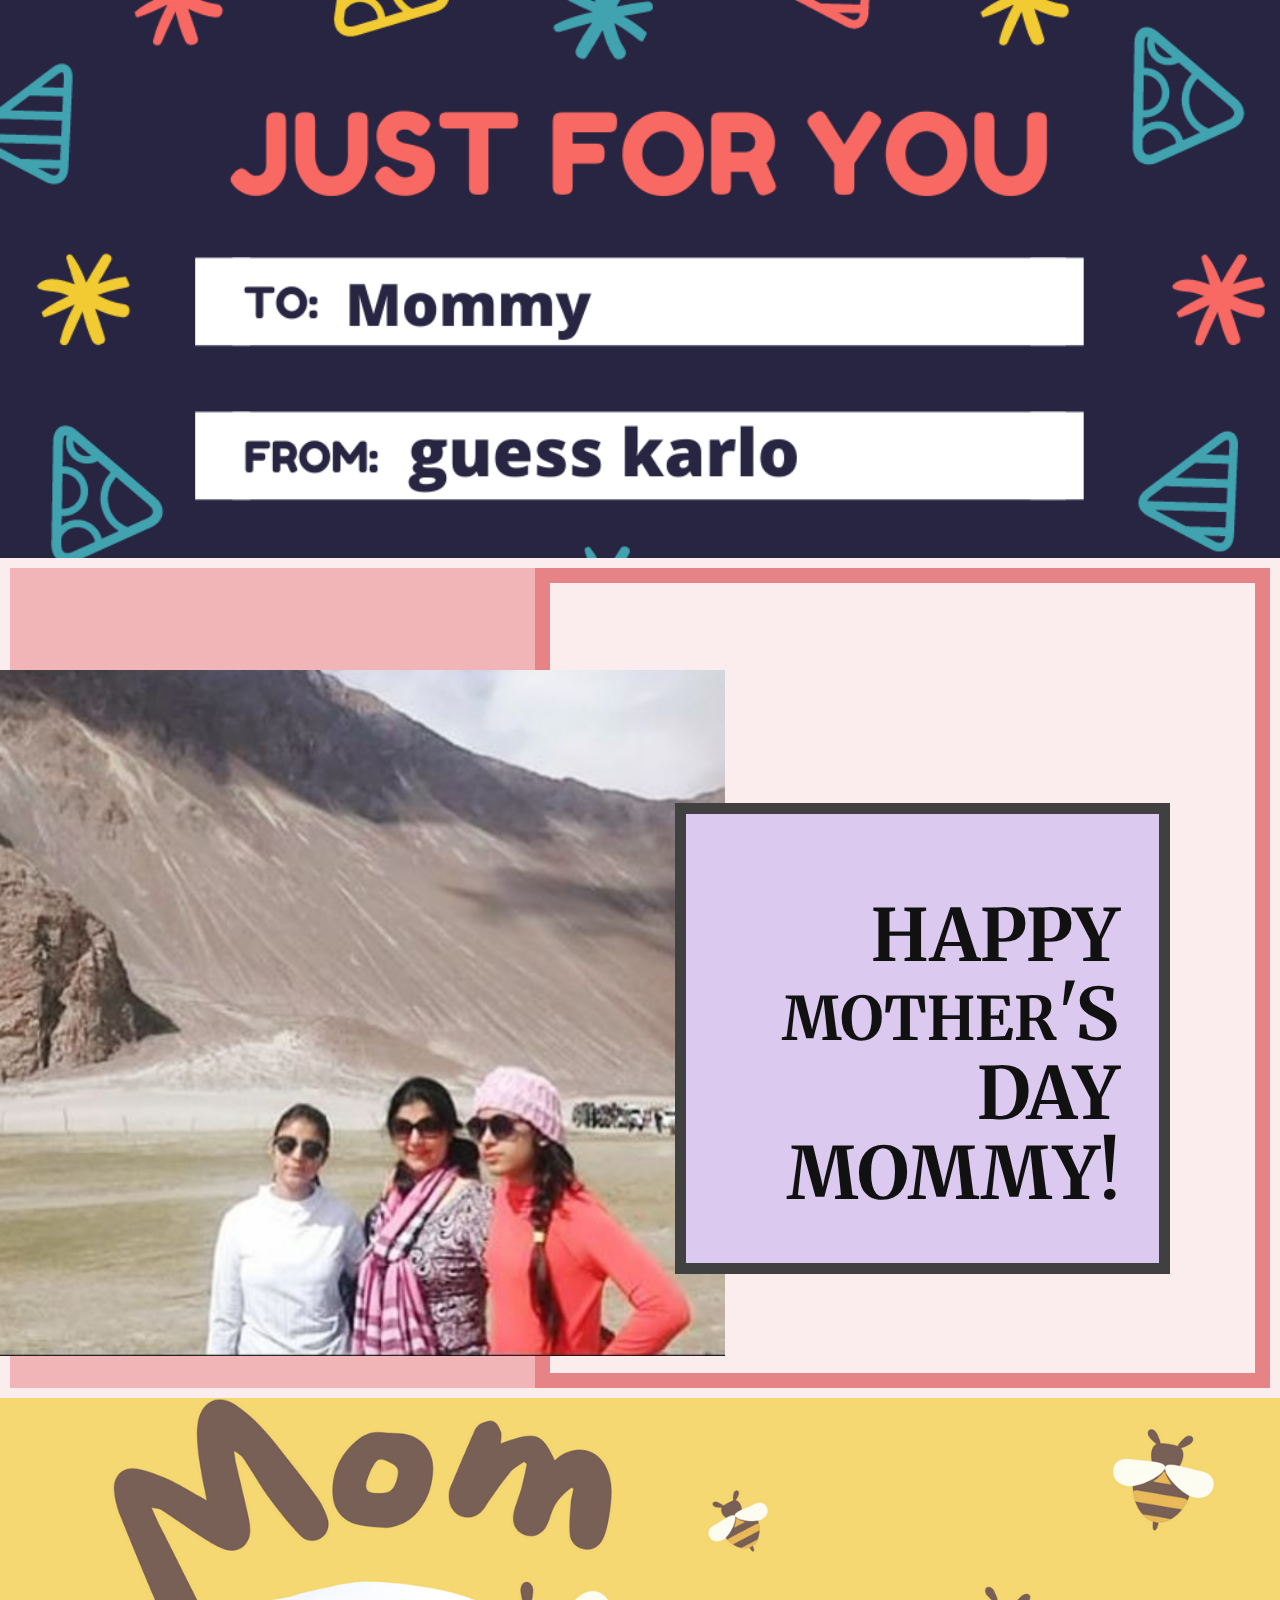
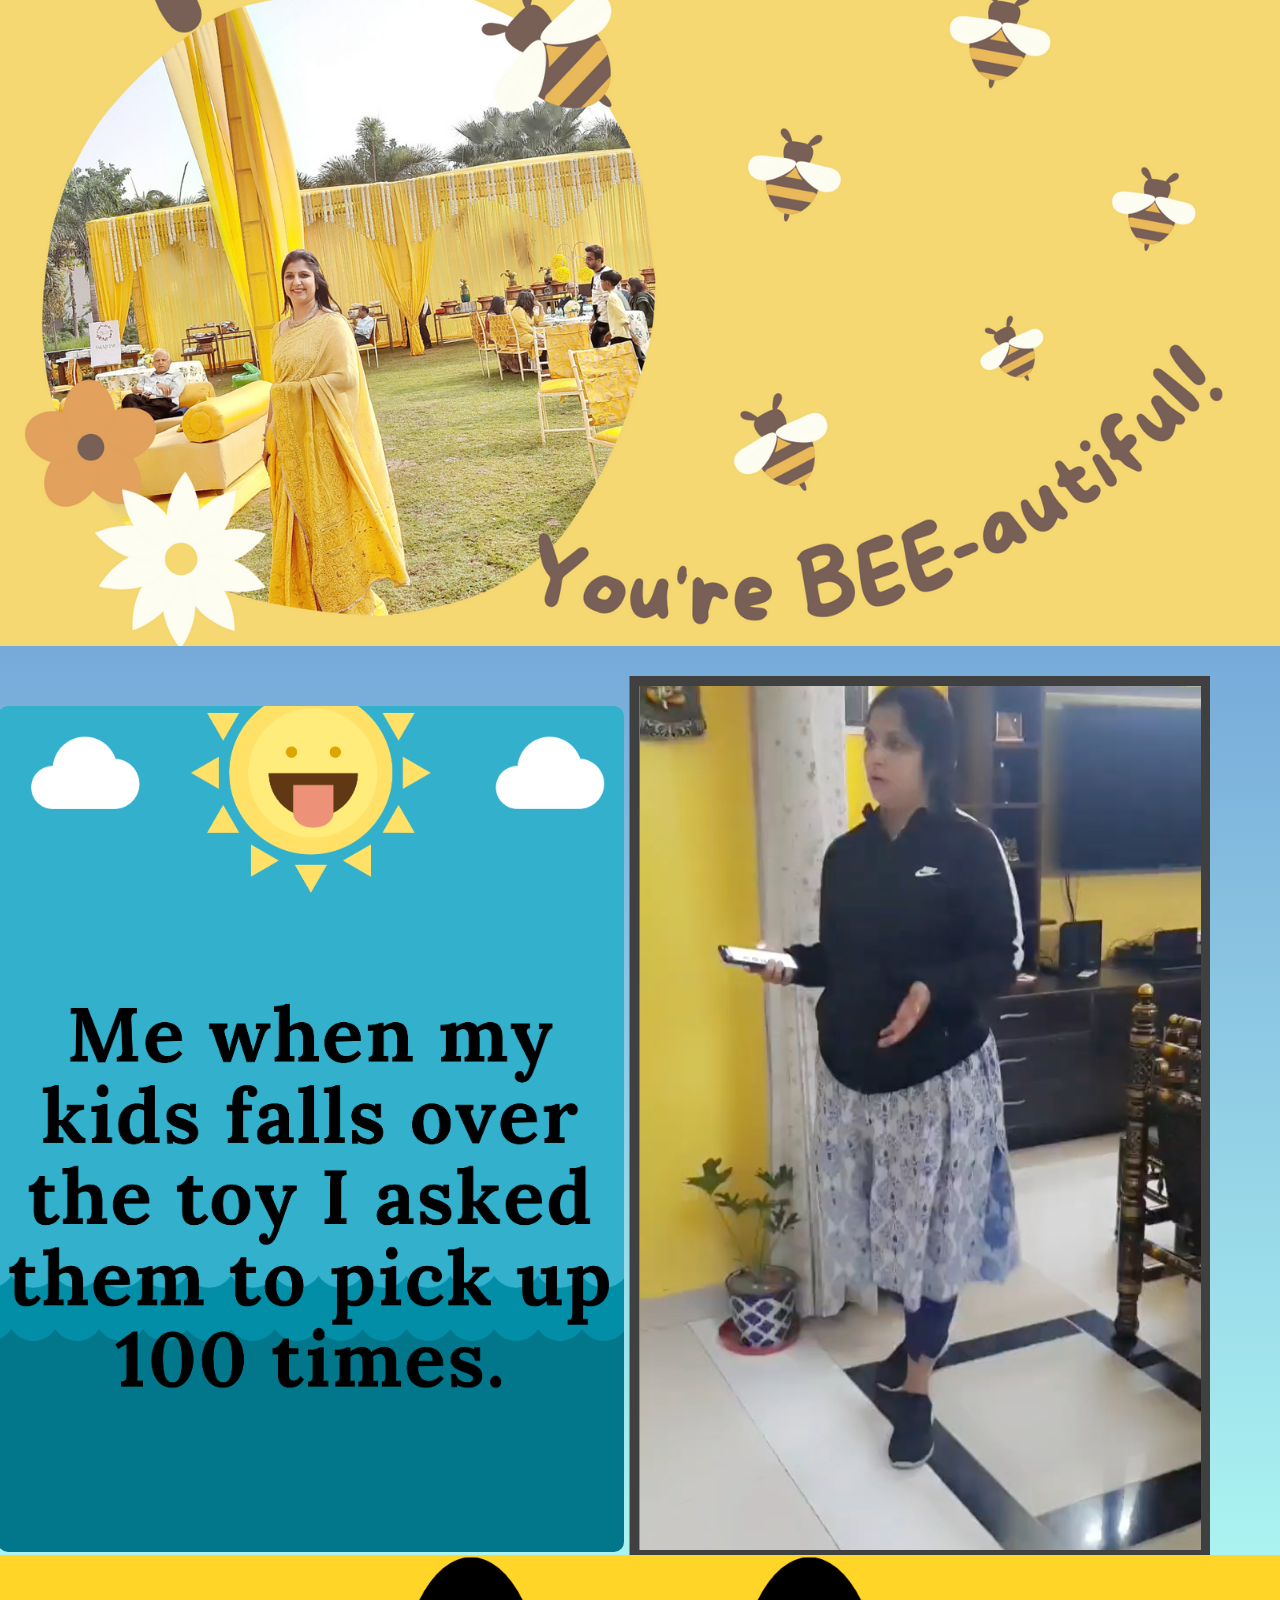
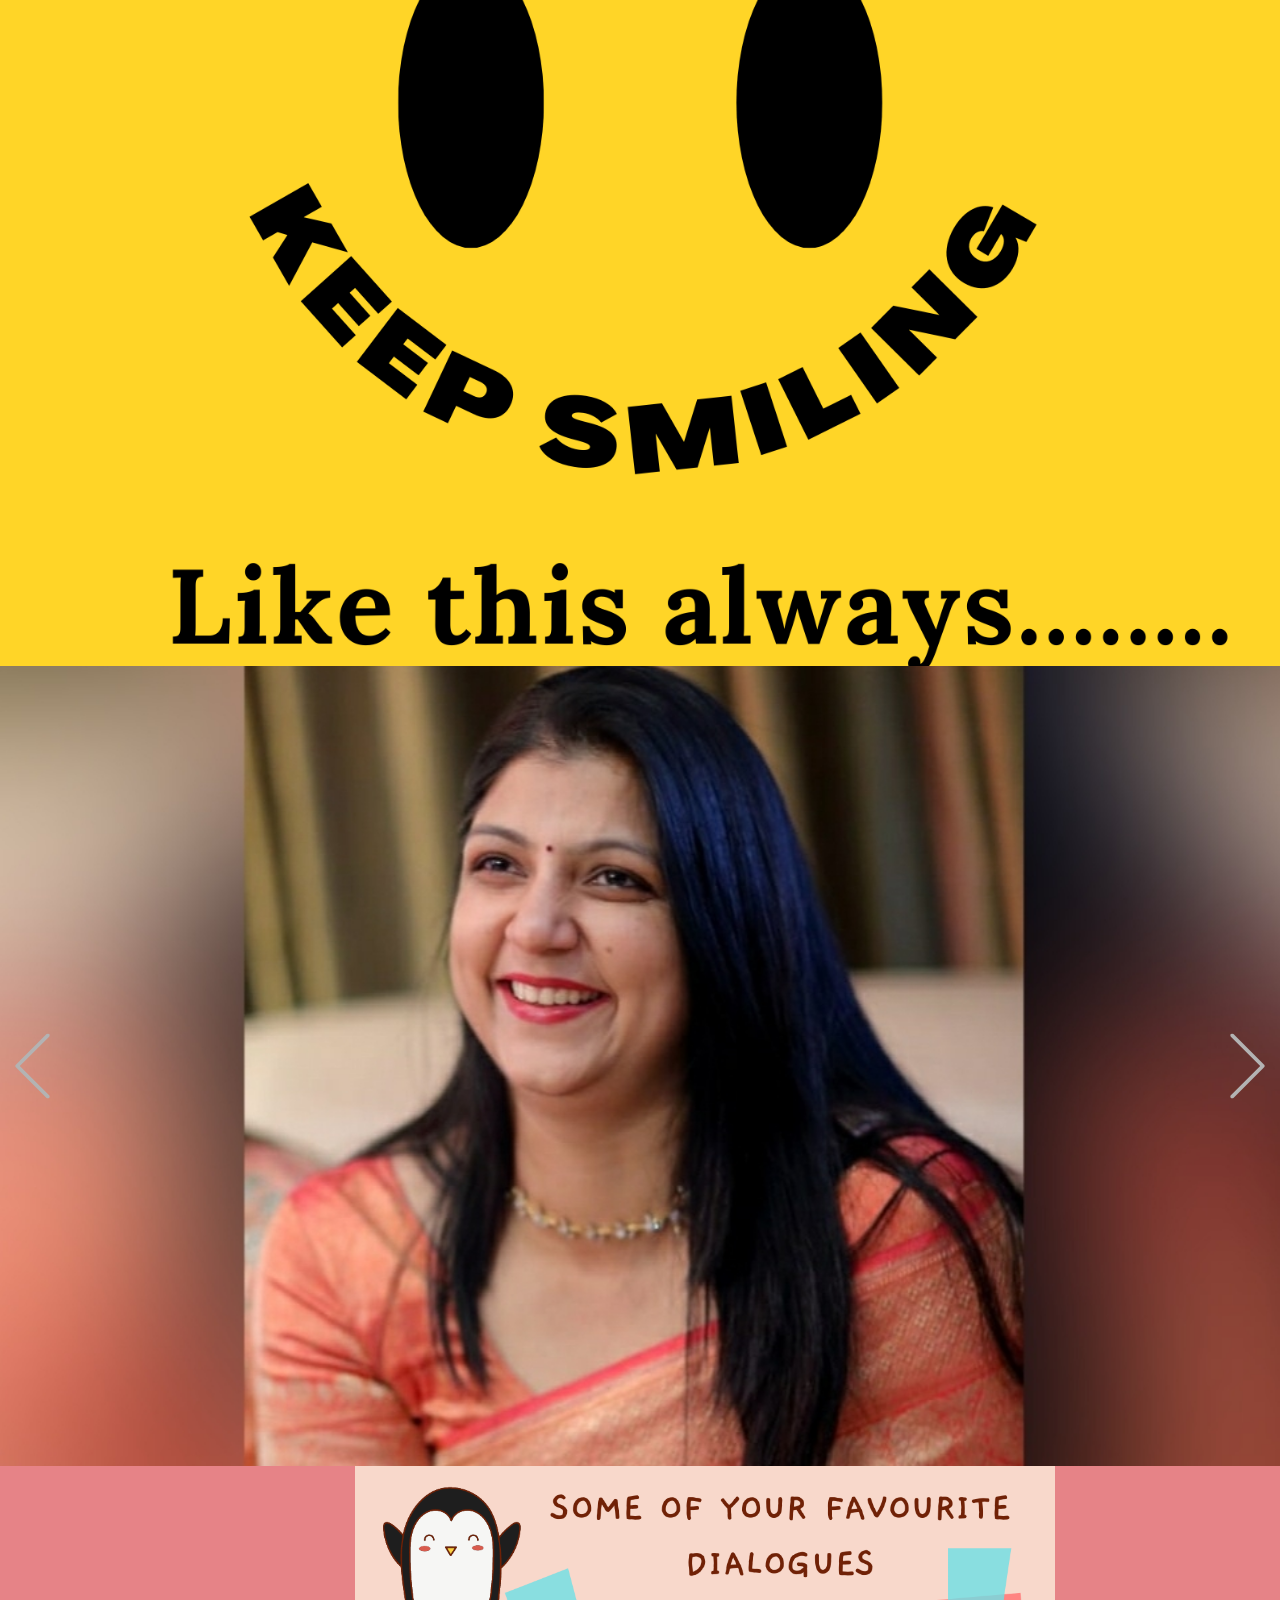
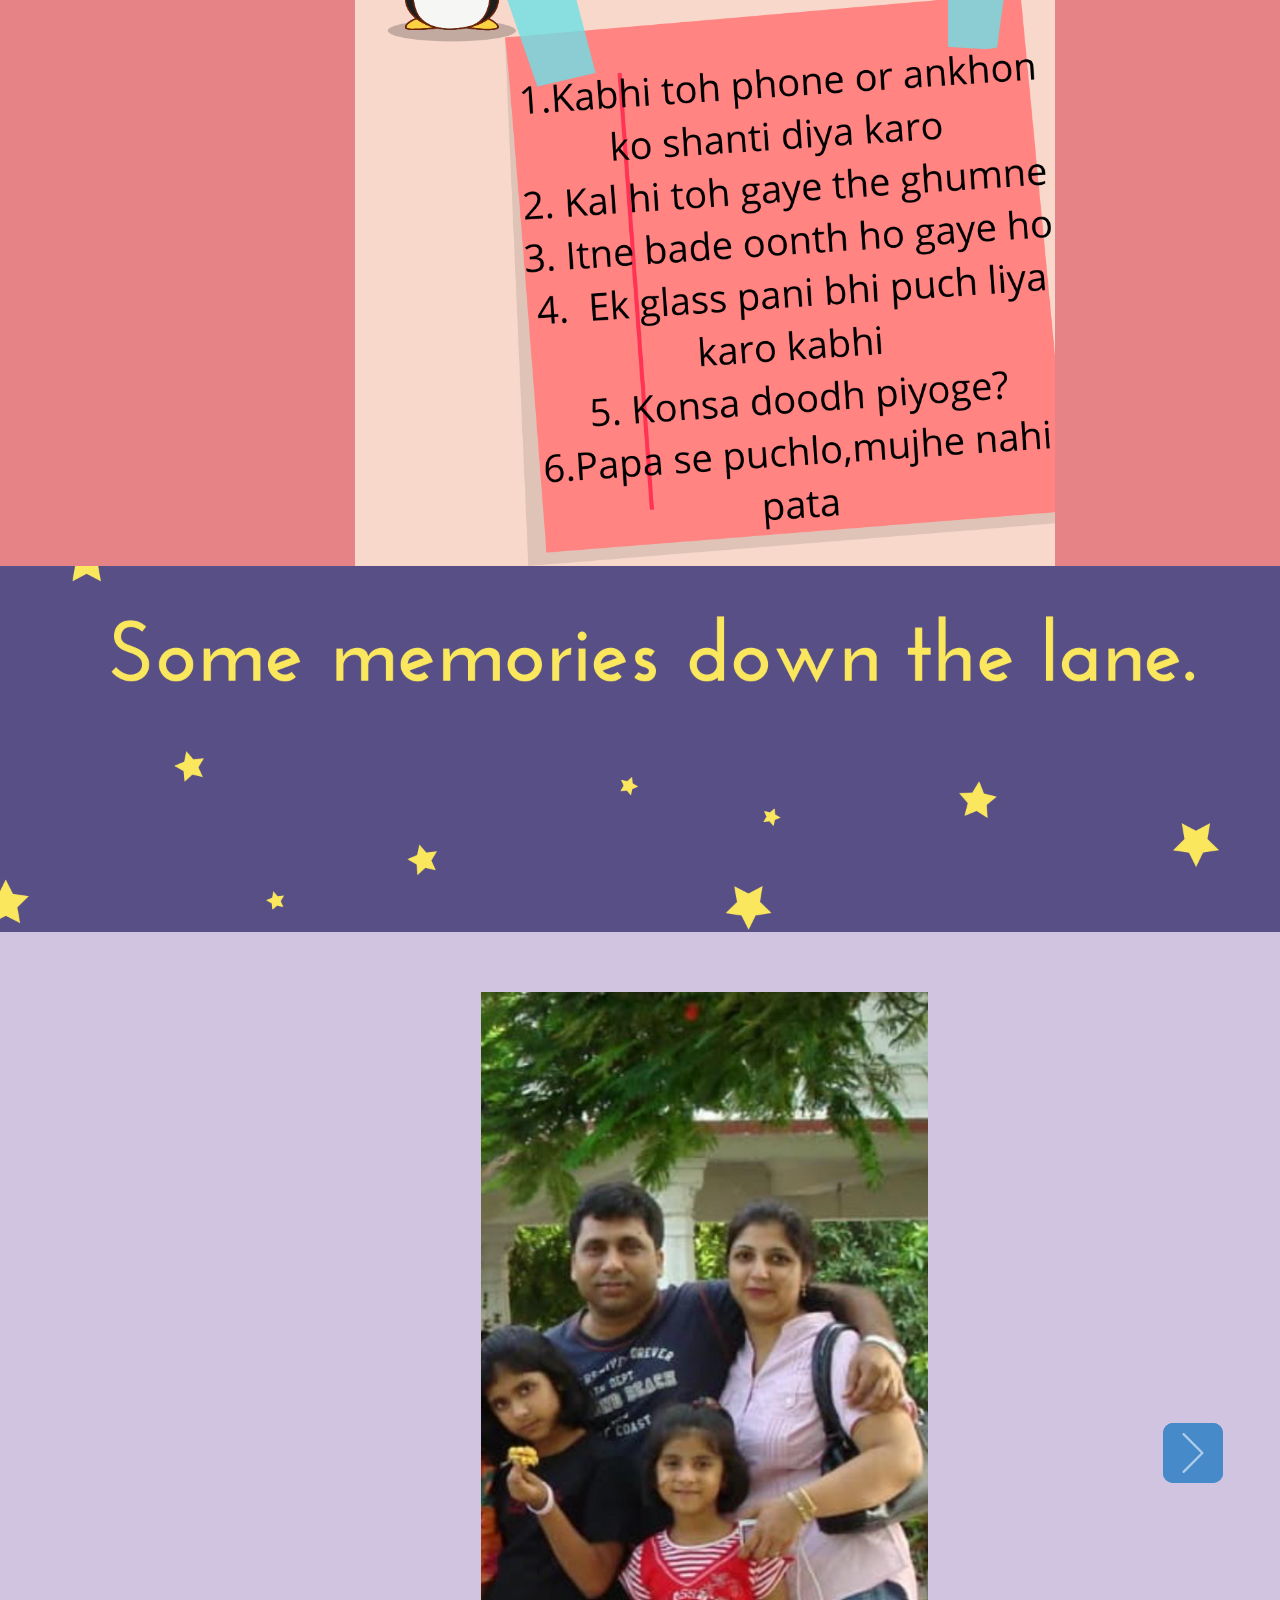
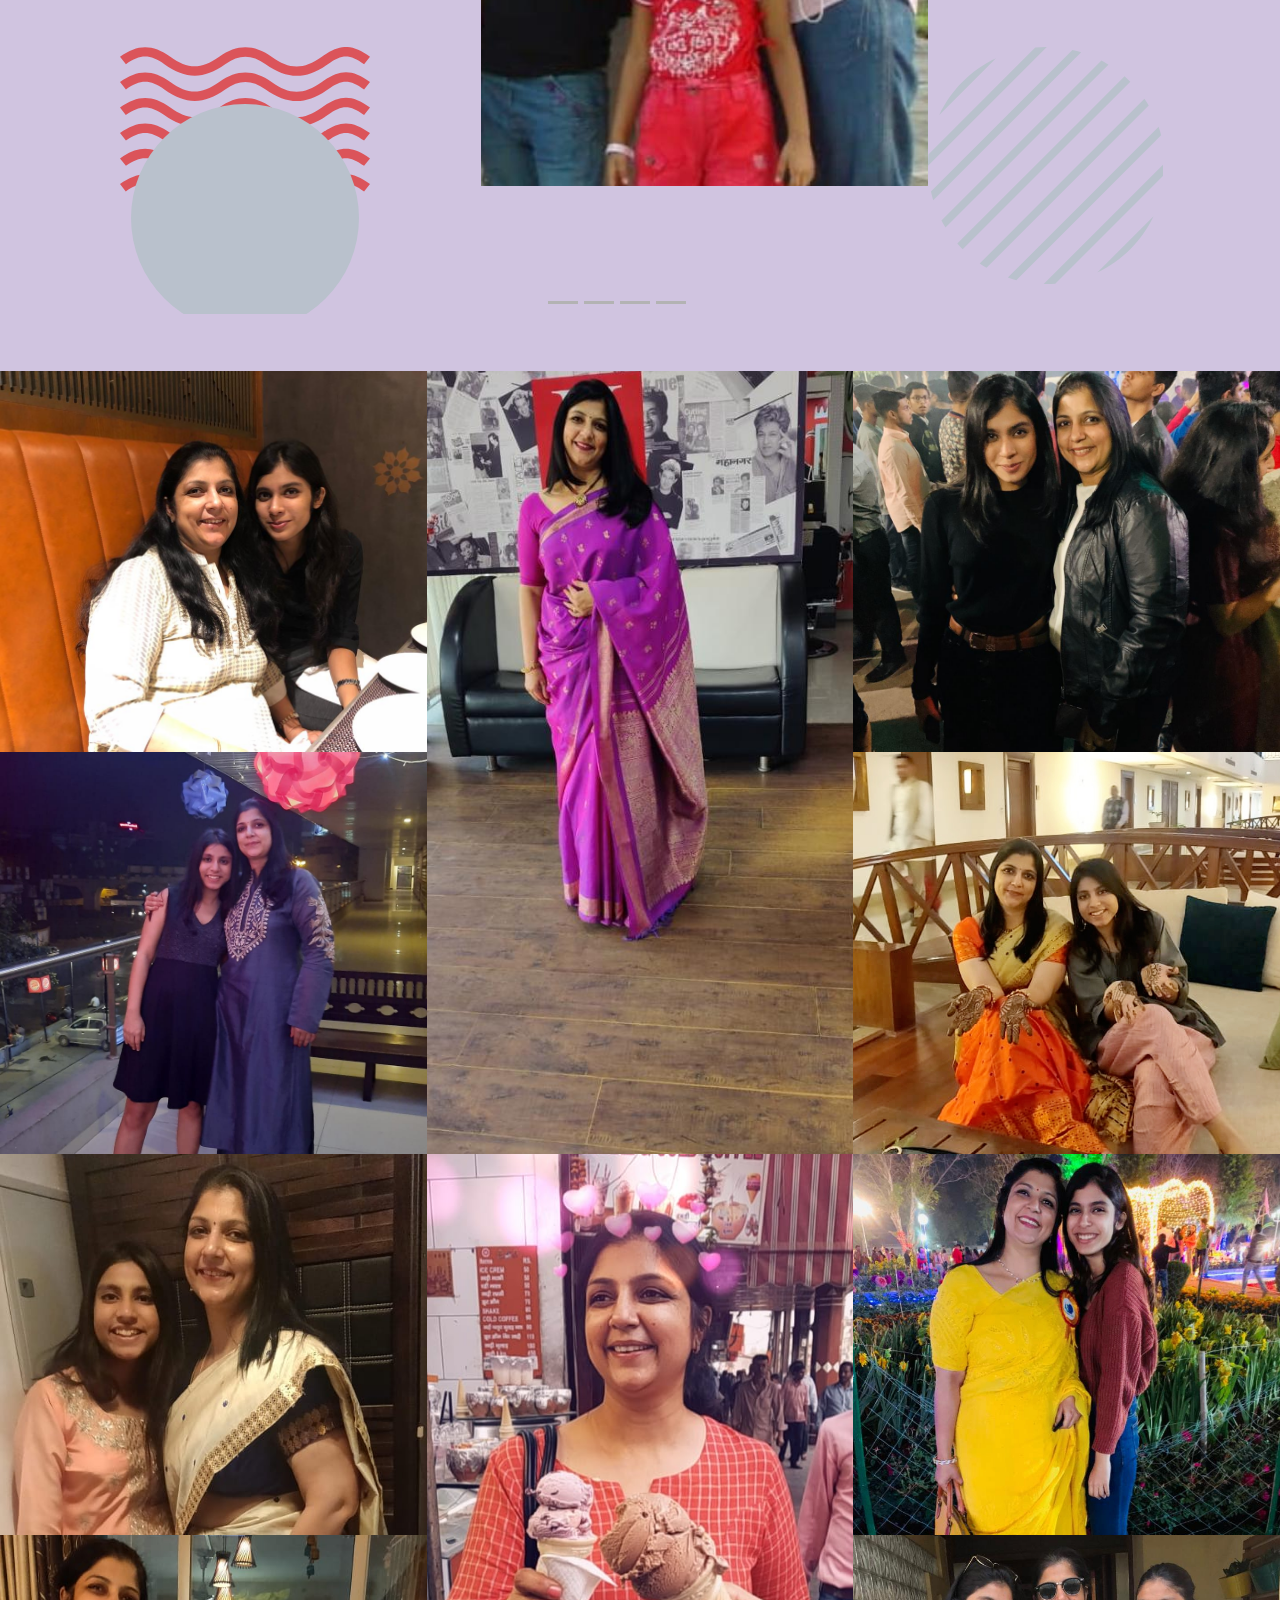
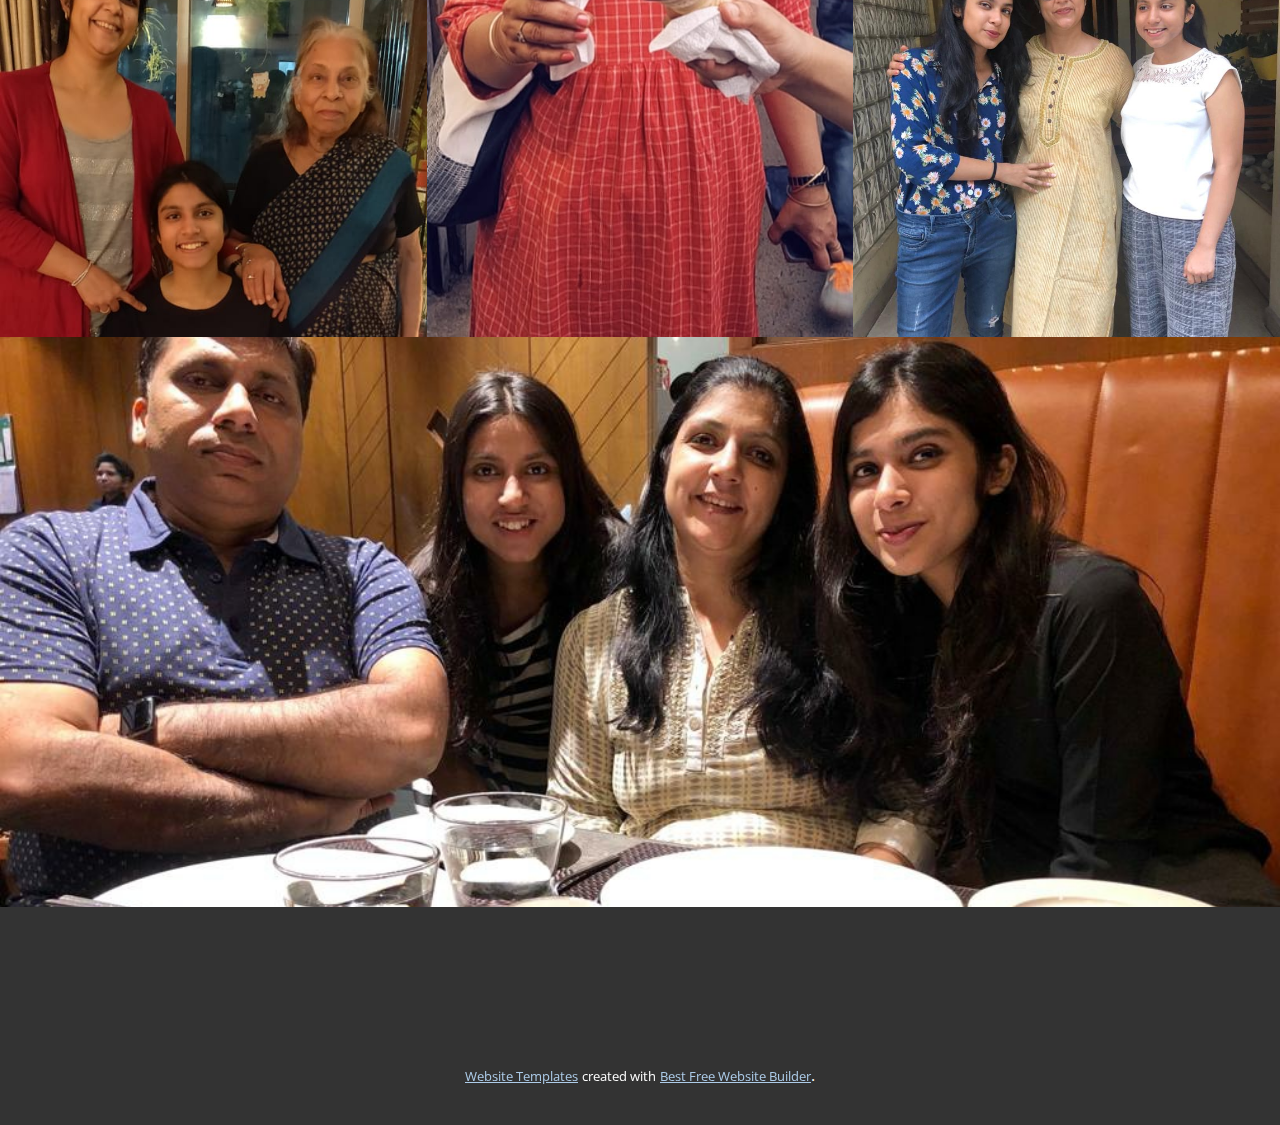
==== Page-5.html @ 74b34f94 "Added new files" ====
<!DOCTYPE html>
<html style="font-size: 16px;">
  <head>
    <meta name="viewport" content="width=device-width, initial-scale=1.0">
    <meta charset="utf-8">
    <meta name="keywords" content="Fashion Trends 2021, The best looks, trends, inspiration, and shopping picks, Fashion's past of uniquely drawing trends from Fashion Weeks, New Emotions, 15 ways to be more stylish, Candy-Colored Palettes, Contact Us">
    <meta name="description" content="">
    <meta name="page_type" content="np-template-header-footer-from-plugin">
    <title>Page 5</title>
    <link rel="stylesheet" href="nicepage.css" media="screen">
<link rel="stylesheet" href="Page-5.css" media="screen">
    <script class="u-script" type="text/javascript" src="jquery.js" defer=""></script>
    <script class="u-script" type="text/javascript" src="nicepage.js" defer=""></script>
    <meta name="generator" content="Nicepage 3.9.0, nicepage.com">
    
    
    
    
    
    
    
    
    
    
    <link id="u-theme-google-font" rel="stylesheet" href="https://fonts.googleapis.com/css?family=Roboto:100,100i,300,300i,400,400i,500,500i,700,700i,900,900i|Open+Sans:300,300i,400,400i,600,600i,700,700i,800,800i">
    <link id="u-page-google-font" rel="stylesheet" href="https://fonts.googleapis.com/css?family=Merriweather:300,300i,400,400i,700,700i,900,900i">
    
    
    
    
    
    
    
    
    
    
    
    
    
    <script type="application/ld+json">{
		"@context": "http://schema.org",
		"@type": "Organization",
		"name": "",
		"url": "index.html",
		"logo": "images/default-logo.png"
}</script>
    <meta property="og:title" content="Page 5">
    <meta property="og:type" content="website">
    <meta name="theme-color" content="#478ac9">
    <link rel="canonical" href="index.html">
    <meta property="og:url" content="index.html">
  </head>
  <body class="u-body"><header class="u-clearfix u-header u-header" id="sec-1806"><div class="u-clearfix u-sheet u-sheet-1">
        <a href="https://nicepage.com" class="u-image u-logo u-image-1">
          <img src="images/default-logo.png" class="u-logo-image u-logo-image-1">
        </a>
        <nav class="u-menu u-menu-dropdown u-offcanvas u-menu-1">
          <div class="menu-collapse" style="font-size: 1rem; letter-spacing: 0px;">
            <a class="u-button-style u-custom-left-right-menu-spacing u-custom-padding-bottom u-custom-top-bottom-menu-spacing u-nav-link u-text-active-palette-1-base u-text-hover-palette-2-base" href="#">
              <svg><use xmlns:xlink="http://www.w3.org/1999/xlink" xlink:href="#menu-hamburger"></use></svg>
              <svg version="1.1" xmlns="http://www.w3.org/2000/svg" xmlns:xlink="http://www.w3.org/1999/xlink"><defs><symbol id="menu-hamburger" viewBox="0 0 16 16" style="width: 16px; height: 16px;"><rect y="1" width="16" height="2"></rect><rect y="7" width="16" height="2"></rect><rect y="13" width="16" height="2"></rect>
</symbol>
</defs></svg>
            </a>
          </div>
          <div class="u-nav-container">
            <ul class="u-nav u-unstyled u-nav-1"><li class="u-nav-item"><a class="u-button-style u-nav-link u-text-active-palette-1-base u-text-hover-palette-2-base" href="Page-5.html" style="padding: 10px 20px;">Page 5</a>
</li></ul>
          </div>
          <div class="u-nav-container-collapse">
            <div class="u-black u-container-style u-inner-container-layout u-opacity u-opacity-95 u-sidenav">
              <div class="u-sidenav-overflow">
                <div class="u-menu-close"></div>
                <ul class="u-align-center u-nav u-popupmenu-items u-unstyled u-nav-2"><li class="u-nav-item"><a class="u-button-style u-nav-link" href="Page-5.html">Page 5</a>
</li></ul>
              </div>
            </div>
            <div class="u-black u-menu-overlay u-opacity u-opacity-70"></div>
          </div>
        </nav>
      </div></header>
    <section class="u-clearfix u-valign-bottom u-section-1" id="sec-6999">
      <img src="images/PinkBlueCuteColorfulGiftTag.png" alt="" class="u-expanded-width u-image u-image-default u-image-1" data-image-width="1004" data-image-height="591">
    </section>
    <section class="u-border-10 u-border-palette-2-light-3 u-clearfix u-palette-2-light-2 u-valign-middle-md u-section-2" id="carousel_8121">
      <div class="u-border-15 u-border-palette-2-light-1 u-expanded-height-lg u-expanded-height-xl u-expanded-width-md u-expanded-width-sm u-expanded-width-xs u-palette-2-light-3 u-shape u-shape-rectangle u-shape-1"></div>
      <img class="u-image u-image-1" src="images/IMG-20200510-WA0012.jpg" data-image-width="1080" data-image-height="602">
      <div class="u-align-center-md u-align-center-sm u-align-center-xs u-align-right-lg u-align-right-xl u-border-11 u-border-grey-75 u-container-style u-custom-color-2 u-group u-shape-rectangle u-group-1">
        <div class="u-container-layout u-container-layout-1">
          <h2 class="u-text u-text-1">HAPPY<br>
            <span style="font-size: 3.75rem;">MOTHER</span>'S<br>DAY<br>MOMMY!
          </h2>
        </div>
      </div>
    </section>
    <section class="u-clearfix u-image u-valign-middle-xs u-section-3" id="carousel_3083" data-image-width="2000" data-image-height="1400">
      <div class="u-clearfix u-sheet u-sheet-1"></div>
    </section>
    <section class="u-align-center u-clearfix u-gradient u-section-4" id="sec-9c59">
      <div class="u-clearfix u-sheet u-valign-middle u-sheet-1">
        <div class="u-clearfix u-gutter-10 u-layout-wrap u-layout-wrap-1">
          <div class="u-layout">
            <div class="u-layout-row">
              <div class="u-container-style u-layout-cell u-size-30 u-layout-cell-1">
                <div class="u-container-layout u-valign-top-xl u-container-layout-1">
                  <img src="images/MewhenmykidsfallsoverthetoyIaskedthemtopickup100times..png" alt="" class="u-image u-image-round u-image-1" data-image-width="1587" data-image-height="2245">
                </div>
              </div>
              <div class="u-container-style u-layout-cell u-size-30 u-uploaded-video u-video u-video-1">
                <div style="" class="u-absolute-hcenter u-align-left u-background-video u-border-10 u-border-grey-75 u-expanded">
                  <div class="embed-responsive">
                    <video class="embed-responsive-item" loop="" muted="" autoplay="autoplay" playsinline="">
                      <source src="files/WhatsAppVideo2021-05-08at18.45.18.mp4" type="video/mp4">
                      <p>Your browser does not support HTML5 video.</p>
                    </video>
                  </div>
                </div>
                <div class="u-container-layout u-container-layout-2"></div>
              </div>
            </div>
          </div>
        </div>
      </div>
    </section>
    <section class="u-clearfix u-section-5" id="sec-b0a2">
      <img src="images/YellowSmileyRetroStickersCurvedTextQuotePoster.png" alt="" class="u-expanded-width u-image u-image-default u-image-1" data-image-width="1587" data-image-height="2245">
    </section>
    <section class="u-carousel u-slide u-block-2c2e-1" id="carousel_f5cf" data-interval="1500" data-u-ride="carousel" data-pause="false">
      <ol class="u-absolute-hcenter u-carousel-indicators u-block-2c2e-2">
        <li data-u-target="#carousel_f5cf" class="u-active" data-u-slide-to="0"></li>
        <li data-u-target="#carousel_f5cf" data-u-slide-to="1"></li>
        <li data-u-target="#carousel_f5cf" data-u-slide-to="2"></li>
        <li data-u-target="#carousel_f5cf" data-u-slide-to="3"></li>
        <li data-u-target="#carousel_f5cf" data-u-slide-to="4"></li>
      </ol>
      <div class="u-carousel-inner" role="listbox">
        <div class="u-active u-align-left u-carousel-item u-clearfix u-image u-section-6-1" data-image-width="956" data-image-height="1223">
          <div class="u-clearfix u-sheet u-sheet-1"></div>
        </div>
        <div class="u-align-left u-carousel-item u-clearfix u-image u-shading u-section-6-2" src="" data-image-width="1080" data-image-height="2340">
          <div class="u-clearfix u-sheet u-sheet-1"></div>
        </div>
        <div class="u-carousel-item u-clearfix u-image u-section-6-3" data-image-width="576" data-image-height="1280">
          <div class="u-clearfix u-sheet u-sheet-1"></div>
        </div>
        <div class="u-carousel-item u-clearfix u-image u-section-6-4" data-image-width="738" data-image-height="1600">
          <div class="u-clearfix u-sheet u-sheet-1"></div>
        </div>
        <div class="u-carousel-item u-clearfix u-image u-section-6-5" data-image-width="864" data-image-height="1152">
          <div class="u-clearfix u-sheet u-sheet-1"></div>
        </div>
        <div class="u-carousel-item u-clearfix u-image u-section-6-6" data-image-width="1080" data-image-height="2340">
          <div class="u-clearfix u-sheet u-sheet-1"></div>
        </div>
      </div>
      <a class="u-absolute-vcenter u-carousel-control u-carousel-control-prev u-text-grey-30 u-block-2c2e-3" href="#carousel_f5cf" role="button" data-u-slide="prev">
        <span aria-hidden="true">
          <svg viewBox="0 0 477.175 477.175"><path d="M145.188,238.575l215.5-215.5c5.3-5.3,5.3-13.8,0-19.1s-13.8-5.3-19.1,0l-225.1,225.1c-5.3,5.3-5.3,13.8,0,19.1l225.1,225
                    c2.6,2.6,6.1,4,9.5,4s6.9-1.3,9.5-4c5.3-5.3,5.3-13.8,0-19.1L145.188,238.575z"></path></svg>
        </span>
        <span class="sr-only">Previous</span>
      </a>
      <a class="u-absolute-vcenter u-carousel-control u-carousel-control-next u-text-grey-30 u-block-2c2e-4" href="#carousel_f5cf" role="button" data-u-slide="next">
        <span aria-hidden="true">
          <svg viewBox="0 0 477.175 477.175"><path d="M360.731,229.075l-225.1-225.1c-5.3-5.3-13.8-5.3-19.1,0s-5.3,13.8,0,19.1l215.5,215.5l-215.5,215.5
                    c-5.3,5.3-5.3,13.8,0,19.1c2.6,2.6,6.1,4,9.5,4c3.4,0,6.9-1.3,9.5-4l225.1-225.1C365.931,242.875,365.931,234.275,360.731,229.075z"></path></svg>
        </span>
        <span class="sr-only">Next</span>
      </a>
    </section>
    <section class="u-clearfix u-palette-2-light-1 u-section-7" id="sec-d41f">
      <div class="u-clearfix u-sheet u-sheet-1">
        <img src="images/PinkPenguinCuteMotivationalSquareOptionalMeme2.png" alt="" class="u-expanded-height u-image u-image-default u-preserve-proportions u-image-1" data-image-width="1080" data-image-height="1080">
      </div>
    </section>
    <section class="u-clearfix u-image u-section-8" id="sec-5fba" data-image-width="1920" data-image-height="1080"></section>
    <section class="u-clearfix u-custom-color-1 u-section-9" id="carousel_01a8">
      <div class="u-clearfix u-sheet u-valign-middle u-sheet-1">
        <div id="carousel-924a" data-interval="5000" data-u-ride="carousel" class="u-carousel u-slider u-slider-1">
          <ol class="u-absolute-hcenter u-carousel-indicators u-carousel-indicators-1">
            <li data-u-target="#carousel-924a" class="u-active u-grey-30" data-u-slide-to="0"></li>
            <li data-u-target="#carousel-924a" class="u-grey-30" data-u-slide-to="1"></li>
            <li data-u-target="#carousel-924a" class="u-grey-30" data-u-slide-to="2"></li>
            <li data-u-target="#carousel-924a" class="u-grey-30" data-u-slide-to="3"></li>
          </ol>
          <div class="u-carousel-inner" role="listbox">
            <div class="u-active u-carousel-item u-container-style u-slide">
              <div class="u-container-layout u-container-layout-1">
                <img src="images/IMG-20190804-WA0001.jpg" alt="" class="u-image u-image-default u-image-1" data-image-width="576" data-image-height="1024">
                <div class="u-shape u-shape-svg u-text-palette-2-base u-shape-1">
                  <svg class="u-svg-link" preserveAspectRatio="none" viewBox="0 0 160 100" style=""><use xmlns:xlink="http://www.w3.org/1999/xlink" xlink:href="#svg-17f8"></use></svg>
                  <svg xmlns="http://www.w3.org/2000/svg" xmlns:xlink="http://www.w3.org/1999/xlink" version="1.1" xml:space="preserve" class="u-svg-content" viewBox="0 0 160 100" x="0px" y="0px" id="svg-17f8"><path d="M133,27.2c-13.9,9.9-25.8,9.9-39.8,0c-9.1-6.4-16.8-6.4-25.9,0c-13.8,9.8-25.1,9.8-38.9,0c-9.2-6.5-15.4-6.5-24.6,0L0,22.4
	c11.2-8,20.6-8.3,32.2,0c11,7.8,19,8.7,31.3,0c11.6-8.3,22.4-7.9,33.5,0c11.4,8.2,20.3,8.5,32.2,0c11.6-8.3,19.2-8.3,30.8,0
	l-3.8,4.8C146.9,20.6,142.3,20.6,133,27.2z M133,11c-13.9,9.9-25.8,9.9-39.8,0c-9.1-6.4-16.8-6.4-25.9,0c-13.8,9.8-25.1,9.8-38.9,0
	C19.2,4.5,13,4.5,3.8,11L0,6.2c11.2-8,20.6-8.3,32.2,0c11,7.8,19,8.7,31.3,0c11.6-8.3,22.4-7.9,33.5,0c11.4,8.2,20.3,8.5,32.2,0
	c11.6-8.3,19.2-8.3,30.8,0l-3.8,4.8C146.9,4.4,142.3,4.4,133,11z M32.2,38.8c11,7.8,19,8.7,31.3,0c11.6-8.3,22.4-7.9,33.5,0
	c11.4,8.2,20.3,8.5,32.2,0c11.6-8.3,19.2-8.3,30.8,0l-3.8,4.8c-9.3-6.6-13.9-6.6-23.3,0c-13.9,9.9-25.8,9.9-39.8,0
	c-9.1-6.4-16.8-6.4-25.9,0c-13.8,9.8-25.1,9.8-38.9,0c-9.2-6.5-15.4-6.5-24.6,0L0,38.8C11.2,30.8,20.6,30.5,32.2,38.8z M133,76.2
	c-13.9,9.9-25.8,9.9-39.8,0c-9.1-6.4-16.8-6.4-25.9,0c-13.8,9.8-25.1,9.8-38.9,0c-9.2-6.5-15.4-6.5-24.6,0L0,71.4
	c11.2-8,20.6-8.3,32.2,0c11,7.8,19,8.7,31.3,0c11.6-8.3,22.4-7.9,33.5,0c11.4,8.2,20.3,8.5,32.2,0c11.6-8.3,19.2-8.3,30.8,0
	l-3.8,4.8C146.9,69.6,142.3,69.6,133,76.2z M133,60c-13.9,9.9-25.8,9.9-39.8,0c-9.1-6.4-16.8-6.4-25.9,0c-13.8,9.8-25.1,9.8-38.9,0
	c-9.2-6.5-15.4-6.5-24.6,0L0,55.2c11.2-8,20.6-8.3,32.2,0c11,7.8,19,8.7,31.3,0c11.6-8.3,22.4-7.9,33.5,0c11.4,8.2,20.3,8.5,32.2,0
	c11.6-8.3,19.2-8.3,30.8,0l-3.8,4.8C146.9,53.4,142.3,53.4,133,60z M32.2,87.8c11,7.8,19,8.7,31.3,0c11.6-8.3,22.4-7.9,33.5,0
	c11.4,8.2,20.3,8.5,32.2,0c11.6-8.3,19.2-8.3,30.8,0l-3.8,4.8c-9.3-6.6-13.9-6.6-23.3,0c-13.9,9.9-25.8,9.9-39.8,0
	c-9.1-6.4-16.8-6.4-25.9,0c-13.8,9.8-25.1,9.8-38.9,0c-9.2-6.5-15.4-6.5-24.6,0L0,87.8C11.2,79.8,20.6,79.5,32.2,87.8z"></path></svg>
                </div>
                <div class="u-shape u-shape-svg u-text-palette-5-base u-shape-2">
                  <svg class="u-svg-link" preserveAspectRatio="none" viewBox="0 0 160 160" style=""><use xmlns:xlink="http://www.w3.org/1999/xlink" xlink:href="#svg-db78"></use></svg>
                  <svg xmlns="http://www.w3.org/2000/svg" xmlns:xlink="http://www.w3.org/1999/xlink" version="1.1" xml:space="preserve" class="u-svg-content" viewBox="0 0 160 160" x="0px" y="0px" id="svg-db78"><path d="M114.3,152.3l38-38C144.4,130.9,130.9,144.4,114.3,152.3z M117.1,9.1l-108,108c0.8,1.6,1.7,3.2,2.7,4.8l110-110
	C120.3,10.9,118.7,10,117.1,9.1z M97.5,2L2,97.5c0.4,2,1,4,1.5,5.9l99.9-99.9C101.5,2.9,99.5,2.4,97.5,2z M80,160c2,0,4-0.1,5.9-0.2
	l73.9-73.9c0.1-2,0.2-3.9,0.2-5.9c0-0.6,0-1.2,0-1.9L78.1,160C78.8,160,79.4,160,80,160z M34.9,146.1c1.5,1,3,2,4.6,2.9L149,39.5
	c-0.9-1.6-1.9-3.1-2.9-4.6L34.9,146.1z M132.7,19.8L19.8,132.7c1.2,1.3,2.3,2.6,3.6,3.9L136.6,23.4C135.3,22.2,134,21,132.7,19.8z
	 M59.6,157.4l97.8-97.8c-0.5-1.9-1.1-3.8-1.7-5.7L53.9,155.6C55.8,156.3,57.7,156.9,59.6,157.4z M7.6,45.9L45.9,7.6
	C29.1,15.5,15.5,29.1,7.6,45.9z M80,0c-2.6,0-5.1,0.1-7.6,0.4l-72,72C0.1,74.9,0,77.4,0,80c0,0.1,0,0.2,0,0.2L80.2,0
	C80.2,0,80.1,0,80,0z"></path></svg>
                </div>
                <div class="u-palette-5-base u-preserve-proportions u-shape u-shape-circle u-shape-3"></div>
              </div>
            </div>
            <div class="u-carousel-item u-container-style u-slide">
              <div class="u-container-layout u-container-layout-2">
                <img src="images/20200506_021944.jpg" alt="" class="u-image u-image-default u-image-2" data-image-width="3877" data-image-height="2480">
              </div>
            </div>
            <div class="test-slide u-carousel-item u-container-style u-image u-slide u-image-3" data-image-width="3247" data-image-height="2966">
              <div class="u-container-layout u-container-layout-3"></div>
            </div>
            <div class="test-slide u-carousel-item u-container-style u-image u-slide u-image-4" data-image-width="4000" data-image-height="3000">
              <div class="u-container-layout u-container-layout-4"></div>
            </div>
          </div>
          <a class="u-absolute-vcenter u-carousel-control u-carousel-control-prev u-icon-rounded u-palette-1-base u-radius-10 u-spacing-10 u-carousel-control-1" href="#carousel-924a" role="button" data-u-slide="prev">
            <span aria-hidden="true">
              <svg viewBox="0 0 477.175 477.175"><path d="M145.188,238.575l215.5-215.5c5.3-5.3,5.3-13.8,0-19.1s-13.8-5.3-19.1,0l-225.1,225.1c-5.3,5.3-5.3,13.8,0,19.1l225.1,225
                    c2.6,2.6,6.1,4,9.5,4s6.9-1.3,9.5-4c5.3-5.3,5.3-13.8,0-19.1L145.188,238.575z"></path></svg>
            </span>
            <span class="sr-only">Previous</span>
          </a>
          <a class="u-absolute-vcenter u-carousel-control u-carousel-control-next u-icon-rounded u-palette-1-base u-radius-10 u-spacing-10 u-carousel-control-2" href="#carousel-924a" role="button" data-u-slide="next">
            <span aria-hidden="true">
              <svg viewBox="0 0 477.175 477.175"><path d="M360.731,229.075l-225.1-225.1c-5.3-5.3-13.8-5.3-19.1,0s-5.3,13.8,0,19.1l215.5,215.5l-215.5,215.5
                    c-5.3,5.3-5.3,13.8,0,19.1c2.6,2.6,6.1,4,9.5,4c3.4,0,6.9-1.3,9.5-4l225.1-225.1C365.931,242.875,365.931,234.275,360.731,229.075z"></path></svg>
            </span>
            <span class="sr-only">Next</span>
          </a>
        </div>
      </div>
    </section>
    <section class="u-clearfix u-section-10" id="sec-1906">
      <div class="u-clearfix u-expanded-width u-gutter-0 u-layout-wrap u-layout-wrap-1">
        <div class="u-gutter-0 u-layout">
          <div class="u-layout-row">
            <div class="u-size-20 u-size-30-md">
              <div class="u-layout-col">
                <div class="u-container-style u-image u-layout-cell u-left-cell u-size-30 u-image-1" data-image-width="1024" data-image-height="768">
                  <div class="u-container-layout u-container-layout-1"></div>
                </div>
                <div class="u-container-style u-image u-layout-cell u-left-cell u-size-30 u-image-2" data-image-width="960" data-image-height="1280">
                  <div class="u-container-layout u-container-layout-2"></div>
                </div>
              </div>
            </div>
            <div class="u-size-20 u-size-30-md">
              <div class="u-layout-col">
                <div class="u-container-style u-image u-layout-cell u-size-60 u-image-3" data-image-width="466" data-image-height="1024">
                  <div class="u-container-layout u-container-layout-3"></div>
                </div>
              </div>
            </div>
            <div class="u-size-20 u-size-60-md">
              <div class="u-layout-col">
                <div class="u-align-left u-container-style u-image u-layout-cell u-right-cell u-size-30 u-image-4" data-image-width="960" data-image-height="1280">
                  <div class="u-container-layout u-container-layout-4"></div>
                </div>
                <div class="u-container-style u-image u-layout-cell u-right-cell u-size-30 u-image-5" data-image-width="1152" data-image-height="544">
                  <div class="u-container-layout u-valign-middle u-container-layout-5"></div>
                </div>
              </div>
            </div>
          </div>
        </div>
      </div>
    </section>
    <section class="u-clearfix u-valign-middle u-section-11" id="carousel_f4cb">
      <div class="u-clearfix u-expanded-width u-gutter-0 u-layout-wrap u-layout-wrap-1">
        <div class="u-gutter-0 u-layout">
          <div class="u-layout-row">
            <div class="u-size-20 u-size-30-md">
              <div class="u-layout-col">
                <div class="u-container-style u-image u-layout-cell u-left-cell u-size-30 u-image-1" data-image-width="544" data-image-height="1152">
                  <div class="u-container-layout u-container-layout-1"></div>
                </div>
                <div class="u-container-style u-image u-layout-cell u-left-cell u-size-30 u-image-2" data-image-width="544" data-image-height="1152">
                  <div class="u-container-layout u-container-layout-2"></div>
                </div>
              </div>
            </div>
            <div class="u-size-20 u-size-30-md">
              <div class="u-layout-col">
                <div class="u-container-style u-image u-layout-cell u-size-60 u-image-3" data-image-width="512" data-image-height="1024">
                  <div class="u-container-layout u-container-layout-3"></div>
                </div>
              </div>
            </div>
            <div class="u-size-20 u-size-60-md">
              <div class="u-layout-col">
                <div class="u-align-left u-container-style u-image u-layout-cell u-right-cell u-size-30 u-image-4" data-image-width="720" data-image-height="960">
                  <div class="u-container-layout u-container-layout-4"></div>
                </div>
                <div class="u-container-style u-image u-layout-cell u-right-cell u-size-30 u-image-5" data-image-width="768" data-image-height="1024">
                  <div class="u-container-layout u-valign-middle u-container-layout-5"></div>
                </div>
              </div>
            </div>
          </div>
        </div>
      </div>
    </section>
    <section class="u-clearfix u-image u-section-12" id="carousel_a9e4" data-image-width="1008" data-image-height="458">
      <div class="u-clearfix u-sheet u-sheet-1"></div>
    </section>
    
    
    <footer class="u-align-left u-clearfix u-footer u-grey-80 u-footer" id="sec-f430"><div class="u-clearfix u-sheet u-sheet-1"></div></footer>
    <section class="u-backlink u-clearfix u-grey-80">
      <a class="u-link" href="https://nicepage.com/website-templates" target="_blank">
        <span>Website Templates</span>
      </a>
      <p class="u-text">
        <span>created with</span>
      </p>
      <a class="u-link" href="https://nicepage.com/website-builder" target="_blank">
        <span>Best Free Website Builder</span>
      </a>. 
    </section>
  </body>
</html>
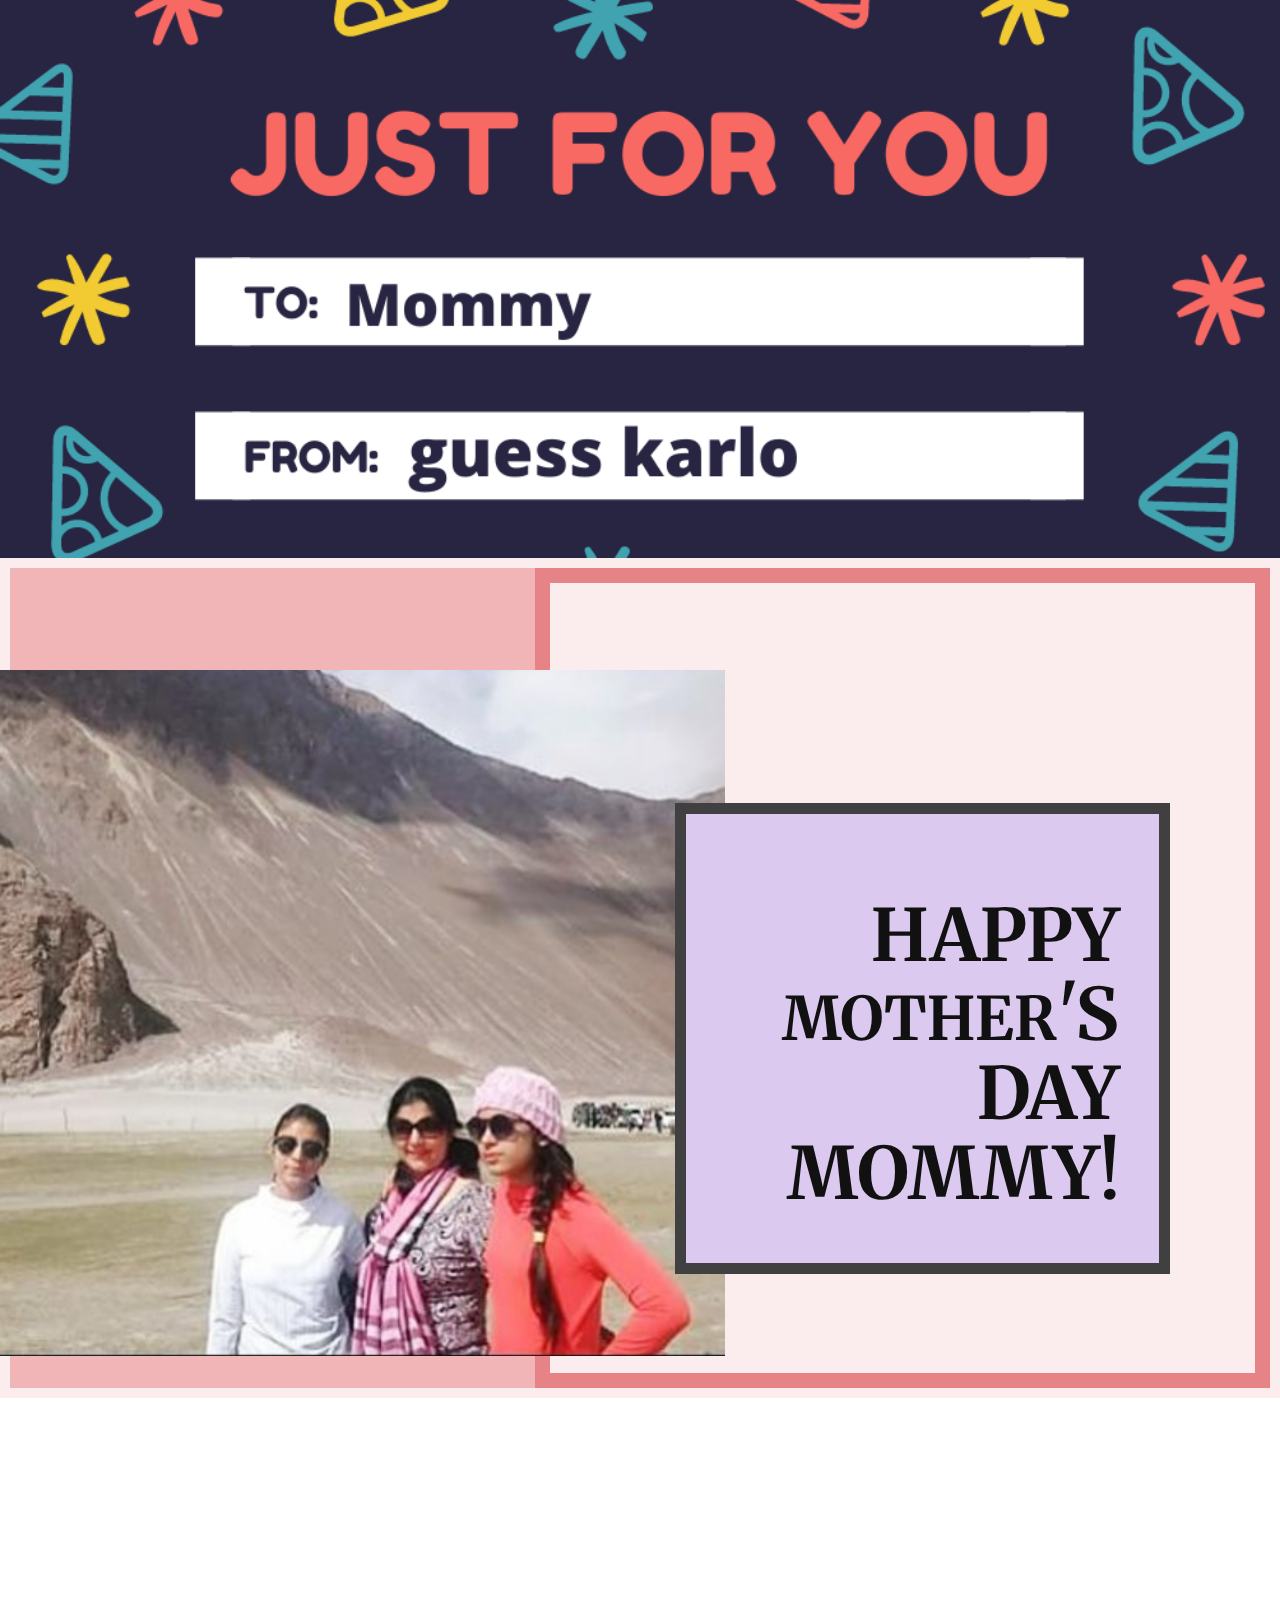
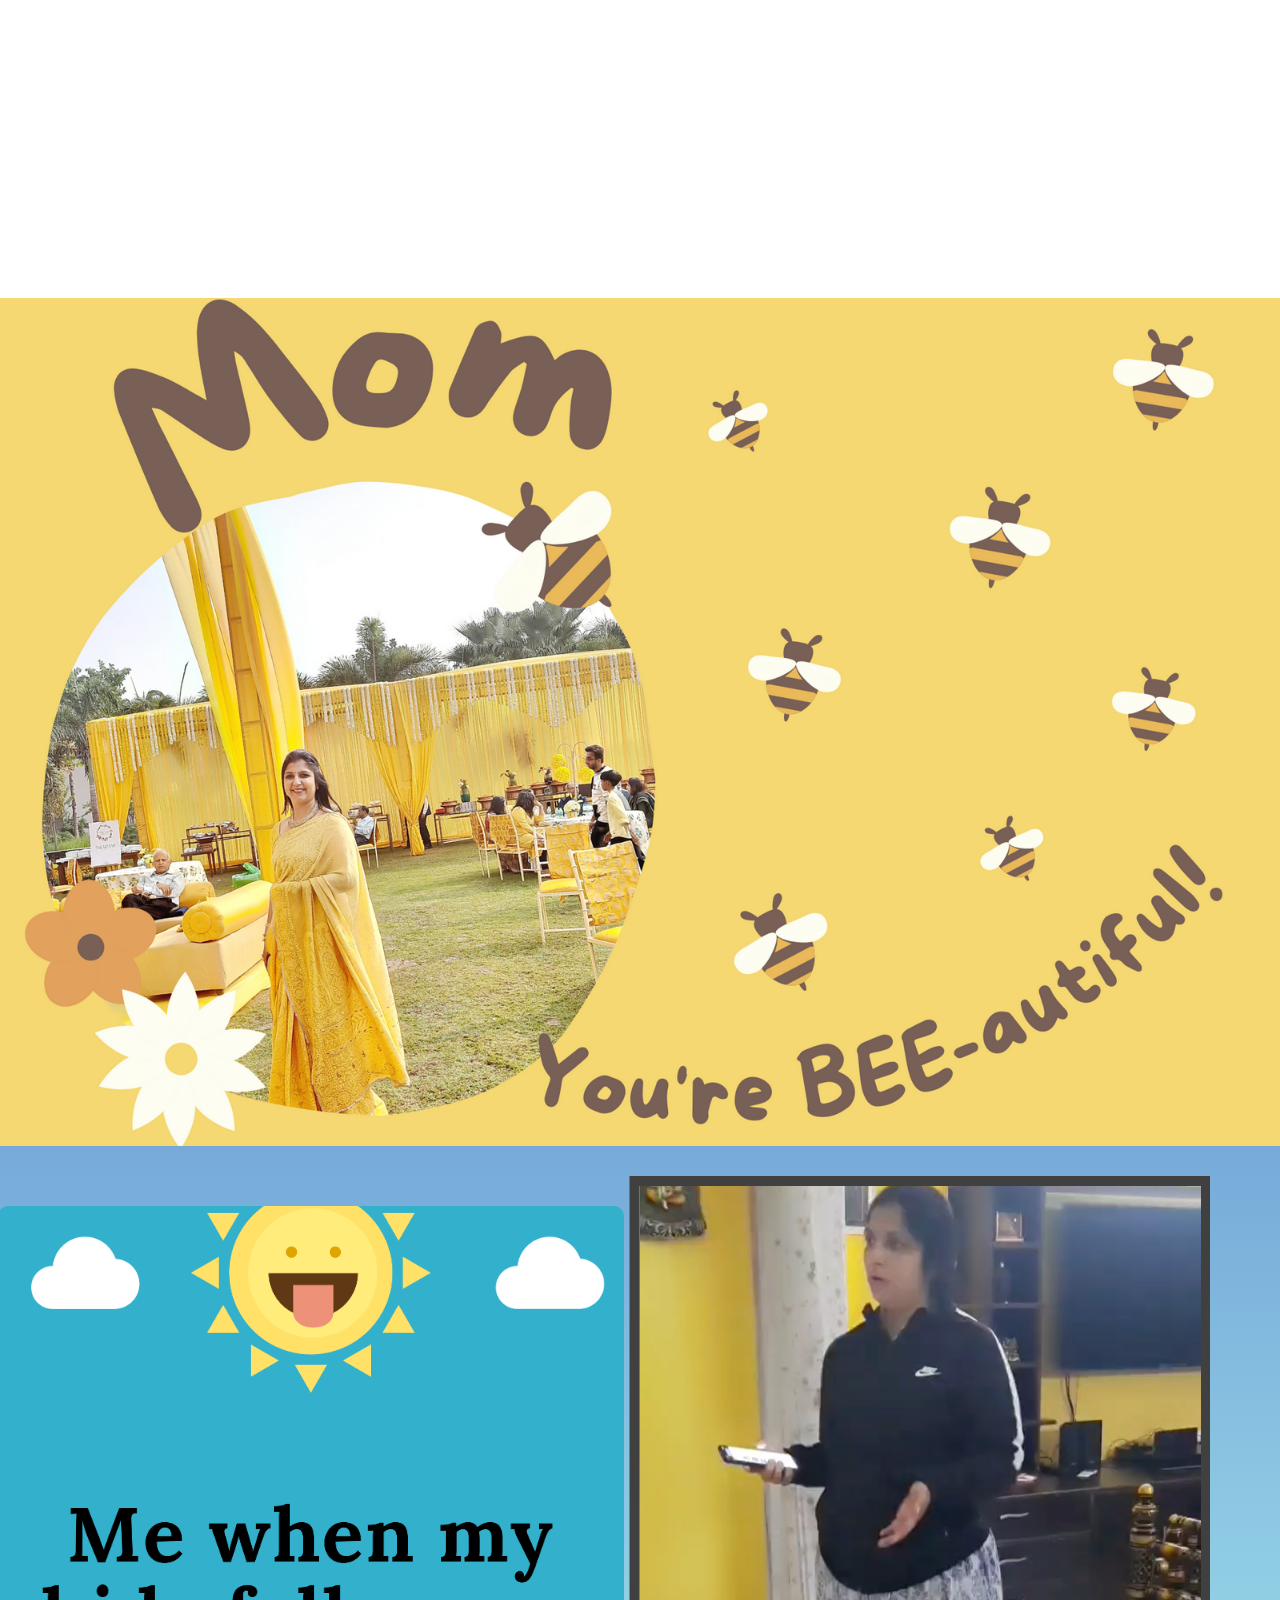
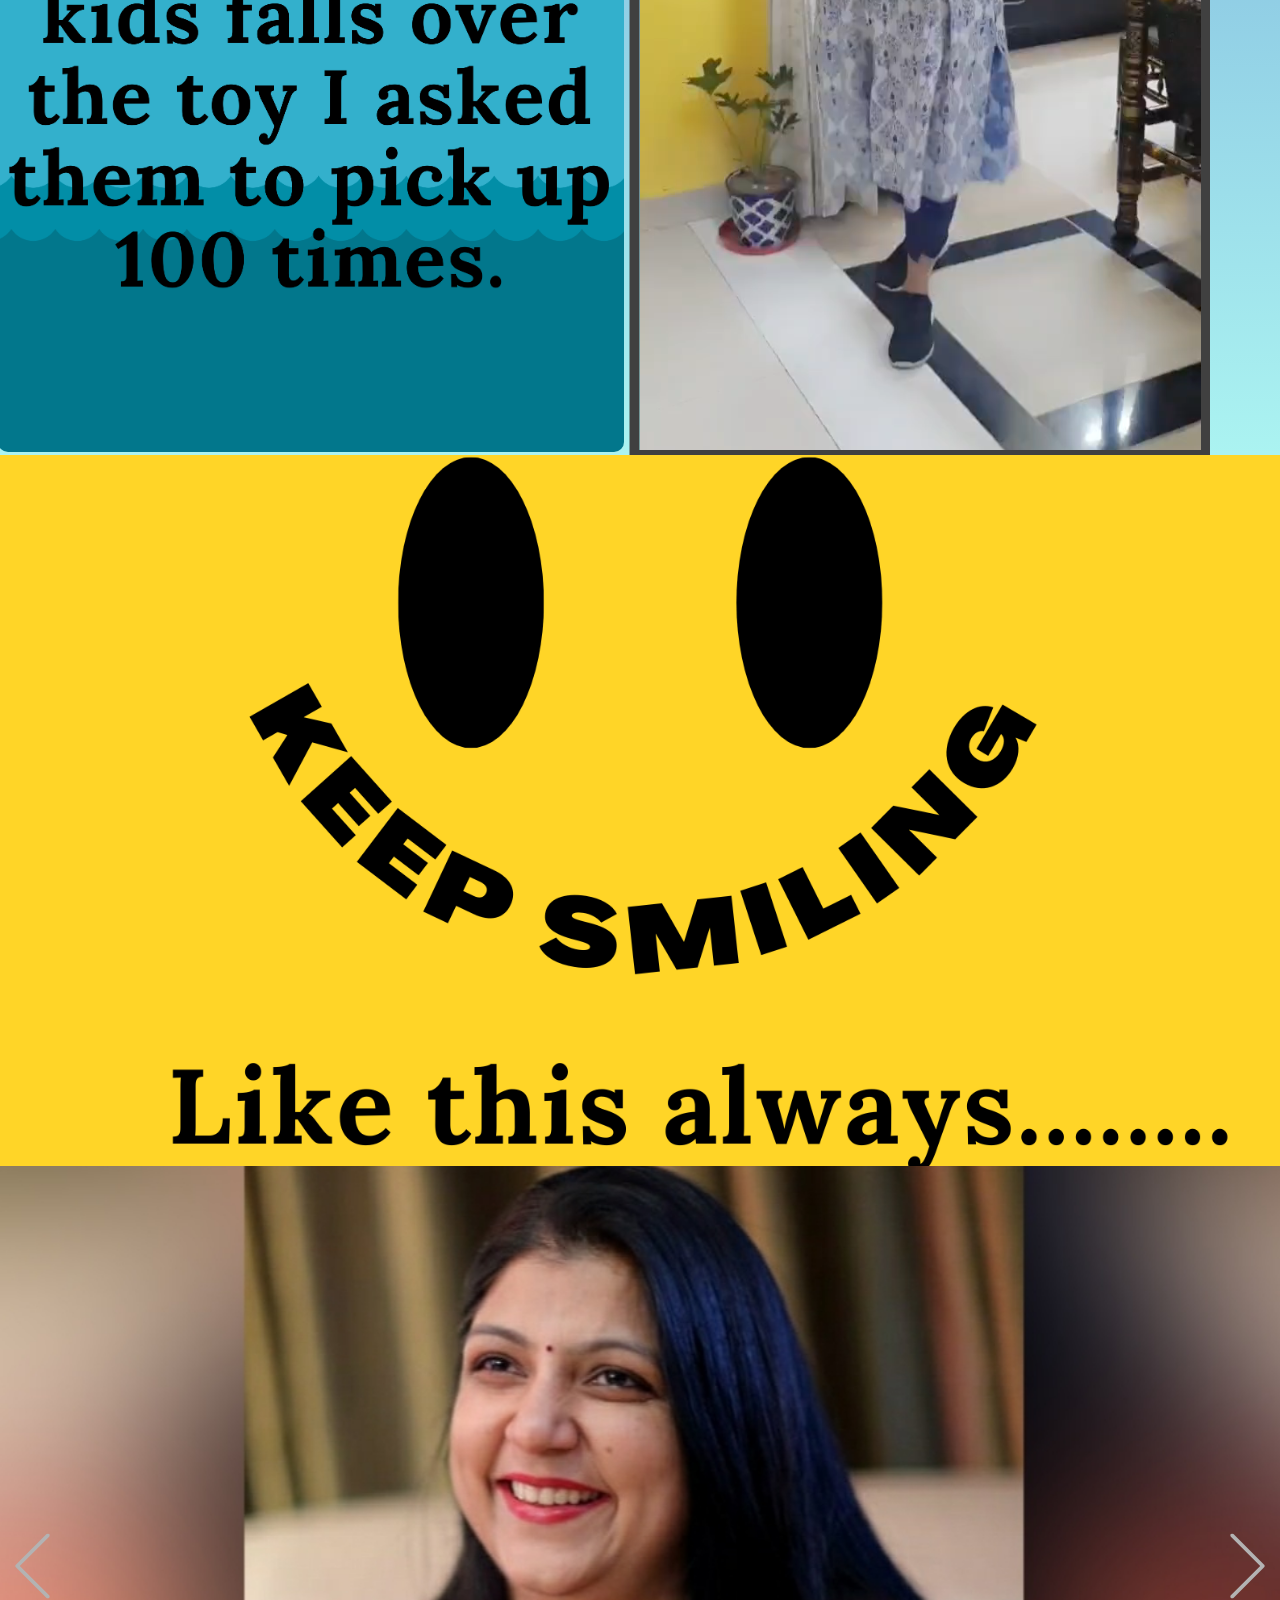
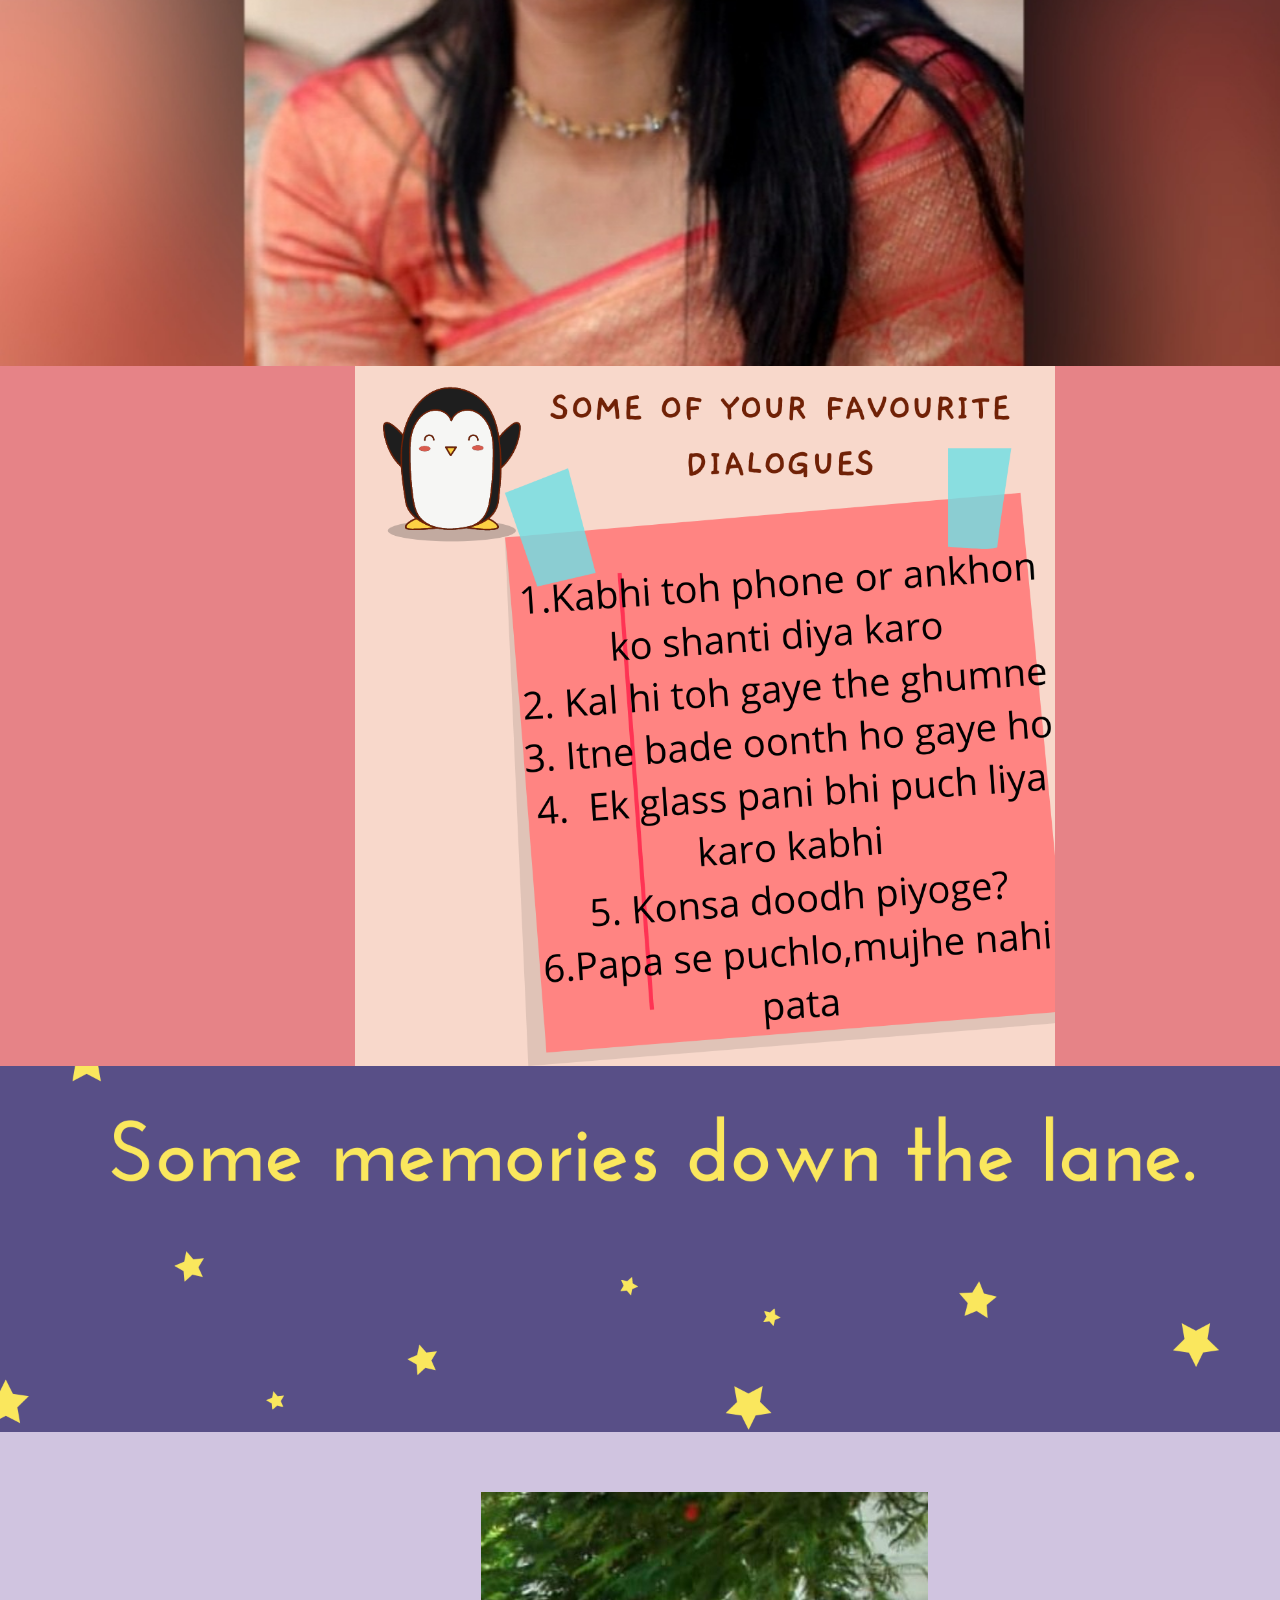
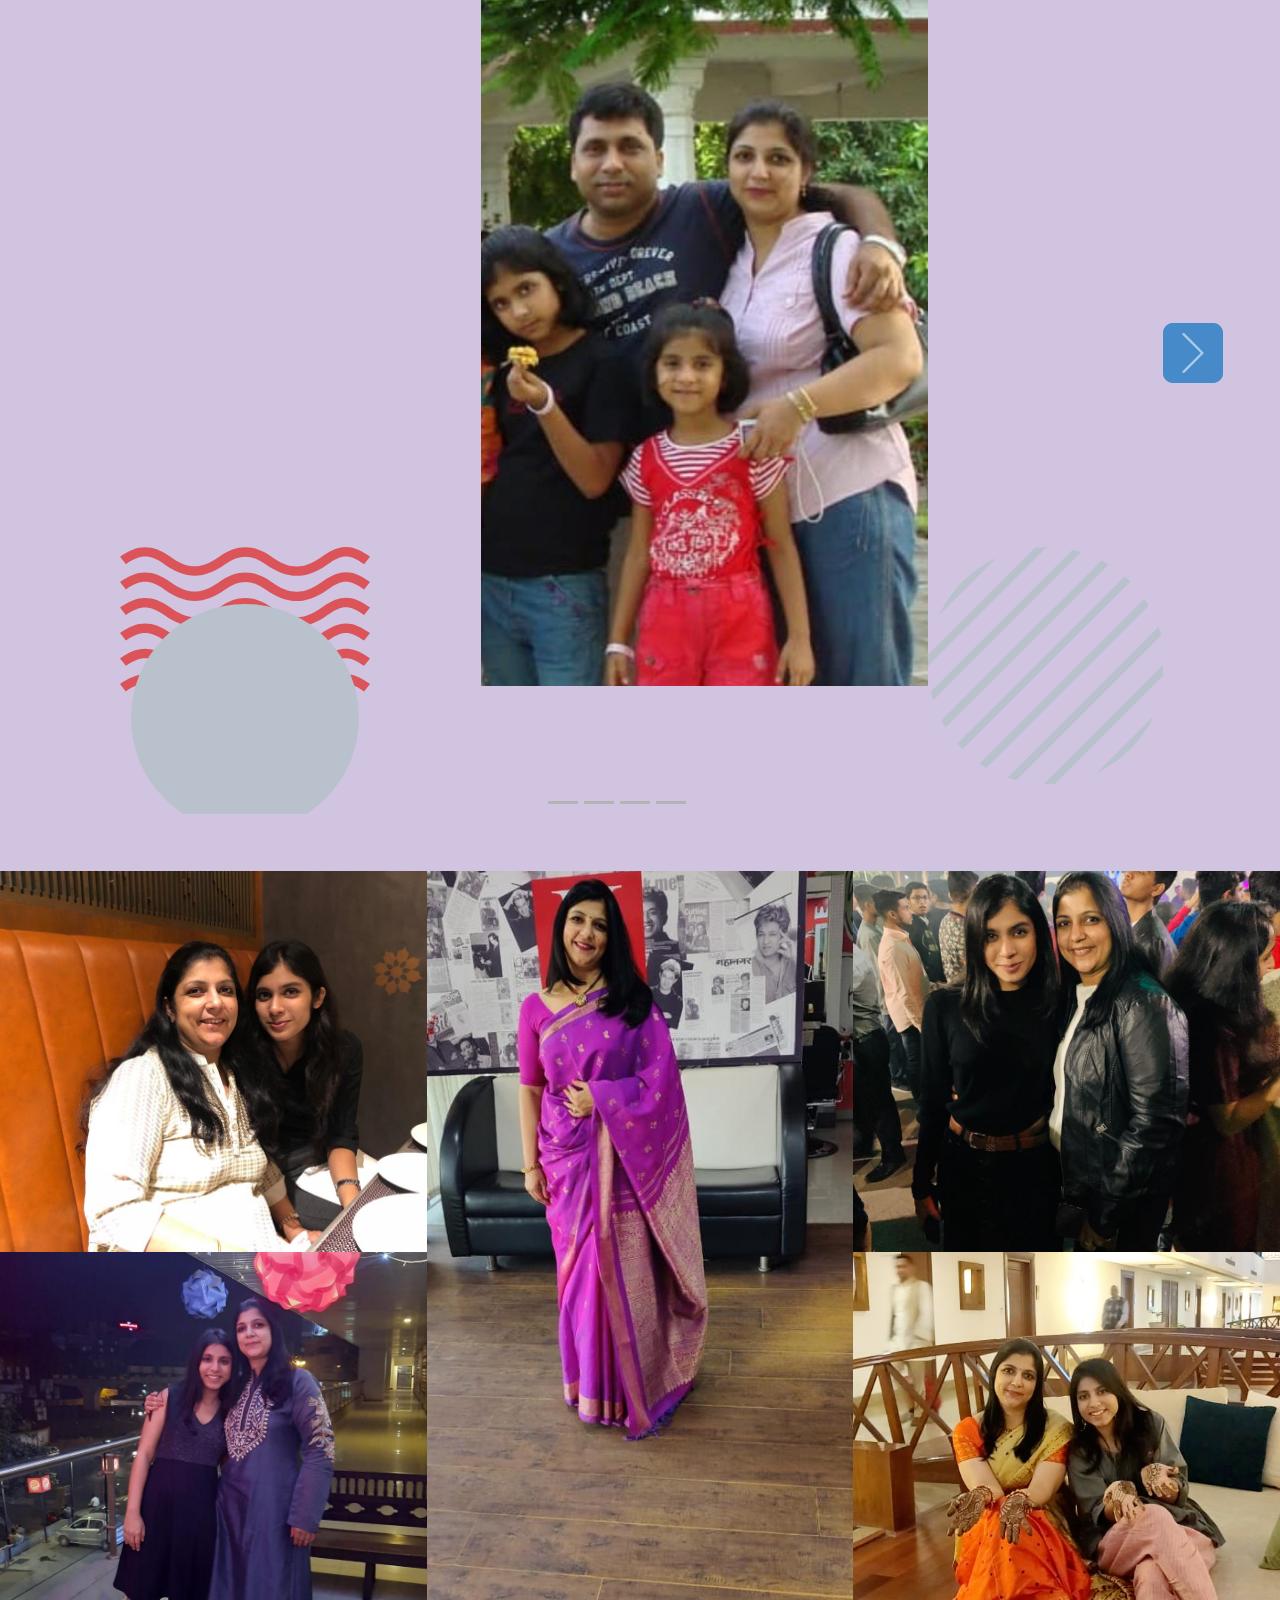
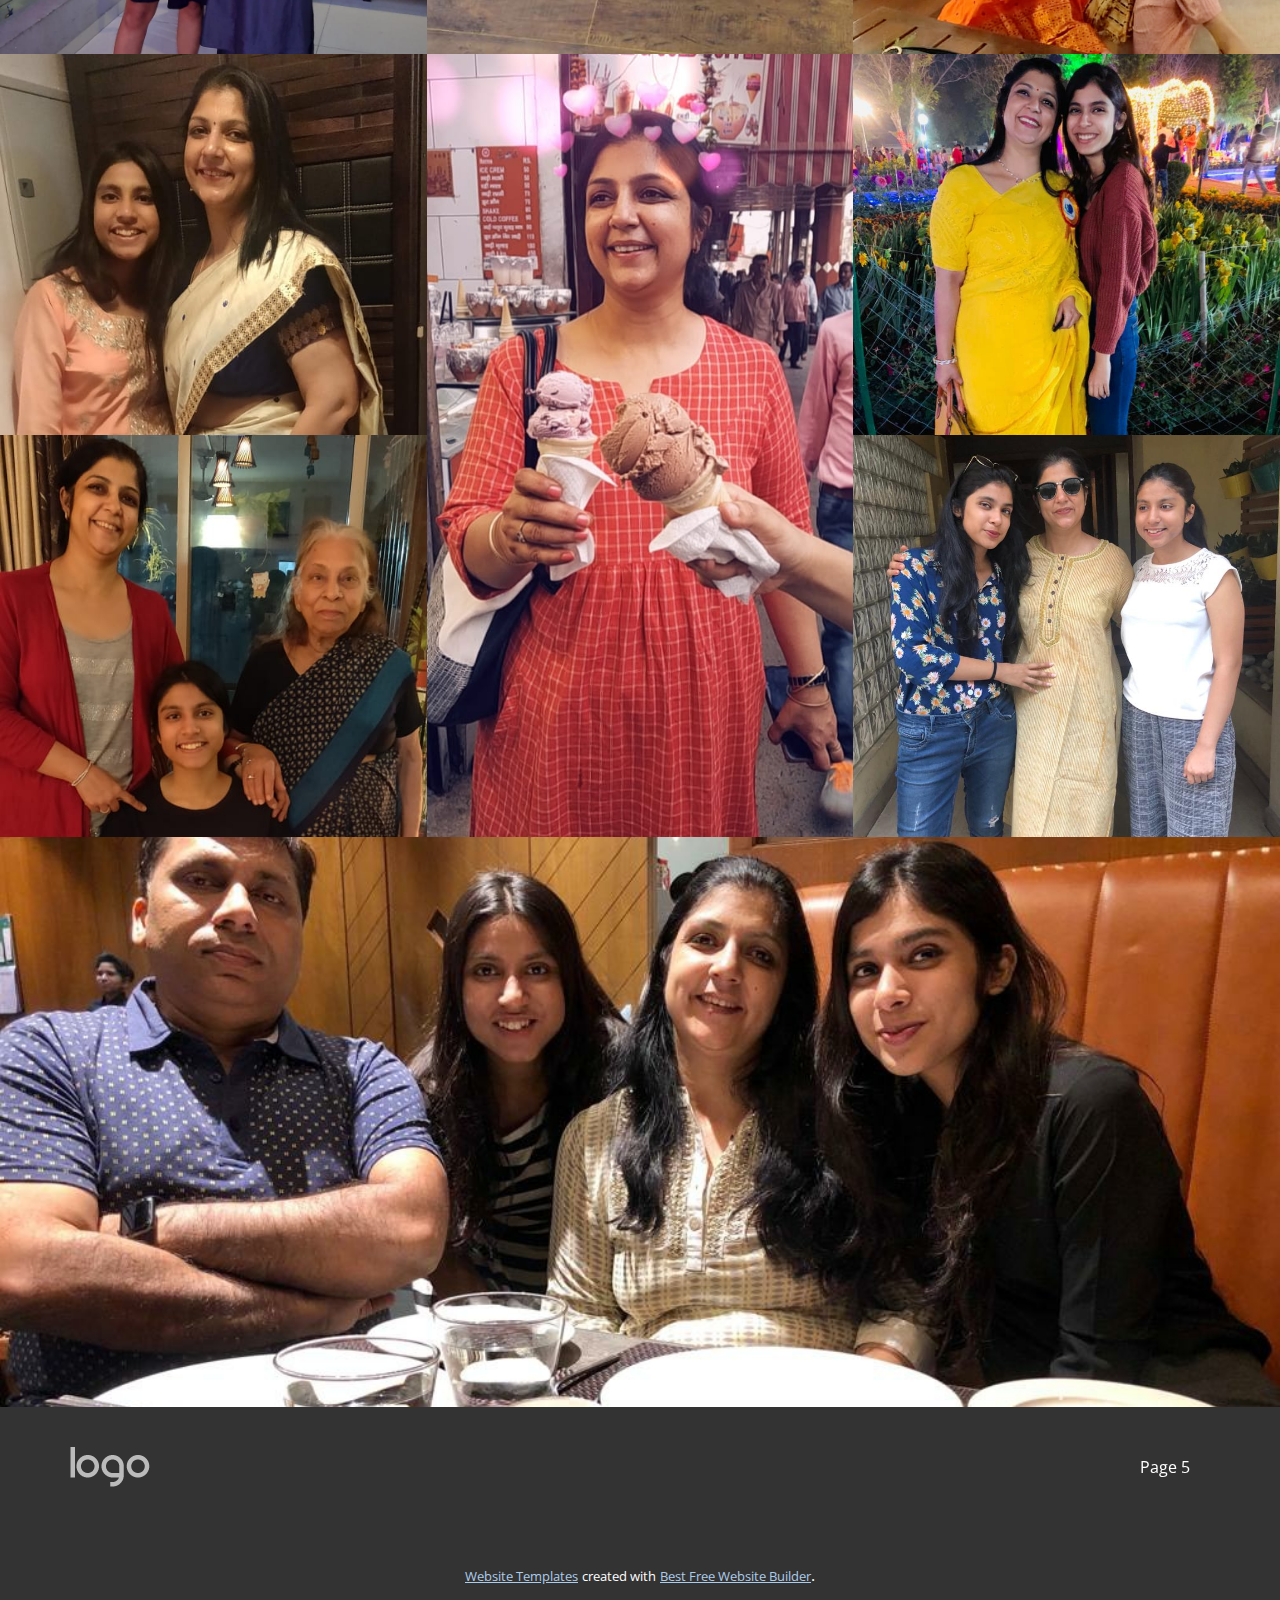
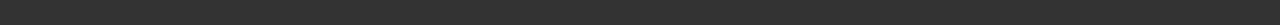
==== commit 6333357b: "added" ====
--- a/Page-5.html
+++ b/Page-5.html
@@ -24,6 +24,7 @@
     
     <link id="u-theme-google-font" rel="stylesheet" href="https://fonts.googleapis.com/css?family=Roboto:100,100i,300,300i,400,400i,500,500i,700,700i,900,900i|Open+Sans:300,300i,400,400i,600,600i,700,700i,800,800i">
     <link id="u-page-google-font" rel="stylesheet" href="https://fonts.googleapis.com/css?family=Merriweather:300,300i,400,400i,700,700i,900,900i">
+    
     
     
     
@@ -93,11 +94,23 @@
         </div>
       </div>
     </section>
-    <section class="u-clearfix u-image u-valign-middle-xs u-section-3" id="carousel_3083" data-image-width="2000" data-image-height="1400">
+    <section class="u-clearfix u-section-3" id="sec-f584">
+      <div class="u-clearfix u-sheet u-sheet-1">
+        <div class="u-expanded u-uploaded-video u-video">
+          <div class="embed-responsive">
+            <video class="embed-responsive-item" loop="" autoplay="autoplay" playsinline="">
+              <source src="files/WhatsAppVideo2021-05-09at14.24.20.mp4" type="video/mp4">
+              <p>Your browser does not support HTML5 video.</p>
+            </video>
+          </div>
+        </div>
+      </div>
+    </section>
+    <section class="u-clearfix u-image u-valign-middle-xs u-section-4" id="carousel_3083" data-image-width="2000" data-image-height="1400">
       <div class="u-clearfix u-sheet u-sheet-1"></div>
     </section>
-    <section class="u-align-center u-clearfix u-gradient u-section-4" id="sec-9c59">
-      <div class="u-clearfix u-sheet u-valign-middle u-sheet-1">
+    <section class="u-align-center u-clearfix u-gradient u-section-5" id="sec-9c59">
+      <div class="u-clearfix u-sheet u-valign-middle-xl u-sheet-1">
         <div class="u-clearfix u-gutter-10 u-layout-wrap u-layout-wrap-1">
           <div class="u-layout">
             <div class="u-layout-row">
@@ -122,7 +135,7 @@
         </div>
       </div>
     </section>
-    <section class="u-clearfix u-section-5" id="sec-b0a2">
+    <section class="u-clearfix u-section-6" id="sec-b0a2">
       <img src="images/YellowSmileyRetroStickersCurvedTextQuotePoster.png" alt="" class="u-expanded-width u-image u-image-default u-image-1" data-image-width="1587" data-image-height="2245">
     </section>
     <section class="u-carousel u-slide u-block-2c2e-1" id="carousel_f5cf" data-interval="1500" data-u-ride="carousel" data-pause="false">
@@ -134,22 +147,22 @@
         <li data-u-target="#carousel_f5cf" data-u-slide-to="4"></li>
       </ol>
       <div class="u-carousel-inner" role="listbox">
-        <div class="u-active u-align-left u-carousel-item u-clearfix u-image u-section-6-1" data-image-width="956" data-image-height="1223">
-          <div class="u-clearfix u-sheet u-sheet-1"></div>
-        </div>
-        <div class="u-align-left u-carousel-item u-clearfix u-image u-shading u-section-6-2" src="" data-image-width="1080" data-image-height="2340">
-          <div class="u-clearfix u-sheet u-sheet-1"></div>
-        </div>
-        <div class="u-carousel-item u-clearfix u-image u-section-6-3" data-image-width="576" data-image-height="1280">
-          <div class="u-clearfix u-sheet u-sheet-1"></div>
-        </div>
-        <div class="u-carousel-item u-clearfix u-image u-section-6-4" data-image-width="738" data-image-height="1600">
-          <div class="u-clearfix u-sheet u-sheet-1"></div>
-        </div>
-        <div class="u-carousel-item u-clearfix u-image u-section-6-5" data-image-width="864" data-image-height="1152">
-          <div class="u-clearfix u-sheet u-sheet-1"></div>
-        </div>
-        <div class="u-carousel-item u-clearfix u-image u-section-6-6" data-image-width="1080" data-image-height="2340">
+        <div class="u-active u-align-left u-carousel-item u-clearfix u-image u-section-7-1" data-image-width="956" data-image-height="1223">
+          <div class="u-clearfix u-sheet u-sheet-1"></div>
+        </div>
+        <div class="u-align-left u-carousel-item u-clearfix u-image u-shading u-section-7-2" src="" data-image-width="1080" data-image-height="2340">
+          <div class="u-clearfix u-sheet u-sheet-1"></div>
+        </div>
+        <div class="u-carousel-item u-clearfix u-image u-section-7-3" data-image-width="576" data-image-height="1280">
+          <div class="u-clearfix u-sheet u-sheet-1"></div>
+        </div>
+        <div class="u-carousel-item u-clearfix u-image u-section-7-4" data-image-width="738" data-image-height="1600">
+          <div class="u-clearfix u-sheet u-sheet-1"></div>
+        </div>
+        <div class="u-carousel-item u-clearfix u-image u-section-7-5" data-image-width="864" data-image-height="1152">
+          <div class="u-clearfix u-sheet u-sheet-1"></div>
+        </div>
+        <div class="u-carousel-item u-clearfix u-image u-section-7-6" data-image-width="1080" data-image-height="2340">
           <div class="u-clearfix u-sheet u-sheet-1"></div>
         </div>
       </div>
@@ -168,13 +181,13 @@
         <span class="sr-only">Next</span>
       </a>
     </section>
-    <section class="u-clearfix u-palette-2-light-1 u-section-7" id="sec-d41f">
+    <section class="u-clearfix u-palette-2-light-1 u-section-8" id="sec-d41f">
       <div class="u-clearfix u-sheet u-sheet-1">
         <img src="images/PinkPenguinCuteMotivationalSquareOptionalMeme2.png" alt="" class="u-expanded-height u-image u-image-default u-preserve-proportions u-image-1" data-image-width="1080" data-image-height="1080">
       </div>
     </section>
-    <section class="u-clearfix u-image u-section-8" id="sec-5fba" data-image-width="1920" data-image-height="1080"></section>
-    <section class="u-clearfix u-custom-color-1 u-section-9" id="carousel_01a8">
+    <section class="u-clearfix u-image u-section-9" id="sec-5fba" data-image-width="1920" data-image-height="1080"></section>
+    <section class="u-clearfix u-custom-color-1 u-section-10" id="carousel_01a8">
       <div class="u-clearfix u-sheet u-valign-middle u-sheet-1">
         <div id="carousel-924a" data-interval="5000" data-u-ride="carousel" class="u-carousel u-slider u-slider-1">
           <ol class="u-absolute-hcenter u-carousel-indicators u-carousel-indicators-1">
@@ -246,7 +259,7 @@
         </div>
       </div>
     </section>
-    <section class="u-clearfix u-section-10" id="sec-1906">
+    <section class="u-clearfix u-section-11" id="sec-1906">
       <div class="u-clearfix u-expanded-width u-gutter-0 u-layout-wrap u-layout-wrap-1">
         <div class="u-gutter-0 u-layout">
           <div class="u-layout-row">
@@ -281,7 +294,7 @@
         </div>
       </div>
     </section>
-    <section class="u-clearfix u-valign-middle u-section-11" id="carousel_f4cb">
+    <section class="u-clearfix u-valign-middle u-section-12" id="carousel_f4cb">
       <div class="u-clearfix u-expanded-width u-gutter-0 u-layout-wrap u-layout-wrap-1">
         <div class="u-gutter-0 u-layout">
           <div class="u-layout-row">
@@ -316,12 +329,40 @@
         </div>
       </div>
     </section>
-    <section class="u-clearfix u-image u-section-12" id="carousel_a9e4" data-image-width="1008" data-image-height="458">
+    <section class="u-clearfix u-image u-section-13" id="carousel_a9e4" data-image-width="1008" data-image-height="458">
       <div class="u-clearfix u-sheet u-sheet-1"></div>
     </section>
     
     
-    <footer class="u-align-left u-clearfix u-footer u-grey-80 u-footer" id="sec-f430"><div class="u-clearfix u-sheet u-sheet-1"></div></footer>
+    <footer class="u-clearfix u-footer u-grey-80" id="sec-f430"><div class="u-clearfix u-sheet u-valign-middle u-sheet-1">
+        <a href="https://nicepage.com" class="u-image u-logo u-image-1">
+          <img src="images/default-logo.png" class="u-logo-image u-logo-image-1">
+        </a>
+        <nav class="u-menu u-menu-dropdown u-offcanvas u-menu-1">
+          <div class="menu-collapse">
+            <a class="u-button-style u-nav-link" href="#">
+              <svg><use xmlns:xlink="http://www.w3.org/1999/xlink" xlink:href="#menu-hamburger"></use></svg>
+              <svg version="1.1" xmlns="http://www.w3.org/2000/svg" xmlns:xlink="http://www.w3.org/1999/xlink"><defs><symbol id="menu-hamburger" viewBox="0 0 16 16" style="width: 16px; height: 16px;"><rect y="1" width="16" height="2"></rect><rect y="7" width="16" height="2"></rect><rect y="13" width="16" height="2"></rect>
+</symbol>
+</defs></svg>
+            </a>
+          </div>
+          <div class="u-nav-container">
+            <ul class="u-nav u-unstyled"><li class="u-nav-item"><a class="u-button-style u-nav-link" href="Page-5.html">Page 5</a>
+</li></ul>
+          </div>
+          <div class="u-nav-container-collapse">
+            <div class="u-black u-container-style u-inner-container-layout u-opacity u-opacity-95 u-sidenav">
+              <div class="u-sidenav-overflow">
+                <div class="u-menu-close"></div>
+                <ul class="u-align-center u-nav u-popupmenu-items u-unstyled u-nav-2"><li class="u-nav-item"><a class="u-button-style u-nav-link" href="Page-5.html">Page 5</a>
+</li></ul>
+              </div>
+            </div>
+            <div class="u-black u-menu-overlay u-opacity u-opacity-70"></div>
+          </div>
+        </nav>
+      </div></footer>
     <section class="u-backlink u-clearfix u-grey-80">
       <a class="u-link" href="https://nicepage.com/website-templates" target="_blank">
         <span>Website Templates</span>
--- a/nicepage.css
+++ b/nicepage.css
@@ -32607,34 +32607,47 @@
     width: auto;
   }
 }
-
-.u-footer {
-  background-image: none;
-}
-
+@media (max-width: 575px) {
+  .u-header .u-image-1 {
+    width: 64px;
+  }
+}
 .u-footer .u-sheet-1 {
   min-height: 120px;
 }
+
+.u-footer .u-image-1 {
+  width: 80px;
+  height: 40px;
+  margin: 40px auto 0 0;
+}
+
+.u-footer .u-logo-image-1 {
+  max-width: 80px;
+  max-height: 80px;
+}
+
+.u-footer .u-menu-1 {
+  margin: -38px 0 42px auto;
+}
+
+.u-footer .u-nav-2 {
+  font-size: 1.25rem;
+}
 @media (max-width: 1199px) {
-  .u-footer .u-sheet-1 {
-    min-height: 99px;
+  .u-footer .u-image-1 {
+    width: auto;
+    height: auto;
   }
 }
 @media (max-width: 991px) {
-  .u-footer .u-sheet-1 {
-    min-height: 76px;
-  }
-}
-@media (max-width: 767px) {
-  .u-footer .u-sheet-1 {
-    min-height: 57px;
-  }
-}
-@media (max-width: 575px) {
-  .u-footer .u-sheet-1 {
-    min-height: 36px;
-  }
-}
+  .u-footer .u-image-1 {
+    width: 80px;
+    height: 40px;
+  }
+}
+
+
 
  /*begin-variables base-font-size*/ 
  html { font-size: 16px; }
--- a/Page-5.css
+++ b/Page-5.css
@@ -1,167 +1,167 @@
-.u-section-6-1 {
+.u-section-7-1 {
   background-image: url("images/IMG-20190808-WA00051.jpg");
   background-position: 50% 23.47%;
 }
 
-.u-section-6-1 .u-sheet-1 {
+.u-section-7-1 .u-sheet-1 {
   min-height: 800px;
 }
 
 @media (max-width: 991px) {
-  .u-section-6-1 .u-sheet-1 {
+  .u-section-7-1 .u-sheet-1 {
     min-height: 613px;
   }
 }
 
 @media (max-width: 767px) {
-  .u-section-6-1 .u-sheet-1 {
+  .u-section-7-1 .u-sheet-1 {
     min-height: 460px;
   }
 }
 
 @media (max-width: 575px) {
-  .u-section-6-1 .u-sheet-1 {
+  .u-section-7-1 .u-sheet-1 {
     min-height: 290px;
   }
-}.u-section-6-2 {
+}.u-section-7-2 {
   background-image: linear-gradient(0deg, rgba(0,0,0,0.4), rgba(0,0,0,0.4)), url("images/Screenshot_20200131-144339_Drive.jpg");
   background-position: 50% 50%;
 }
 
-.u-section-6-2 .u-sheet-1 {
+.u-section-7-2 .u-sheet-1 {
   min-height: 1387px;
 }
 
 @media (max-width: 1199px) {
-  .u-section-6-2 .u-sheet-1 {
+  .u-section-7-2 .u-sheet-1 {
     min-height: 927px;
   }
 }
 
 @media (max-width: 991px) {
-  .u-section-6-2 .u-sheet-1 {
+  .u-section-7-2 .u-sheet-1 {
     min-height: 689px;
   }
 }
 
 @media (max-width: 767px) {
-  .u-section-6-2 .u-sheet-1 {
+  .u-section-7-2 .u-sheet-1 {
     min-height: 380px;
   }
 }
 
 @media (max-width: 575px) {
-  .u-section-6-2 .u-sheet-1 {
+  .u-section-7-2 .u-sheet-1 {
     min-height: 239px;
   }
-}.u-section-6-3 {
+}.u-section-7-3 {
   background-image: url("images/IMG-20190810-WA0017.jpg");
   background-position: 50% 26.36%;
 }
 
-.u-section-6-3 .u-sheet-1 {
+.u-section-7-3 .u-sheet-1 {
   min-height: 1387px;
 }
 
 @media (max-width: 1199px) {
-  .u-section-6-3 .u-sheet-1 {
+  .u-section-7-3 .u-sheet-1 {
     min-height: 1144px;
   }
 }
 
 @media (max-width: 991px) {
-  .u-section-6-3 .u-sheet-1 {
+  .u-section-7-3 .u-sheet-1 {
     min-height: 876px;
   }
 }
 
 @media (max-width: 767px) {
-  .u-section-6-3 .u-sheet-1 {
+  .u-section-7-3 .u-sheet-1 {
     min-height: 657px;
   }
 }
 
 @media (max-width: 575px) {
-  .u-section-6-3 .u-sheet-1 {
+  .u-section-7-3 .u-sheet-1 {
     min-height: 414px;
   }
-}.u-section-6-4 {
+}.u-section-7-4 {
   background-image: url("images/Screenshot_20200115-155346_Drive.jpg");
 }
 
-.u-section-6-4 .u-sheet-1 {
+.u-section-7-4 .u-sheet-1 {
   min-height: 1387px;
 }
 
 @media (max-width: 1199px) {
-  .u-section-6-4 .u-sheet-1 {
+  .u-section-7-4 .u-sheet-1 {
     min-height: 1144px;
   }
 }
 
 @media (max-width: 991px) {
-  .u-section-6-4 .u-sheet-1 {
+  .u-section-7-4 .u-sheet-1 {
     min-height: 876px;
   }
 }
 
 @media (max-width: 767px) {
-  .u-section-6-4 .u-sheet-1 {
+  .u-section-7-4 .u-sheet-1 {
     min-height: 657px;
   }
 }
 
 @media (max-width: 575px) {
-  .u-section-6-4 .u-sheet-1 {
+  .u-section-7-4 .u-sheet-1 {
     min-height: 414px;
   }
-}.u-section-6-5 {
+}.u-section-7-5 {
   background-image: url("images/IMG-20181027-WA0030.jpg");
   background-position: 50% 2.36%;
 }
 
-.u-section-6-5 .u-sheet-1 {
+.u-section-7-5 .u-sheet-1 {
   min-height: 1387px;
 }
 
 @media (max-width: 1199px) {
-  .u-section-6-5 .u-sheet-1 {
+  .u-section-7-5 .u-sheet-1 {
     min-height: 1144px;
   }
 }
 
 @media (max-width: 991px) {
-  .u-section-6-5 .u-sheet-1 {
+  .u-section-7-5 .u-sheet-1 {
     min-height: 876px;
   }
 }
 
 @media (max-width: 767px) {
-  .u-section-6-5 .u-sheet-1 {
+  .u-section-7-5 .u-sheet-1 {
     min-height: 657px;
   }
 }
 
 @media (max-width: 575px) {
-  .u-section-6-5 .u-sheet-1 {
+  .u-section-7-5 .u-sheet-1 {
     min-height: 414px;
   }
-}.u-section-6-6 {
+}.u-section-7-6 {
   background-image: url("images/Screenshot_20200131-143741_Drive.jpg");
 }
 
-.u-section-6-6 .u-sheet-1 {
+.u-section-7-6 .u-sheet-1 {
   min-height: 1387px;
 }
 
 @media (max-width: 767px) {
-  .u-section-6-6 .u-sheet-1 {
+  .u-section-7-6 .u-sheet-1 {
     min-height: 1347px;
   }
 }
 
 @media (max-width: 575px) {
-  .u-section-6-6 .u-sheet-1 {
+  .u-section-7-6 .u-sheet-1 {
     min-height: 1080px;
   }
 }.u-section-1 {
@@ -332,88 +332,114 @@
     margin-left: 0;
     margin-right: 0;
   }
-}.u-section-3 {
+}.u-section-3 .u-sheet-1 {
+  min-height: 500px;
+}
+
+@media (max-width: 1199px) {
+  .u-section-3 .u-sheet-1 {
+    min-height: 560px;
+  }
+}
+
+@media (max-width: 991px) {
+  .u-section-3 .u-sheet-1 {
+    min-height: 400px;
+  }
+}
+
+@media (max-width: 767px) {
+  .u-section-3 .u-sheet-1 {
+    min-height: 350px;
+  }
+}
+
+@media (max-width: 575px) {
+  .u-section-3 .u-sheet-1 {
+    min-height: 220px;
+  }
+}.u-section-4 {
   background-image: url("images/YellowandBrownBeeCuteFriendlyMothersDayPortraitFoldedCard1.png");
   background-position: 50% 50%;
 }
 
-.u-section-3 .u-sheet-1 {
+.u-section-4 .u-sheet-1 {
   min-height: 848px;
 }
 
 @media (max-width: 1199px) {
-  .u-section-3 .u-sheet-1 {
-    min-height: 699px;
+  .u-section-4 .u-sheet-1 {
+    min-height: 682px;
   }
 }
 
 @media (max-width: 991px) {
-  .u-section-3 .u-sheet-1 {
-    min-height: 535px;
+  .u-section-4 .u-sheet-1 {
+    min-height: 523px;
   }
 }
 
 @media (max-width: 767px) {
-  .u-section-3 .u-sheet-1 {
-    min-height: 401px;
+  .u-section-4 .u-sheet-1 {
+    min-height: 392px;
   }
 }
 
 @media (max-width: 575px) {
-  .u-section-3 .u-sheet-1 {
-    min-height: 252px;
-  }
-}.u-section-4 {
+  .u-section-4 .u-sheet-1 {
+    min-height: 247px;
+  }
+}.u-section-5 {
   background-image: linear-gradient(#77aad9, #adf6f2);
 }
 
-.u-section-4 .u-sheet-1 {
+.u-section-5 .u-sheet-1 {
   min-height: 944px;
 }
 
-.u-section-4 .u-layout-wrap-1 {
+.u-section-5 .u-layout-wrap-1 {
   width: 1172px;
   margin: 30px 0 30px -32px;
 }
 
-.u-section-4 .u-layout-cell-1 {
+.u-section-5 .u-layout-cell-1 {
   min-height: 894px;
 }
 
-.u-section-4 .u-container-layout-1 {
+.u-section-5 .u-container-layout-1 {
   padding: 30px 0 30px 30px;
 }
 
-.u-section-4 .u-image-1 {
+.u-section-5 .u-image-1 {
   width: 626px;
   height: 846px;
   margin: 0 auto -22px -70px;
 }
 
-.u-section-4 .u-video-1 {
+.u-section-5 .u-video-1 {
   min-height: 894px;
 }
 
-.u-section-4 .u-container-layout-2 {
+.u-section-5 .u-container-layout-2 {
   padding: 30px;
 }
 
 @media (max-width: 1199px) {
-  .u-section-4 .u-sheet-1 {
-    min-height: 1040px;
-  }
-
-  .u-section-4 .u-layout-wrap-1 {
-    position: relative;
+  .u-section-5 .u-sheet-1 {
+    min-height: 904px;
+  }
+
+  .u-section-5 .u-layout-wrap-1 {
     width: 940px;
+    margin-top: 167px;
     margin-left: 0;
   }
 
-  .u-section-4 .u-layout-cell-1 {
+  .u-section-5 .u-layout-cell-1 {
     min-height: 717px;
   }
 
-  .u-section-4 .u-image-1 {
+  .u-section-5 .u-image-1 {
     width: 475px;
     height: 685px;
     margin-top: -30px;
@@ -421,87 +447,100 @@
     margin-left: -35px;
   }
 
-  .u-section-4 .u-video-1 {
+  .u-section-5 .u-video-1 {
     min-height: 717px;
   }
 }
 
 @media (max-width: 991px) {
-  .u-section-4 .u-sheet-1 {
+  .u-section-5 .u-sheet-1 {
     min-height: 963px;
   }
 
-  .u-section-4 .u-layout-wrap-1 {
+  .u-section-5 .u-layout-wrap-1 {
+    position: relative;
     width: 720px;
   }
 
-  .u-section-4 .u-layout-cell-1 {
+  .u-section-5 .u-layout-cell-1 {
     min-height: 549px;
   }
 
-  .u-section-4 .u-image-1 {
+  .u-section-5 .u-image-1 {
     width: 330px;
     height: 446px;
     margin-left: 0;
   }
 
-  .u-section-4 .u-video-1 {
+  .u-section-5 .u-video-1 {
     min-height: 549px;
   }
 }
 
 @media (max-width: 767px) {
-  .u-section-4 .u-sheet-1 {
+  .u-section-5 .u-sheet-1 {
     min-height: 1470px;
   }
 
-  .u-section-4 .u-layout-wrap-1 {
+  .u-section-5 .u-layout-wrap-1 {
     width: 540px;
   }
 
-  .u-section-4 .u-layout-cell-1 {
+  .u-section-5 .u-layout-cell-1 {
     min-height: 824px;
   }
 
-  .u-section-4 .u-container-layout-1 {
+  .u-section-5 .u-container-layout-1 {
     padding-left: 10px;
   }
 
-  .u-section-4 .u-video-1 {
+  .u-section-5 .u-video-1 {
     min-height: 824px;
   }
 
-  .u-section-4 .u-container-layout-2 {
+  .u-section-5 .u-container-layout-2 {
     padding-left: 10px;
     padding-right: 10px;
   }
 }
 
 @media (max-width: 575px) {
-  .u-section-4 .u-sheet-1 {
+  .u-section-5 .u-sheet-1 {
     min-height: 1188px;
   }
 
-  .u-section-4 .u-layout-wrap-1 {
+  .u-section-5 .u-layout-wrap-1 {
     width: 340px;
   }
 
-  .u-section-4 .u-layout-cell-1 {
+  .u-section-5 .u-layout-cell-1 {
     min-height: 519px;
   }
 
-  .u-section-4 .u-video-1 {
+  .u-section-5 .u-video-1 {
     min-height: 519px;
   }
-}.u-section-5 {
+}.u-section-6 {
   min-height: 546px;
 }
 
-.u-section-5 .u-image-1 {
+.u-section-6 .u-image-1 {
   height: 711px;
   object-position: 0% 7.58%;
   margin-top: -35px;
   margin-bottom: 0;
+}
+
+@media (max-width: 1199px) {
+  .u-section-6 {
+    min-height: 711px;
+  }
+
+  .u-section-6 .u-image-1 {
+    height: 704px;
+    margin-top: 0;
+    margin-bottom: 7px;
+  }
 }.u-block-2c2e-2 {
   position: absolute;
   bottom: 10px;
@@ -515,109 +554,109 @@
 .u-block-2c2e-4 {
   position: absolute;
   right: 0;
-}.u-section-7 {
+}.u-section-8 {
   background-image: none;
 }
 
-.u-section-7 .u-sheet-1 {
+.u-section-8 .u-sheet-1 {
   min-height: 700px;
 }
 
-.u-section-7 .u-image-1 {
+.u-section-8 .u-image-1 {
   width: 700px;
   left: auto;
   right: 155px;
-}.u-section-8 {
+}.u-section-9 {
   background-image: url("images/PurpleIllustratedUnicornCuteDesktopWallpaper.png");
   min-height: 366px;
   background-position: 50% 22.6%;
 }
 
 @media (max-width: 1199px) {
-  .u-section-8 {
+  .u-section-9 {
     min-height: 266px;
   }
 }
 
 @media (max-width: 991px) {
-  .u-section-8 {
+  .u-section-9 {
     min-height: 1869px;
   }
-}.u-section-9 {
+}.u-section-10 {
   background-image: none;
 }
 
-.u-section-9 .u-sheet-1 {
+.u-section-10 .u-sheet-1 {
   min-height: 1036px;
 }
 
-.u-section-9 .u-slider-1 {
+.u-section-10 .u-slider-1 {
   width: 1093px;
   min-height: 807px;
   margin: 60px auto 60px 0;
 }
 
-.u-section-9 .u-carousel-indicators-1 {
+.u-section-10 .u-carousel-indicators-1 {
   position: absolute;
   bottom: 10px;
 }
 
-.u-section-9 .u-container-layout-1 {
+.u-section-10 .u-container-layout-1 {
   padding: 30px 50px;
 }
 
-.u-section-9 .u-image-1 {
+.u-section-10 .u-image-1 {
   width: 447px;
   height: 794px;
   margin: -30px 185px 0 auto;
 }
 
-.u-section-9 .u-shape-1 {
+.u-section-10 .u-shape-1 {
   width: 250px;
   height: 156px;
   margin: -139px auto 0 0;
 }
 
-.u-section-9 .u-shape-2 {
+.u-section-10 .u-shape-2 {
   width: 237px;
   height: 237px;
   margin: -156px -52px 0 auto;
 }
 
-.u-section-9 .u-shape-3 {
+.u-section-10 .u-shape-3 {
   width: 228px;
   height: 228px;
   margin: -180px auto -48px 11px;
 }
 
-.u-section-9 .u-container-layout-2 {
+.u-section-10 .u-container-layout-2 {
   padding: 30px 50px;
 }
 
-.u-section-9 .u-image-2 {
+.u-section-10 .u-image-2 {
   width: 1130px;
   height: 782px;
   margin: -25px auto -30px -50px;
 }
 
-.u-section-9 .u-image-3 {
+.u-section-10 .u-image-3 {
   background-image: url("images/20200506_0217531.jpg");
 }
 
-.u-section-9 .u-container-layout-3 {
+.u-section-10 .u-container-layout-3 {
   padding: 30px 50px;
 }
 
-.u-section-9 .u-image-4 {
+.u-section-10 .u-image-4 {
   background-image: url("images/20200506_232103.jpg");
   background-position: 50% 14.93%;
 }
 
-.u-section-9 .u-container-layout-4 {
+.u-section-10 .u-container-layout-4 {
   padding: 30px 50px;
 }
 
-.u-section-9 .u-carousel-control-1 {
+.u-section-10 .u-carousel-control-1 {
   width: 60px;
   height: 60px;
   background-image: none;
@@ -626,7 +665,7 @@
   position: absolute;
 }
 
-.u-section-9 .u-carousel-control-2 {
+.u-section-10 .u-carousel-control-2 {
   width: 60px;
   height: 60px;
   background-image: none;
@@ -636,11 +675,11 @@
 }
 
 @media (max-width: 1199px) {
-  .u-section-9 .u-sheet-1 {
+  .u-section-10 .u-sheet-1 {
     min-height: 856px;
   }
 
-  .u-section-9 .u-slider-1 {
+  .u-section-10 .u-slider-1 {
     width: 940px;
     min-height: 587px;
     height: auto;
@@ -648,24 +687,23 @@
     margin-left: auto;
   }
 
-  .u-section-9 .u-image-1 {
+  .u-section-10 .u-image-1 {
     height: 795px;
   }
 
-  .u-section-9 .u-shape-1 {
+  .u-section-10 .u-shape-1 {
     margin-top: 20px;
     margin-right: 185px;
     margin-left: auto;
-    margin-bottom: initial;
-  }
-
-  .u-section-9 .u-shape-2 {
+  }
+
+  .u-section-10 .u-shape-2 {
     width: 195px;
     margin-top: -340px;
     margin-right: 58px;
   }
 
-  .u-section-9 .u-shape-3 {
+  .u-section-10 .u-shape-3 {
     width: 220px;
     height: 220px;
     margin-top: -91px;
@@ -673,7 +711,7 @@
     margin-left: 240px;
   }
 
-  .u-section-9 .u-image-2 {
+  .u-section-10 .u-image-2 {
     width: 840px;
     height: 582px;
     margin-left: 0;
@@ -681,620 +719,619 @@
 }
 
 @media (max-width: 991px) {
-  .u-section-9 .u-sheet-1 {
+  .u-section-10 .u-sheet-1 {
     min-height: 711px;
   }
 
-  .u-section-9 .u-slider-1 {
+  .u-section-10 .u-slider-1 {
     width: 720px;
     min-height: 788px;
     margin-right: auto;
     margin-left: 210px;
   }
 
-  .u-section-9 .u-container-layout-1 {
+  .u-section-10 .u-container-layout-1 {
     padding-left: 30px;
     padding-right: 30px;
   }
 
-  .u-section-9 .u-shape-1 {
-    margin: -57px auto 0 210px;
-  }
-
-  .u-section-9 .u-shape-2 {
+  .u-section-10 .u-shape-2 {
     width: 237px;
-    margin-right: 184px;
-  }
-
-  .u-section-9 .u-shape-3 {
-    margin-left: 210px;
-  }
-
-  .u-section-9 .u-container-layout-2 {
+    margin-top: 20px;
+    margin-right: 185px;
+  }
+
+  .u-section-10 .u-shape-3 {
+    margin: 20px 185px -48px auto;
+  }
+
+  .u-section-10 .u-container-layout-2 {
     padding-left: 30px;
     padding-right: 30px;
   }
 
-  .u-section-9 .u-image-2 {
+  .u-section-10 .u-image-2 {
     width: 660px;
     height: 457px;
   }
 
-  .u-section-9 .u-container-layout-3 {
+  .u-section-10 .u-container-layout-3 {
     padding-left: 30px;
     padding-right: 30px;
   }
 
-  .u-section-9 .u-container-layout-4 {
+  .u-section-10 .u-container-layout-4 {
     padding-left: 30px;
     padding-right: 30px;
   }
 }
 
 @media (max-width: 767px) {
-  .u-section-9 .u-sheet-1 {
+  .u-section-10 .u-sheet-1 {
     min-height: 614px;
   }
 
-  .u-section-9 .u-slider-1 {
+  .u-section-10 .u-slider-1 {
     width: 540px;
     margin-left: 300px;
   }
 
-  .u-section-9 .u-container-layout-1 {
+  .u-section-10 .u-container-layout-1 {
     padding-left: 10px;
     padding-right: 10px;
   }
 
-  .u-section-9 .u-image-1 {
+  .u-section-10 .u-image-1 {
     margin-right: 73px;
   }
 
-  .u-section-9 .u-shape-1 {
+  .u-section-10 .u-shape-1 {
     width: 186px;
     height: 116px;
+    margin-right: 73px;
     margin-left: 300px;
   }
 
-  .u-section-9 .u-shape-2 {
+  .u-section-10 .u-shape-2 {
     margin-right: 250px;
   }
 
-  .u-section-9 .u-shape-3 {
-    margin-top: 174px;
-    margin-left: 300px;
-  }
-
-  .u-section-9 .u-container-layout-2 {
+  .u-section-10 .u-shape-3 {
+    margin: 174px 73px 0 300px;
+  }
+
+  .u-section-10 .u-container-layout-2 {
     padding-left: 10px;
     padding-right: 10px;
   }
 
-  .u-section-9 .u-image-2 {
+  .u-section-10 .u-image-2 {
     width: 520px;
     height: 360px;
   }
 
-  .u-section-9 .u-container-layout-3 {
+  .u-section-10 .u-container-layout-3 {
     padding-left: 10px;
     padding-right: 10px;
   }
 
-  .u-section-9 .u-container-layout-4 {
+  .u-section-10 .u-container-layout-4 {
     padding-left: 10px;
     padding-right: 10px;
   }
 }
 
 @media (max-width: 575px) {
-  .u-section-9 .u-sheet-1 {
+  .u-section-10 .u-sheet-1 {
     min-height: 282px;
   }
 
-  .u-section-9 .u-slider-1 {
+  .u-section-10 .u-slider-1 {
     width: 340px;
     margin-left: 400px;
   }
 
-  .u-section-9 .u-image-1 {
+  .u-section-10 .u-image-1 {
     width: 320px;
     height: 569px;
     margin-right: 0;
   }
 
-  .u-section-9 .u-shape-1 {
+  .u-section-10 .u-shape-1 {
     width: 119px;
     height: 75px;
     margin-top: -124px;
+    margin-right: 0;
     margin-left: 400px;
   }
 
-  .u-section-9 .u-shape-2 {
+  .u-section-10 .u-shape-2 {
     margin-right: 350px;
   }
 
-  .u-section-9 .u-shape-3 {
+  .u-section-10 .u-shape-3 {
     width: 153px;
     height: 153px;
     margin-top: 282px;
+    margin-right: 0;
     margin-left: 400px;
   }
 
-  .u-section-9 .u-image-2 {
+  .u-section-10 .u-image-2 {
     width: 320px;
     height: 222px;
   }
-}.u-section-10 {
+}.u-section-11 {
   min-height: 780px;
 }
 
-.u-section-10 .u-layout-wrap-1 {
+.u-section-11 .u-layout-wrap-1 {
   margin-top: -3px;
   margin-bottom: 0;
 }
 
-.u-section-10 .u-image-1 {
+.u-section-11 .u-image-1 {
   min-height: 381px;
   background-image: url("images/IMG-20191015-WA0026.jpg");
   background-position: 50% 50%;
 }
 
-.u-section-10 .u-container-layout-1 {
+.u-section-11 .u-container-layout-1 {
   padding: 30px;
 }
 
-.u-section-10 .u-image-2 {
+.u-section-11 .u-image-2 {
   min-height: 402px;
   background-image: url("images/IMG-20210508-WA0029.jpg");
 }
 
-.u-section-10 .u-container-layout-2 {
+.u-section-11 .u-container-layout-2 {
   padding: 30px 60px;
 }
 
-.u-section-10 .u-image-3 {
+.u-section-11 .u-image-3 {
   min-height: 783px;
   background-image: url("images/IMG-20191124-WA0009.jpg");
   background-position: 50% 50%;
 }
 
-.u-section-10 .u-container-layout-3 {
+.u-section-11 .u-container-layout-3 {
   padding: 30px;
 }
 
-.u-section-10 .u-image-4 {
+.u-section-11 .u-image-4 {
   min-height: 381px;
   background-image: url("images/IMG-20200101-WA0018.jpg");
 }
 
-.u-section-10 .u-container-layout-4 {
+.u-section-11 .u-container-layout-4 {
   padding: 30px 60px;
 }
 
-.u-section-10 .u-image-5 {
+.u-section-11 .u-image-5 {
   min-height: 402px;
   background-image: url("images/20191205_124412.jpg");
   background-position: 50% 50%;
 }
 
-.u-section-10 .u-container-layout-5 {
+.u-section-11 .u-container-layout-5 {
   padding: 30px;
 }
 
 @media (max-width: 1199px) {
-  .u-section-10 {
+  .u-section-11 {
     min-height: 643px;
   }
 
-  .u-section-10 .u-layout-wrap-1 {
+  .u-section-11 .u-layout-wrap-1 {
     min-height: 370px;
   }
 
-  .u-section-10 .u-image-1 {
+  .u-section-11 .u-image-1 {
     min-height: 314px;
   }
 
-  .u-section-10 .u-image-2 {
+  .u-section-11 .u-image-2 {
     min-height: 331px;
   }
 
-  .u-section-10 .u-container-layout-2 {
+  .u-section-11 .u-container-layout-2 {
     padding-left: 50px;
     padding-right: 50px;
   }
 
-  .u-section-10 .u-image-3 {
+  .u-section-11 .u-image-3 {
     min-height: 646px;
   }
 
-  .u-section-10 .u-image-4 {
+  .u-section-11 .u-image-4 {
     min-height: 314px;
   }
 
-  .u-section-10 .u-container-layout-4 {
+  .u-section-11 .u-container-layout-4 {
     padding-left: 50px;
     padding-right: 50px;
   }
 
-  .u-section-10 .u-image-5 {
+  .u-section-11 .u-image-5 {
     min-height: 331px;
   }
 }
 
 @media (max-width: 991px) {
-  .u-section-10 {
+  .u-section-11 {
     min-height: 1603px;
   }
 
-  .u-section-10 .u-layout-wrap-1 {
+  .u-section-11 .u-layout-wrap-1 {
     min-height: 1400px;
   }
 
-  .u-section-10 .u-image-1 {
+  .u-section-11 .u-image-1 {
     min-height: 361px;
   }
 
-  .u-section-10 .u-image-2 {
+  .u-section-11 .u-image-2 {
     min-height: 380px;
   }
 
-  .u-section-10 .u-container-layout-2 {
+  .u-section-11 .u-container-layout-2 {
     padding-left: 30px;
     padding-right: 30px;
   }
 
-  .u-section-10 .u-image-3 {
+  .u-section-11 .u-image-3 {
     min-height: 742px;
   }
 
-  .u-section-10 .u-image-4 {
+  .u-section-11 .u-image-4 {
     min-height: 722px;
   }
 
-  .u-section-10 .u-container-layout-4 {
+  .u-section-11 .u-container-layout-4 {
     padding-left: 60px;
     padding-right: 60px;
   }
 
-  .u-section-10 .u-image-5 {
+  .u-section-11 .u-image-5 {
     min-height: 761px;
   }
 }
 
 @media (max-width: 767px) {
-  .u-section-10 {
+  .u-section-11 {
     min-height: 1755px;
   }
 
-  .u-section-10 .u-layout-wrap-1 {
+  .u-section-11 .u-layout-wrap-1 {
     min-height: 1772px;
   }
 
-  .u-section-10 .u-image-1 {
+  .u-section-11 .u-image-1 {
     min-height: 542px;
   }
 
-  .u-section-10 .u-container-layout-1 {
+  .u-section-11 .u-container-layout-1 {
     padding-left: 10px;
     padding-right: 10px;
   }
 
-  .u-section-10 .u-image-2 {
+  .u-section-11 .u-image-2 {
     min-height: 570px;
   }
 
-  .u-section-10 .u-container-layout-2 {
+  .u-section-11 .u-container-layout-2 {
     padding-left: 50px;
     padding-right: 50px;
   }
 
-  .u-section-10 .u-image-3 {
+  .u-section-11 .u-image-3 {
     min-height: 626px;
   }
 
-  .u-section-10 .u-container-layout-3 {
+  .u-section-11 .u-container-layout-3 {
     padding-left: 10px;
     padding-right: 10px;
   }
 
-  .u-section-10 .u-image-4 {
+  .u-section-11 .u-image-4 {
     min-height: 542px;
   }
 
-  .u-section-10 .u-container-layout-4 {
+  .u-section-11 .u-container-layout-4 {
     padding-left: 50px;
     padding-right: 50px;
   }
 
-  .u-section-10 .u-image-5 {
+  .u-section-11 .u-image-5 {
     min-height: 571px;
   }
 
-  .u-section-10 .u-container-layout-5 {
+  .u-section-11 .u-container-layout-5 {
     padding-left: 10px;
     padding-right: 10px;
   }
 }
 
 @media (max-width: 575px) {
-  .u-section-10 {
+  .u-section-11 {
     min-height: 1142px;
   }
 
-  .u-section-10 .u-layout-wrap-1 {
+  .u-section-11 .u-layout-wrap-1 {
     min-height: 536px;
   }
 
-  .u-section-10 .u-image-1 {
+  .u-section-11 .u-image-1 {
     min-height: 341px;
   }
 
-  .u-section-10 .u-image-2 {
+  .u-section-11 .u-image-2 {
     min-height: 359px;
   }
 
-  .u-section-10 .u-image-3 {
+  .u-section-11 .u-image-3 {
     min-height: 394px;
   }
 
-  .u-section-10 .u-image-4 {
+  .u-section-11 .u-image-4 {
     min-height: 341px;
   }
 
-  .u-section-10 .u-image-5 {
+  .u-section-11 .u-image-5 {
     min-height: 360px;
   }
-}.u-section-11 {
+}.u-section-12 {
   min-height: 783px;
 }
 
-.u-section-11 .u-layout-wrap-1 {
+.u-section-12 .u-layout-wrap-1 {
   margin-top: 0;
   margin-bottom: 0;
   min-height: 783px;
 }
 
-.u-section-11 .u-image-1 {
+.u-section-12 .u-image-1 {
   min-height: 381px;
   background-image: url("images/IMG-20210508-WA0023.jpg");
   background-position: 50% 4.03%;
 }
 
-.u-section-11 .u-container-layout-1 {
+.u-section-12 .u-container-layout-1 {
   padding: 30px;
 }
 
-.u-section-11 .u-image-2 {
+.u-section-12 .u-image-2 {
   min-height: 402px;
   background-image: url("images/IMG-20181222-WA0016.jpg");
   background-position: 50% 11.86%;
 }
 
-.u-section-11 .u-container-layout-2 {
+.u-section-12 .u-container-layout-2 {
   padding: 30px 60px;
 }
 
-.u-section-11 .u-image-3 {
+.u-section-12 .u-image-3 {
   min-height: 783px;
   background-image: url("images/IMG-20210508-WA0014.jpg");
   background-position: 50% 50%;
 }
 
-.u-section-11 .u-container-layout-3 {
+.u-section-12 .u-container-layout-3 {
   padding: 30px;
 }
 
-.u-section-11 .u-image-4 {
+.u-section-12 .u-image-4 {
   min-height: 381px;
   background-image: url("images/MAKEUP_2020020823115399_save.jpg");
   background-position: 50% 0%;
 }
 
-.u-section-11 .u-container-layout-4 {
+.u-section-12 .u-container-layout-4 {
   padding: 30px 60px;
 }
 
-.u-section-11 .u-image-5 {
+.u-section-12 .u-image-5 {
   min-height: 402px;
   background-image: url("images/IMG-20210508-WA0018.jpg");
   background-position: 50% 50%;
 }
 
-.u-section-11 .u-container-layout-5 {
+.u-section-12 .u-container-layout-5 {
   padding: 30px;
 }
 
 @media (max-width: 1199px) {
-  .u-section-11 {
+  .u-section-12 {
     min-height: 646px;
   }
 
-  .u-section-11 .u-layout-wrap-1 {
+  .u-section-12 .u-layout-wrap-1 {
     min-height: 370px;
   }
 
-  .u-section-11 .u-image-1 {
+  .u-section-12 .u-image-1 {
     min-height: 314px;
   }
 
-  .u-section-11 .u-image-2 {
+  .u-section-12 .u-image-2 {
     min-height: 331px;
   }
 
-  .u-section-11 .u-container-layout-2 {
+  .u-section-12 .u-container-layout-2 {
     padding-left: 50px;
     padding-right: 50px;
   }
 
-  .u-section-11 .u-image-3 {
+  .u-section-12 .u-image-3 {
     min-height: 646px;
   }
 
-  .u-section-11 .u-image-4 {
+  .u-section-12 .u-image-4 {
     min-height: 314px;
   }
 
-  .u-section-11 .u-container-layout-4 {
+  .u-section-12 .u-container-layout-4 {
     padding-left: 50px;
     padding-right: 50px;
   }
 
-  .u-section-11 .u-image-5 {
+  .u-section-12 .u-image-5 {
     min-height: 331px;
   }
 }
 
 @media (max-width: 991px) {
-  .u-section-11 {
+  .u-section-12 {
     min-height: 1603px;
   }
 
-  .u-section-11 .u-layout-wrap-1 {
+  .u-section-12 .u-layout-wrap-1 {
     min-height: 1400px;
   }
 
-  .u-section-11 .u-image-1 {
+  .u-section-12 .u-image-1 {
     min-height: 361px;
   }
 
-  .u-section-11 .u-image-2 {
+  .u-section-12 .u-image-2 {
     min-height: 380px;
   }
 
-  .u-section-11 .u-container-layout-2 {
+  .u-section-12 .u-container-layout-2 {
     padding-left: 30px;
     padding-right: 30px;
   }
 
-  .u-section-11 .u-image-3 {
+  .u-section-12 .u-image-3 {
     min-height: 742px;
   }
 
-  .u-section-11 .u-image-4 {
+  .u-section-12 .u-image-4 {
     min-height: 722px;
   }
 
-  .u-section-11 .u-container-layout-4 {
+  .u-section-12 .u-container-layout-4 {
     padding-left: 60px;
     padding-right: 60px;
   }
 
-  .u-section-11 .u-image-5 {
+  .u-section-12 .u-image-5 {
     min-height: 761px;
   }
 }
 
 @media (max-width: 767px) {
-  .u-section-11 {
+  .u-section-12 {
     min-height: 1755px;
   }
 
-  .u-section-11 .u-layout-wrap-1 {
+  .u-section-12 .u-layout-wrap-1 {
     min-height: 1772px;
   }
 
-  .u-section-11 .u-image-1 {
+  .u-section-12 .u-image-1 {
     min-height: 542px;
   }
 
-  .u-section-11 .u-container-layout-1 {
+  .u-section-12 .u-container-layout-1 {
     padding-left: 10px;
     padding-right: 10px;
   }
 
-  .u-section-11 .u-image-2 {
+  .u-section-12 .u-image-2 {
     min-height: 570px;
   }
 
-  .u-section-11 .u-container-layout-2 {
+  .u-section-12 .u-container-layout-2 {
     padding-left: 50px;
     padding-right: 50px;
   }
 
-  .u-section-11 .u-image-3 {
+  .u-section-12 .u-image-3 {
     min-height: 626px;
   }
 
-  .u-section-11 .u-container-layout-3 {
+  .u-section-12 .u-container-layout-3 {
     padding-left: 10px;
     padding-right: 10px;
   }
 
-  .u-section-11 .u-image-4 {
+  .u-section-12 .u-image-4 {
     min-height: 542px;
   }
 
-  .u-section-11 .u-container-layout-4 {
+  .u-section-12 .u-container-layout-4 {
     padding-left: 50px;
     padding-right: 50px;
   }
 
-  .u-section-11 .u-image-5 {
+  .u-section-12 .u-image-5 {
     min-height: 571px;
   }
 
-  .u-section-11 .u-container-layout-5 {
+  .u-section-12 .u-container-layout-5 {
     padding-left: 10px;
     padding-right: 10px;
   }
 }
 
 @media (max-width: 575px) {
-  .u-section-11 {
+  .u-section-12 {
     min-height: 1142px;
   }
 
-  .u-section-11 .u-layout-wrap-1 {
+  .u-section-12 .u-layout-wrap-1 {
     min-height: 536px;
   }
 
-  .u-section-11 .u-image-1 {
+  .u-section-12 .u-image-1 {
     min-height: 341px;
   }
 
-  .u-section-11 .u-image-2 {
+  .u-section-12 .u-image-2 {
     min-height: 359px;
   }
 
-  .u-section-11 .u-image-3 {
+  .u-section-12 .u-image-3 {
     min-height: 394px;
   }
 
-  .u-section-11 .u-image-4 {
+  .u-section-12 .u-image-4 {
     min-height: 341px;
   }
 
-  .u-section-11 .u-image-5 {
+  .u-section-12 .u-image-5 {
     min-height: 360px;
   }
-}.u-section-12 {
+}.u-section-13 {
   background-image: url("images/IMG-20191015-WA0027__01.jpg");
 }
 
-.u-section-12 .u-sheet-1 {
+.u-section-13 .u-sheet-1 {
   min-height: 570px;
 }
 
 @media (max-width: 1199px) {
-  .u-section-12 .u-sheet-1 {
+  .u-section-13 .u-sheet-1 {
     min-height: 470px;
   }
 }
 
 @media (max-width: 991px) {
-  .u-section-12 .u-sheet-1 {
+  .u-section-13 .u-sheet-1 {
     min-height: 360px;
   }
 }
 
 @media (max-width: 767px) {
-  .u-section-12 .u-sheet-1 {
+  .u-section-13 .u-sheet-1 {
     min-height: 270px;
   }
 }
 
 @media (max-width: 575px) {
-  .u-section-12 .u-sheet-1 {
+  .u-section-13 .u-sheet-1 {
     min-height: 170px;
   }
 }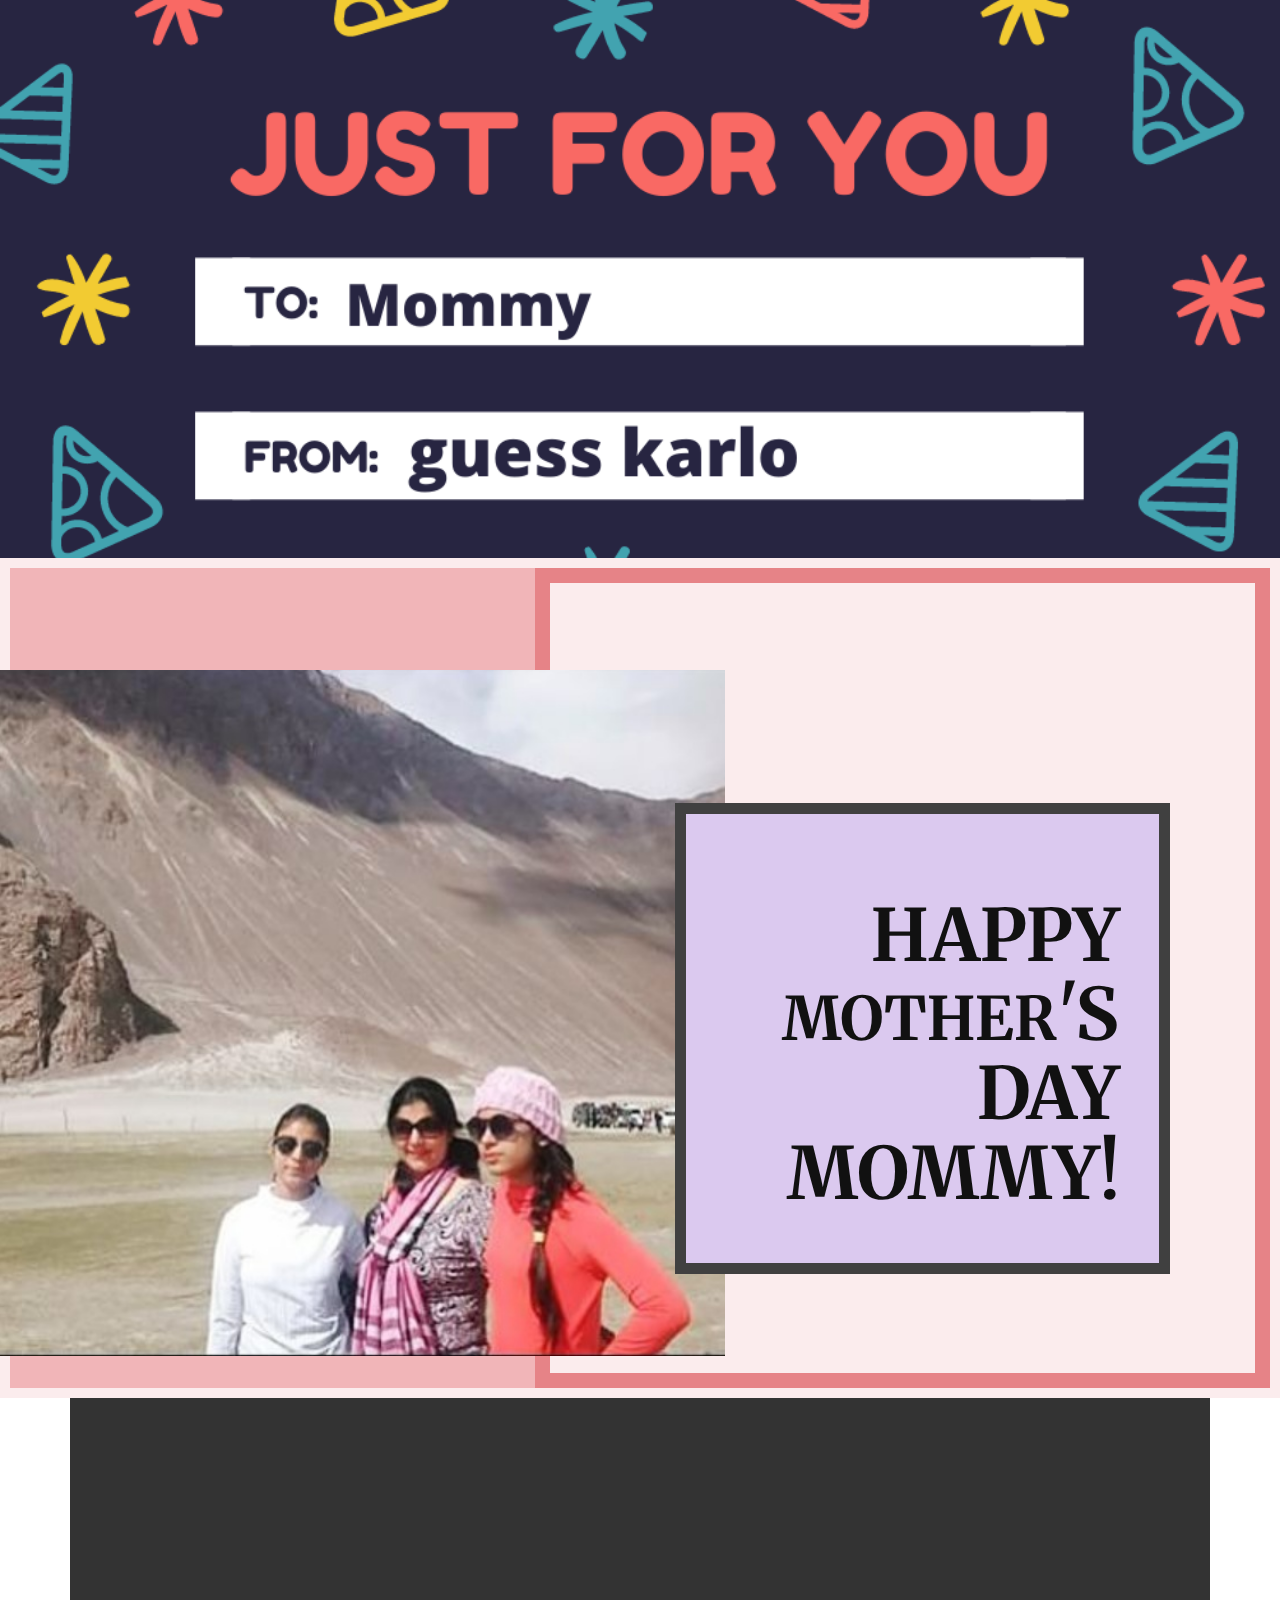
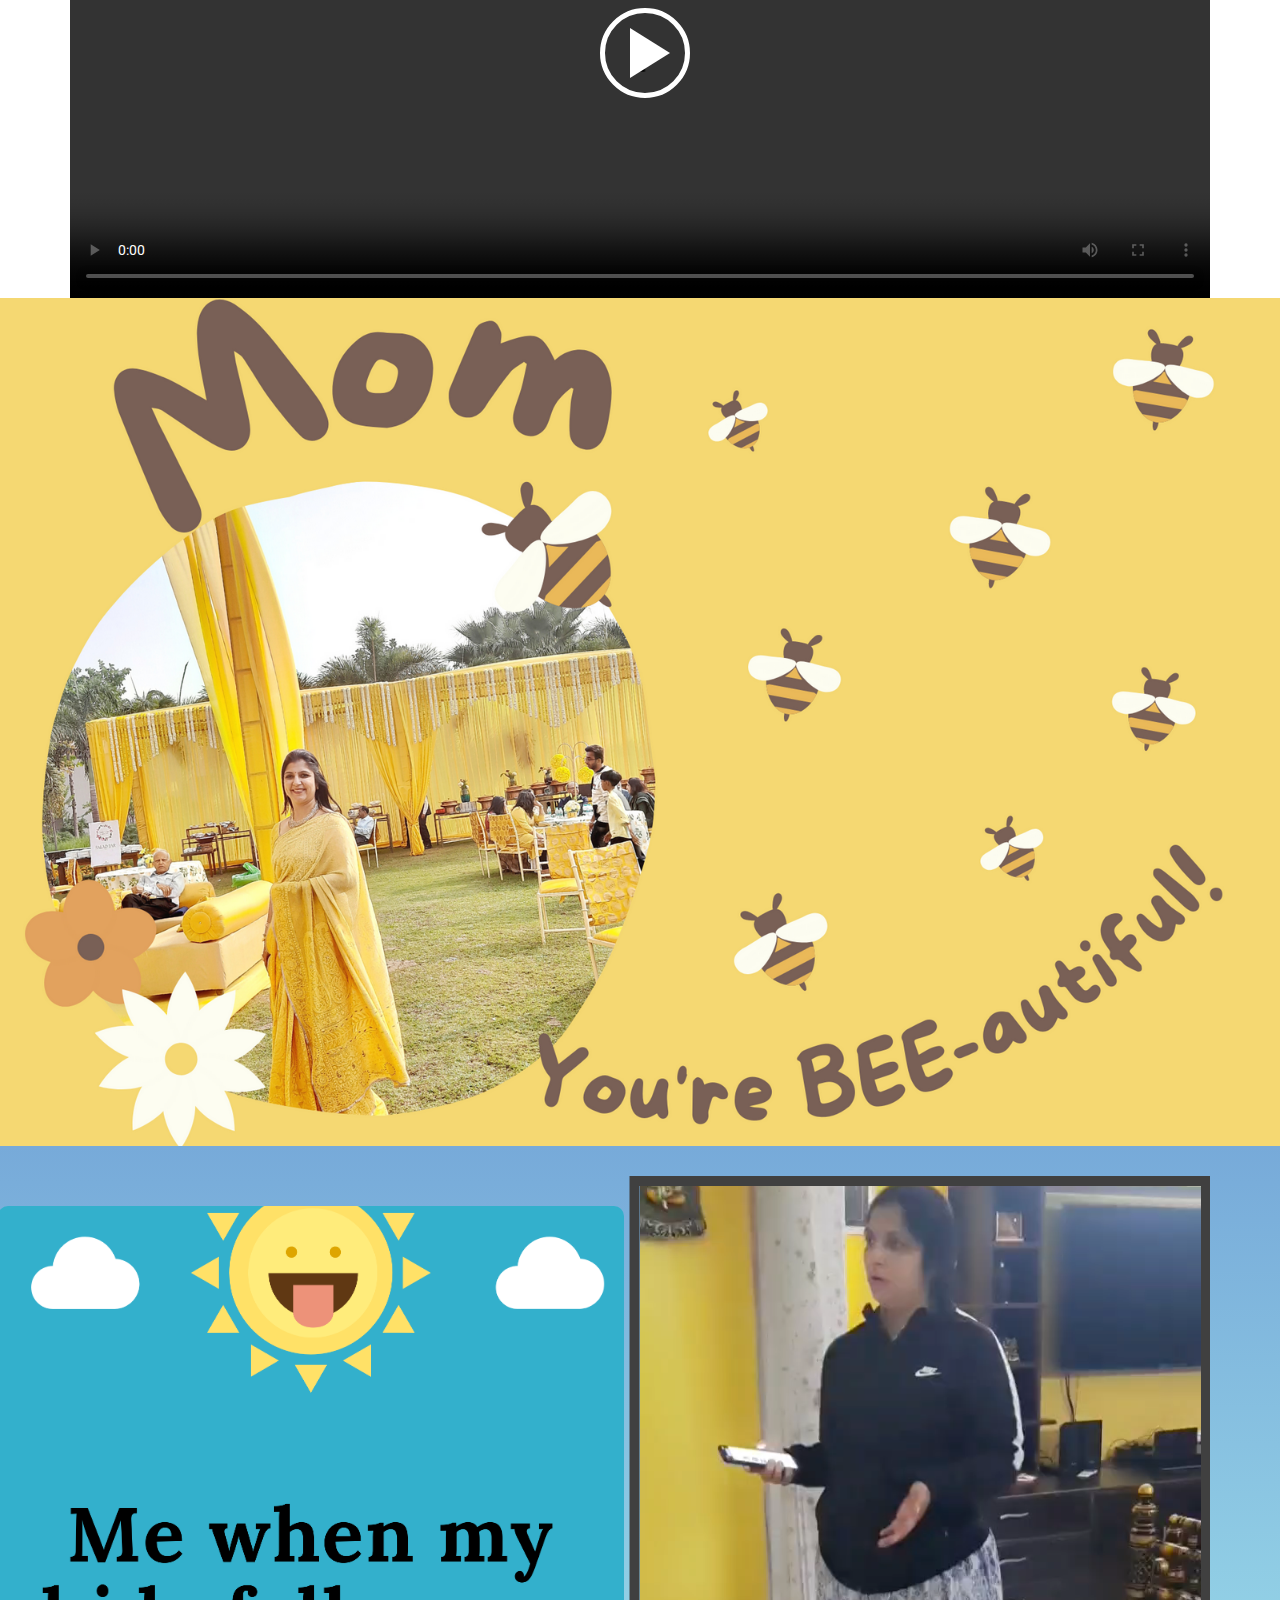
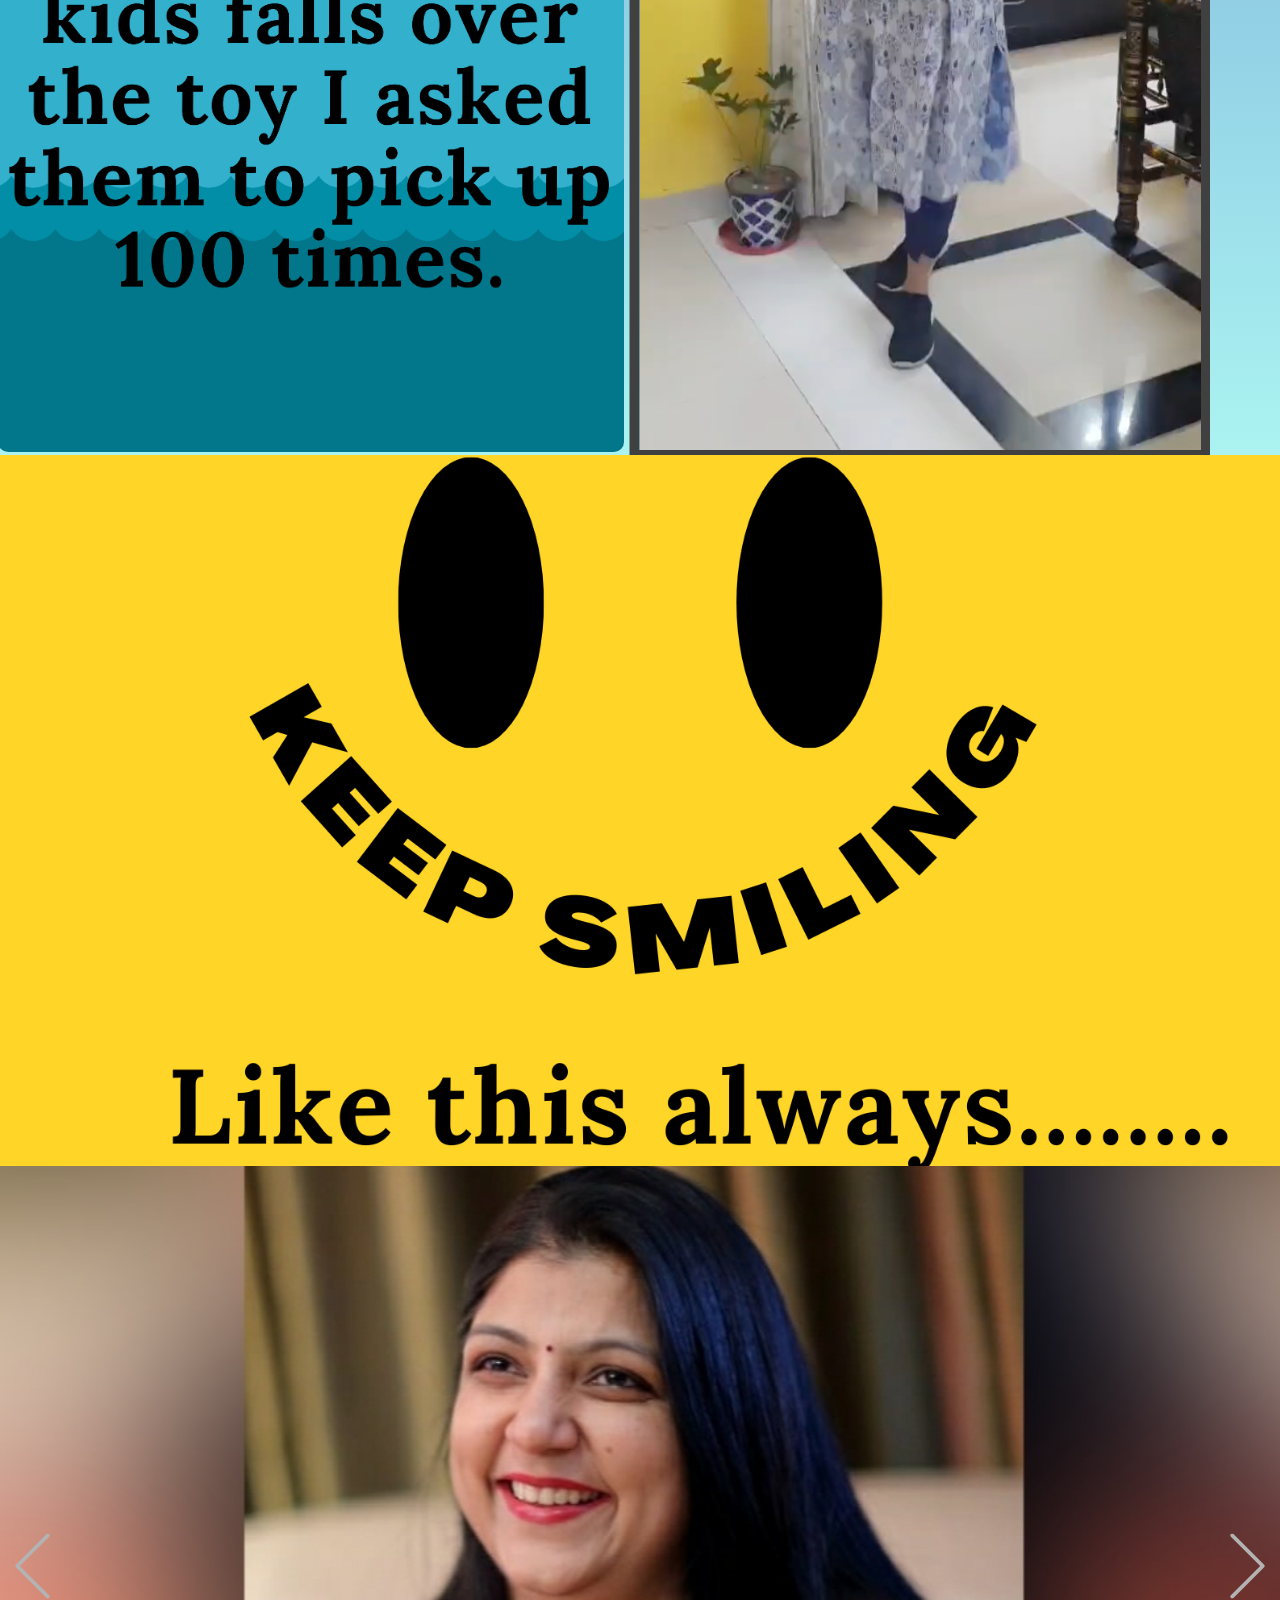
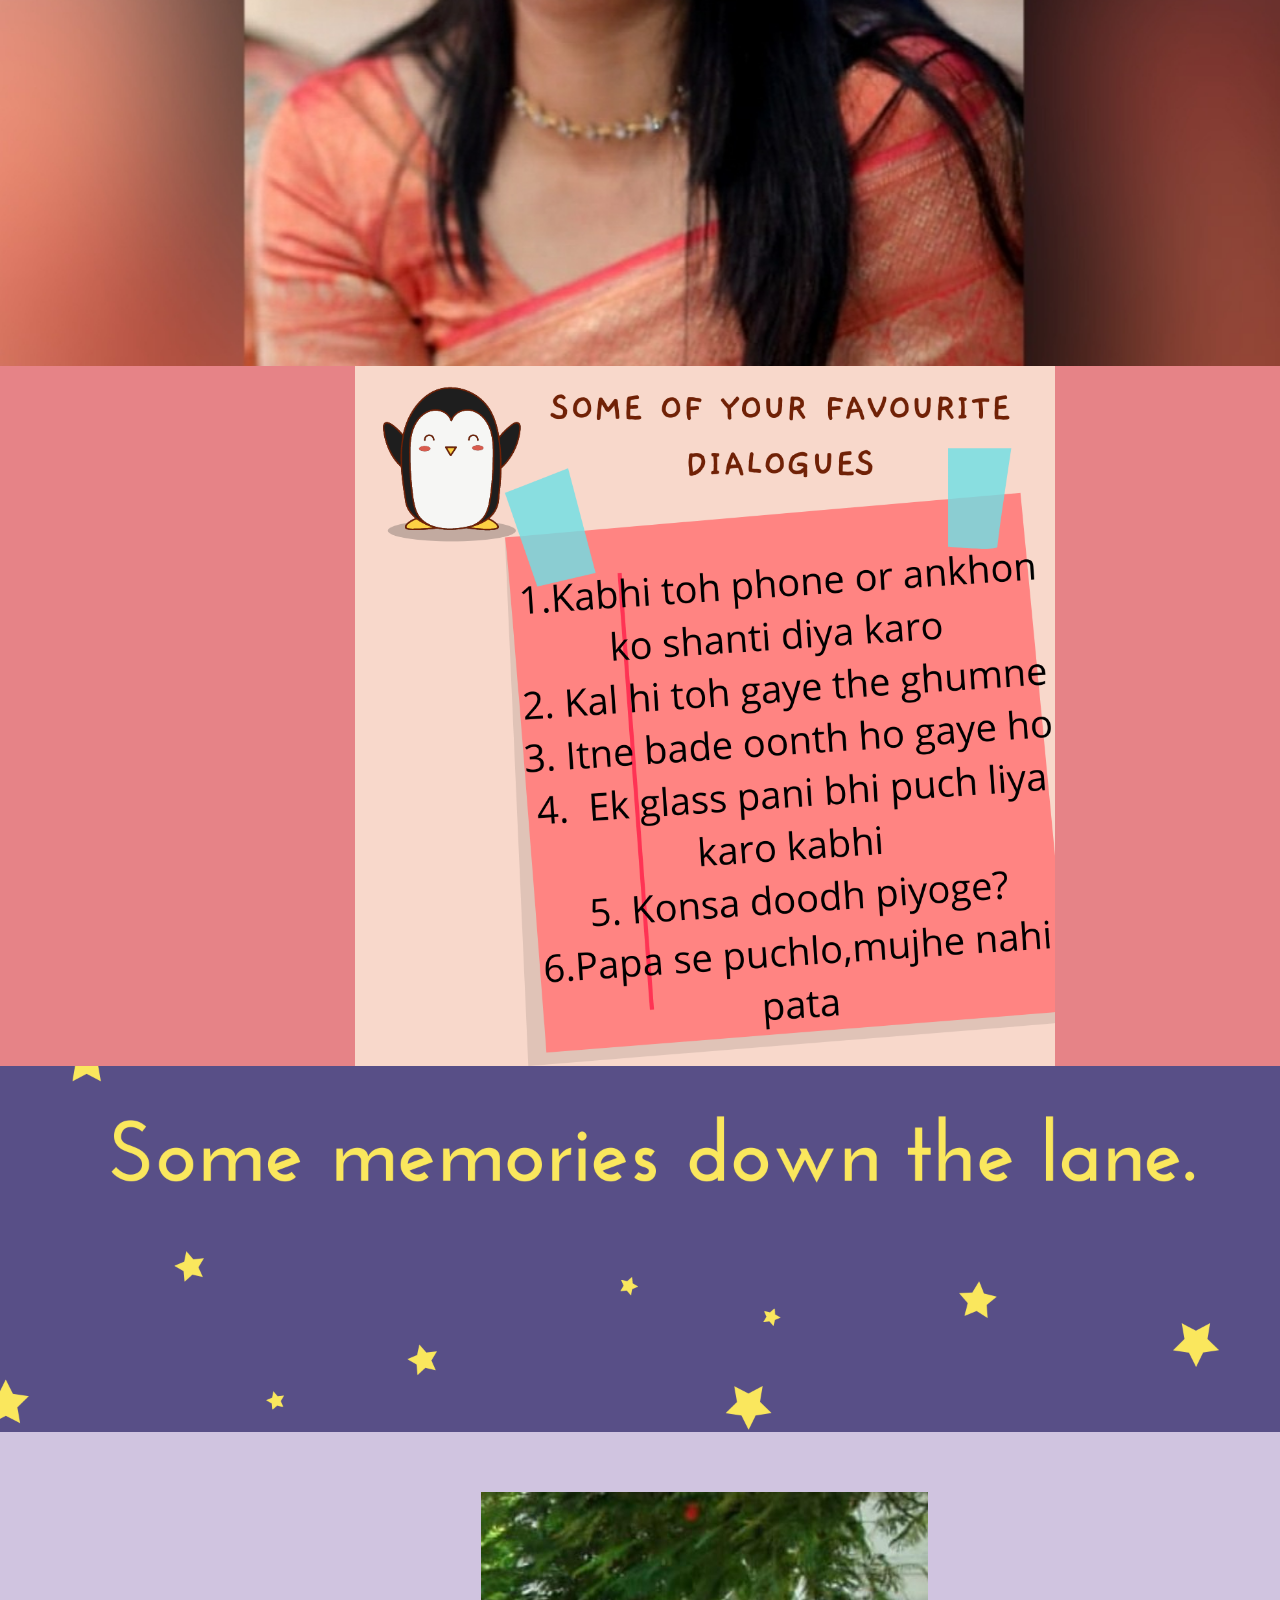
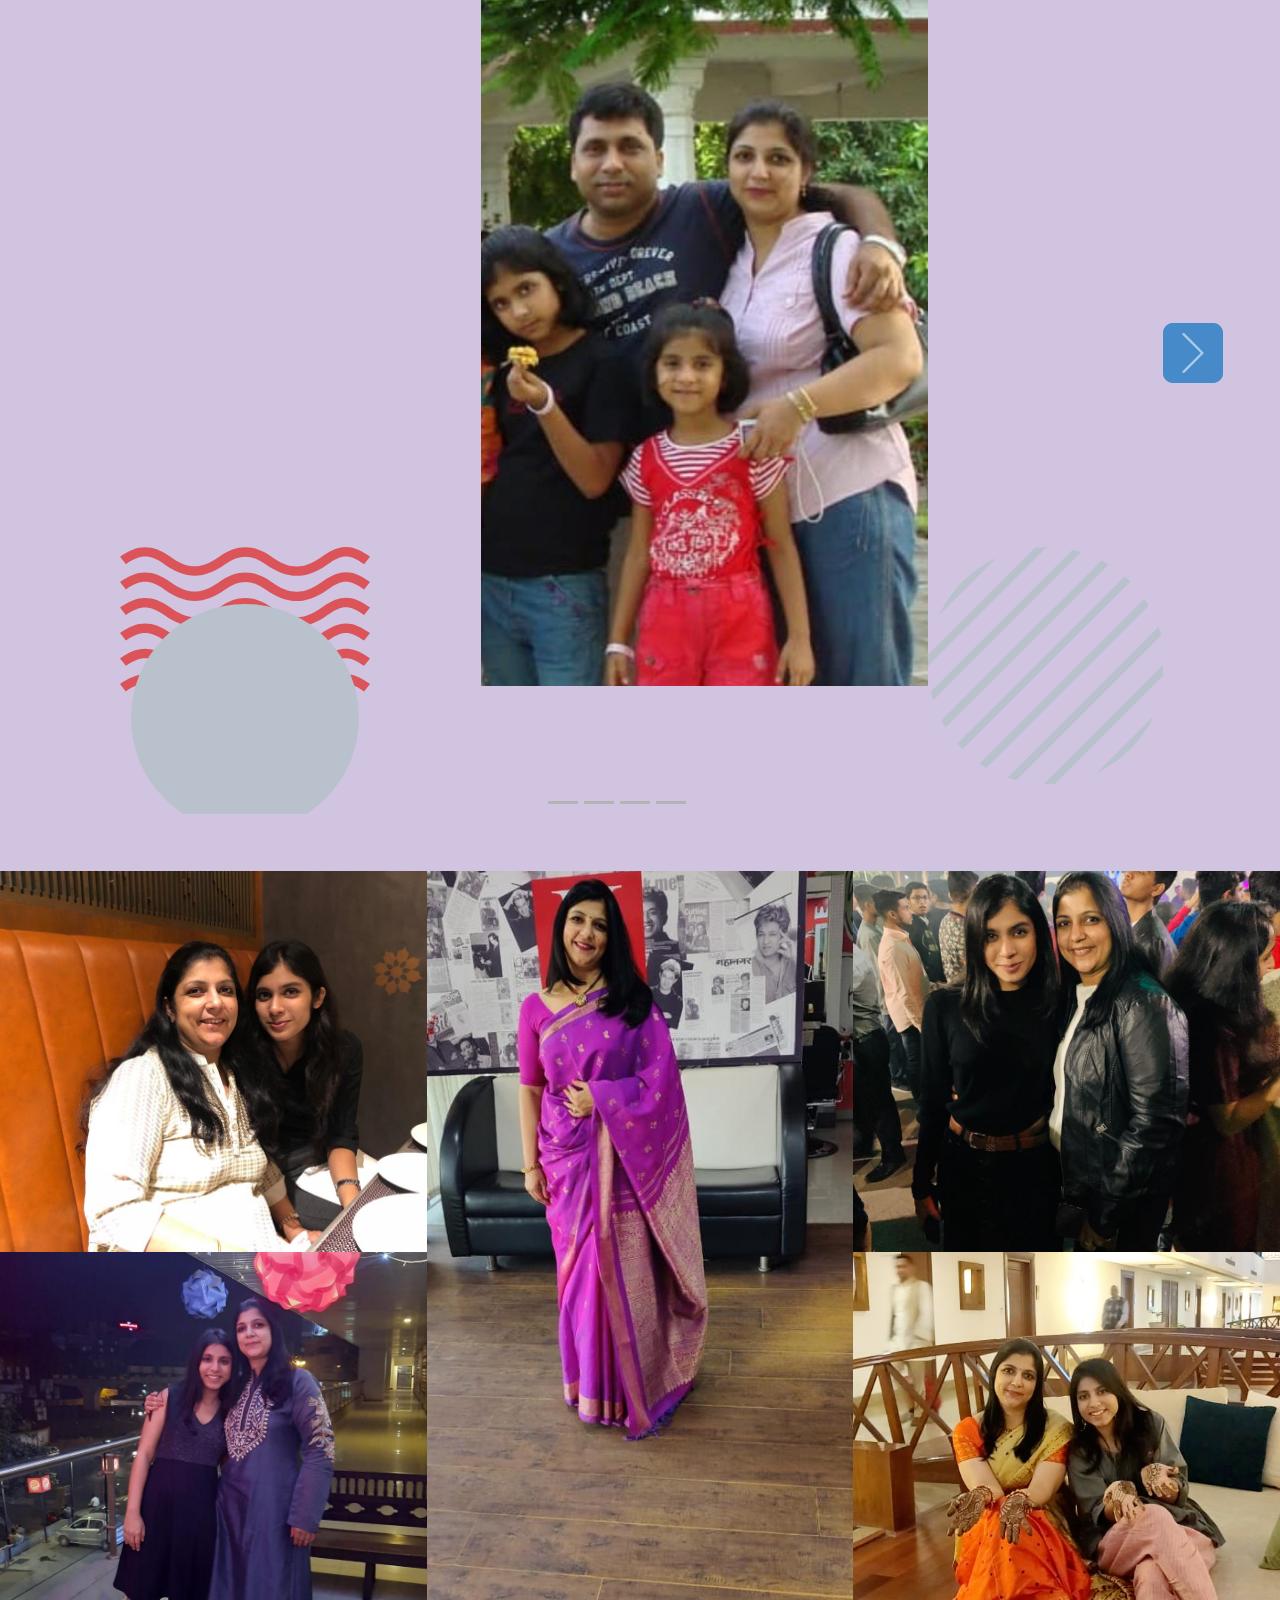
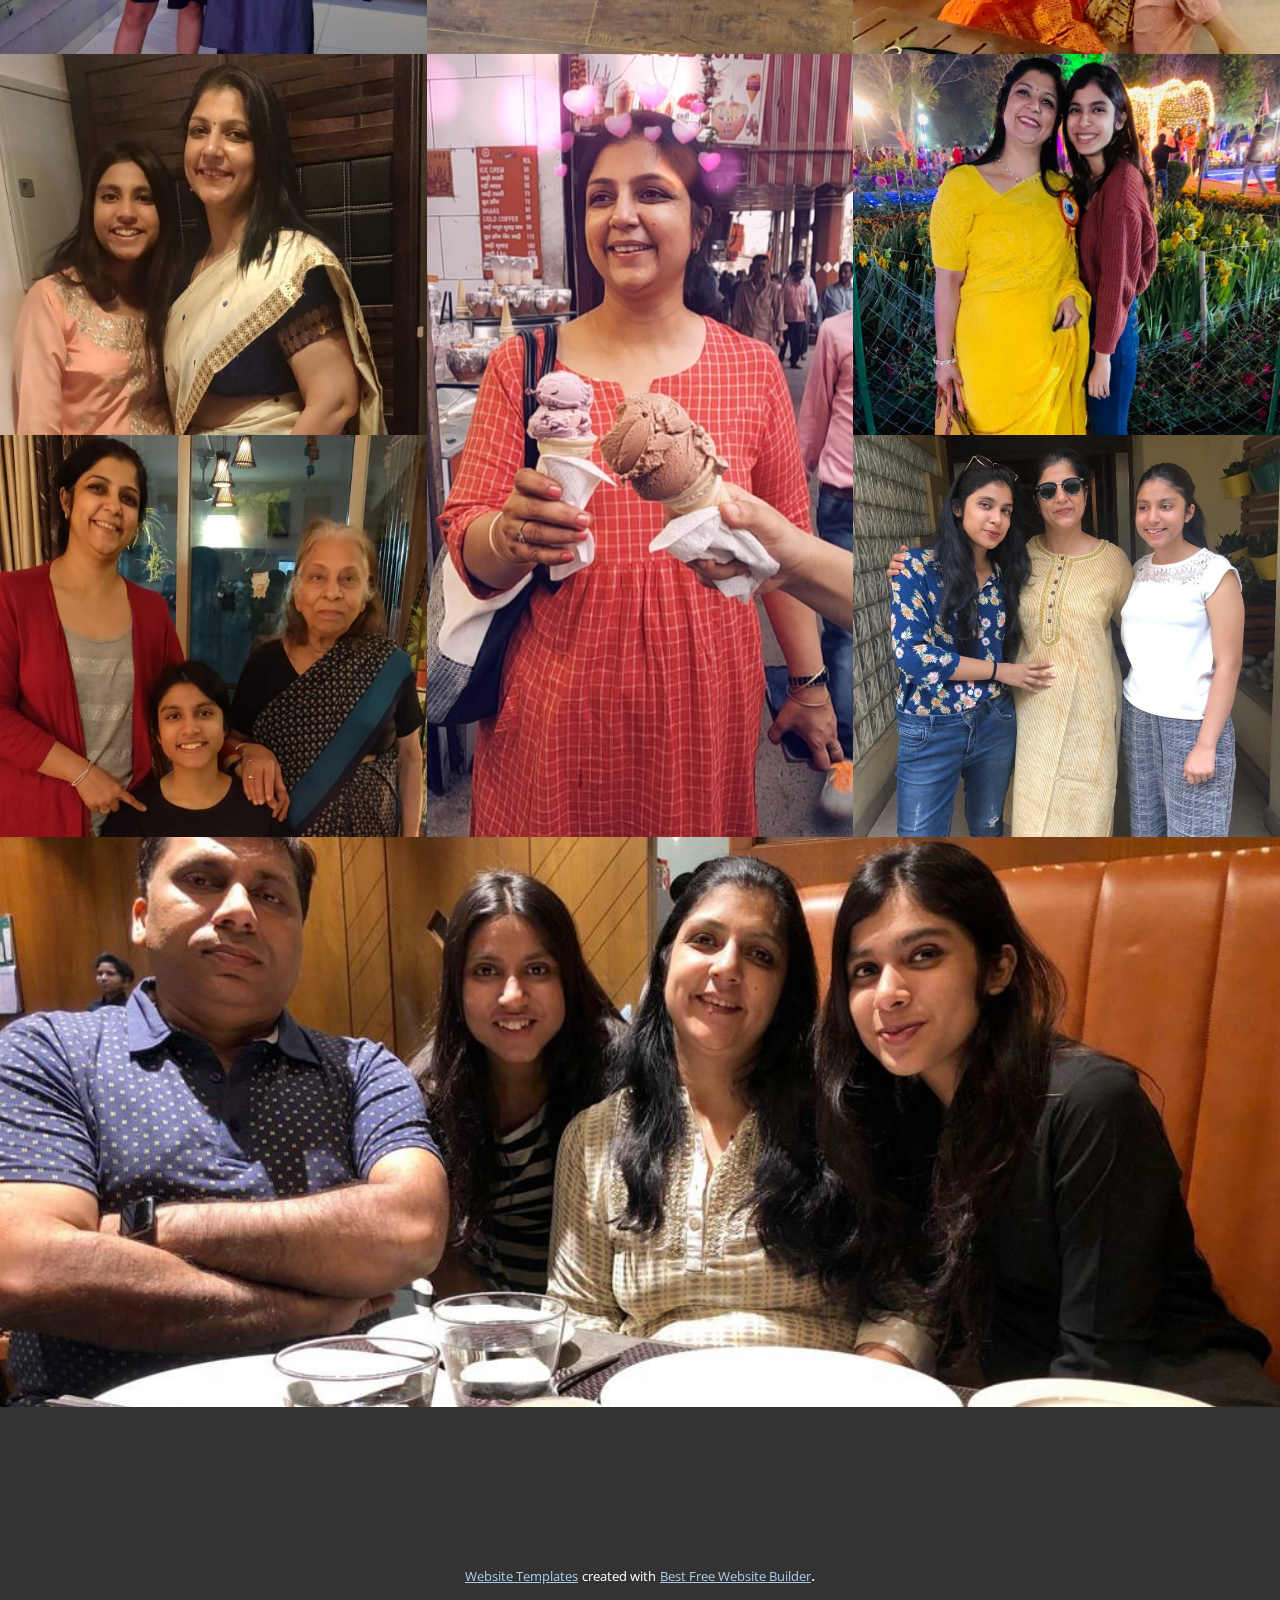
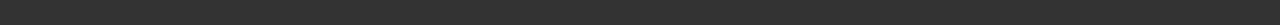
==== commit 42da0229: "added" ====
--- a/Page-5.html
+++ b/Page-5.html
@@ -98,10 +98,11 @@
       <div class="u-clearfix u-sheet u-sheet-1">
         <div class="u-expanded u-uploaded-video u-video">
           <div class="embed-responsive">
-            <video class="embed-responsive-item" loop="" autoplay="autoplay" playsinline="">
+            <video class="embed-responsive-item" controls="">
               <source src="files/WhatsAppVideo2021-05-09at14.24.20.mp4" type="video/mp4">
               <p>Your browser does not support HTML5 video.</p>
             </video>
+            <button class="u-video-poster"></button>
           </div>
         </div>
       </div>
@@ -188,7 +189,7 @@
     </section>
     <section class="u-clearfix u-image u-section-9" id="sec-5fba" data-image-width="1920" data-image-height="1080"></section>
     <section class="u-clearfix u-custom-color-1 u-section-10" id="carousel_01a8">
-      <div class="u-clearfix u-sheet u-valign-middle u-sheet-1">
+      <div class="u-clearfix u-sheet u-valign-middle-xl u-sheet-1">
         <div id="carousel-924a" data-interval="5000" data-u-ride="carousel" class="u-carousel u-slider u-slider-1">
           <ol class="u-absolute-hcenter u-carousel-indicators u-carousel-indicators-1">
             <li data-u-target="#carousel-924a" class="u-active u-grey-30" data-u-slide-to="0"></li>
@@ -334,35 +335,7 @@
     </section>
     
     
-    <footer class="u-clearfix u-footer u-grey-80" id="sec-f430"><div class="u-clearfix u-sheet u-valign-middle u-sheet-1">
-        <a href="https://nicepage.com" class="u-image u-logo u-image-1">
-          <img src="images/default-logo.png" class="u-logo-image u-logo-image-1">
-        </a>
-        <nav class="u-menu u-menu-dropdown u-offcanvas u-menu-1">
-          <div class="menu-collapse">
-            <a class="u-button-style u-nav-link" href="#">
-              <svg><use xmlns:xlink="http://www.w3.org/1999/xlink" xlink:href="#menu-hamburger"></use></svg>
-              <svg version="1.1" xmlns="http://www.w3.org/2000/svg" xmlns:xlink="http://www.w3.org/1999/xlink"><defs><symbol id="menu-hamburger" viewBox="0 0 16 16" style="width: 16px; height: 16px;"><rect y="1" width="16" height="2"></rect><rect y="7" width="16" height="2"></rect><rect y="13" width="16" height="2"></rect>
-</symbol>
-</defs></svg>
-            </a>
-          </div>
-          <div class="u-nav-container">
-            <ul class="u-nav u-unstyled"><li class="u-nav-item"><a class="u-button-style u-nav-link" href="Page-5.html">Page 5</a>
-</li></ul>
-          </div>
-          <div class="u-nav-container-collapse">
-            <div class="u-black u-container-style u-inner-container-layout u-opacity u-opacity-95 u-sidenav">
-              <div class="u-sidenav-overflow">
-                <div class="u-menu-close"></div>
-                <ul class="u-align-center u-nav u-popupmenu-items u-unstyled u-nav-2"><li class="u-nav-item"><a class="u-button-style u-nav-link" href="Page-5.html">Page 5</a>
-</li></ul>
-              </div>
-            </div>
-            <div class="u-black u-menu-overlay u-opacity u-opacity-70"></div>
-          </div>
-        </nav>
-      </div></footer>
+    <footer class="u-align-left-lg u-align-left-md u-align-left-sm u-align-left-xs u-clearfix u-footer u-grey-80" id="sec-f430"><div class="u-clearfix u-sheet u-valign-middle-xl u-sheet-1"></div></footer>
     <section class="u-backlink u-clearfix u-grey-80">
       <a class="u-link" href="https://nicepage.com/website-templates" target="_blank">
         <span>Website Templates</span>
--- a/nicepage.css
+++ b/nicepage.css
@@ -32615,35 +32615,14 @@
 .u-footer .u-sheet-1 {
   min-height: 120px;
 }
-
-.u-footer .u-image-1 {
-  width: 80px;
-  height: 40px;
-  margin: 40px auto 0 0;
-}
-
-.u-footer .u-logo-image-1 {
-  max-width: 80px;
-  max-height: 80px;
-}
-
-.u-footer .u-menu-1 {
-  margin: -38px 0 42px auto;
-}
-
-.u-footer .u-nav-2 {
-  font-size: 1.25rem;
-}
 @media (max-width: 1199px) {
-  .u-footer .u-image-1 {
-    width: auto;
-    height: auto;
+  .u-footer .u-sheet-1 {
+    min-height: 18px;
   }
 }
 @media (max-width: 991px) {
-  .u-footer .u-image-1 {
-    width: 80px;
-    height: 40px;
+  .u-footer .u-sheet-1 {
+    min-height: 18px;
   }
 }
 
--- a/Page-5.css
+++ b/Page-5.css
@@ -676,14 +676,14 @@
 
 @media (max-width: 1199px) {
   .u-section-10 .u-sheet-1 {
-    min-height: 856px;
+    min-height: 1147px;
   }
 
   .u-section-10 .u-slider-1 {
-    width: 940px;
-    min-height: 587px;
+    width: 923px;
+    min-height: 1027px;
     height: auto;
-    margin-right: -17px;
+    margin-right: 0;
     margin-left: auto;
   }
 
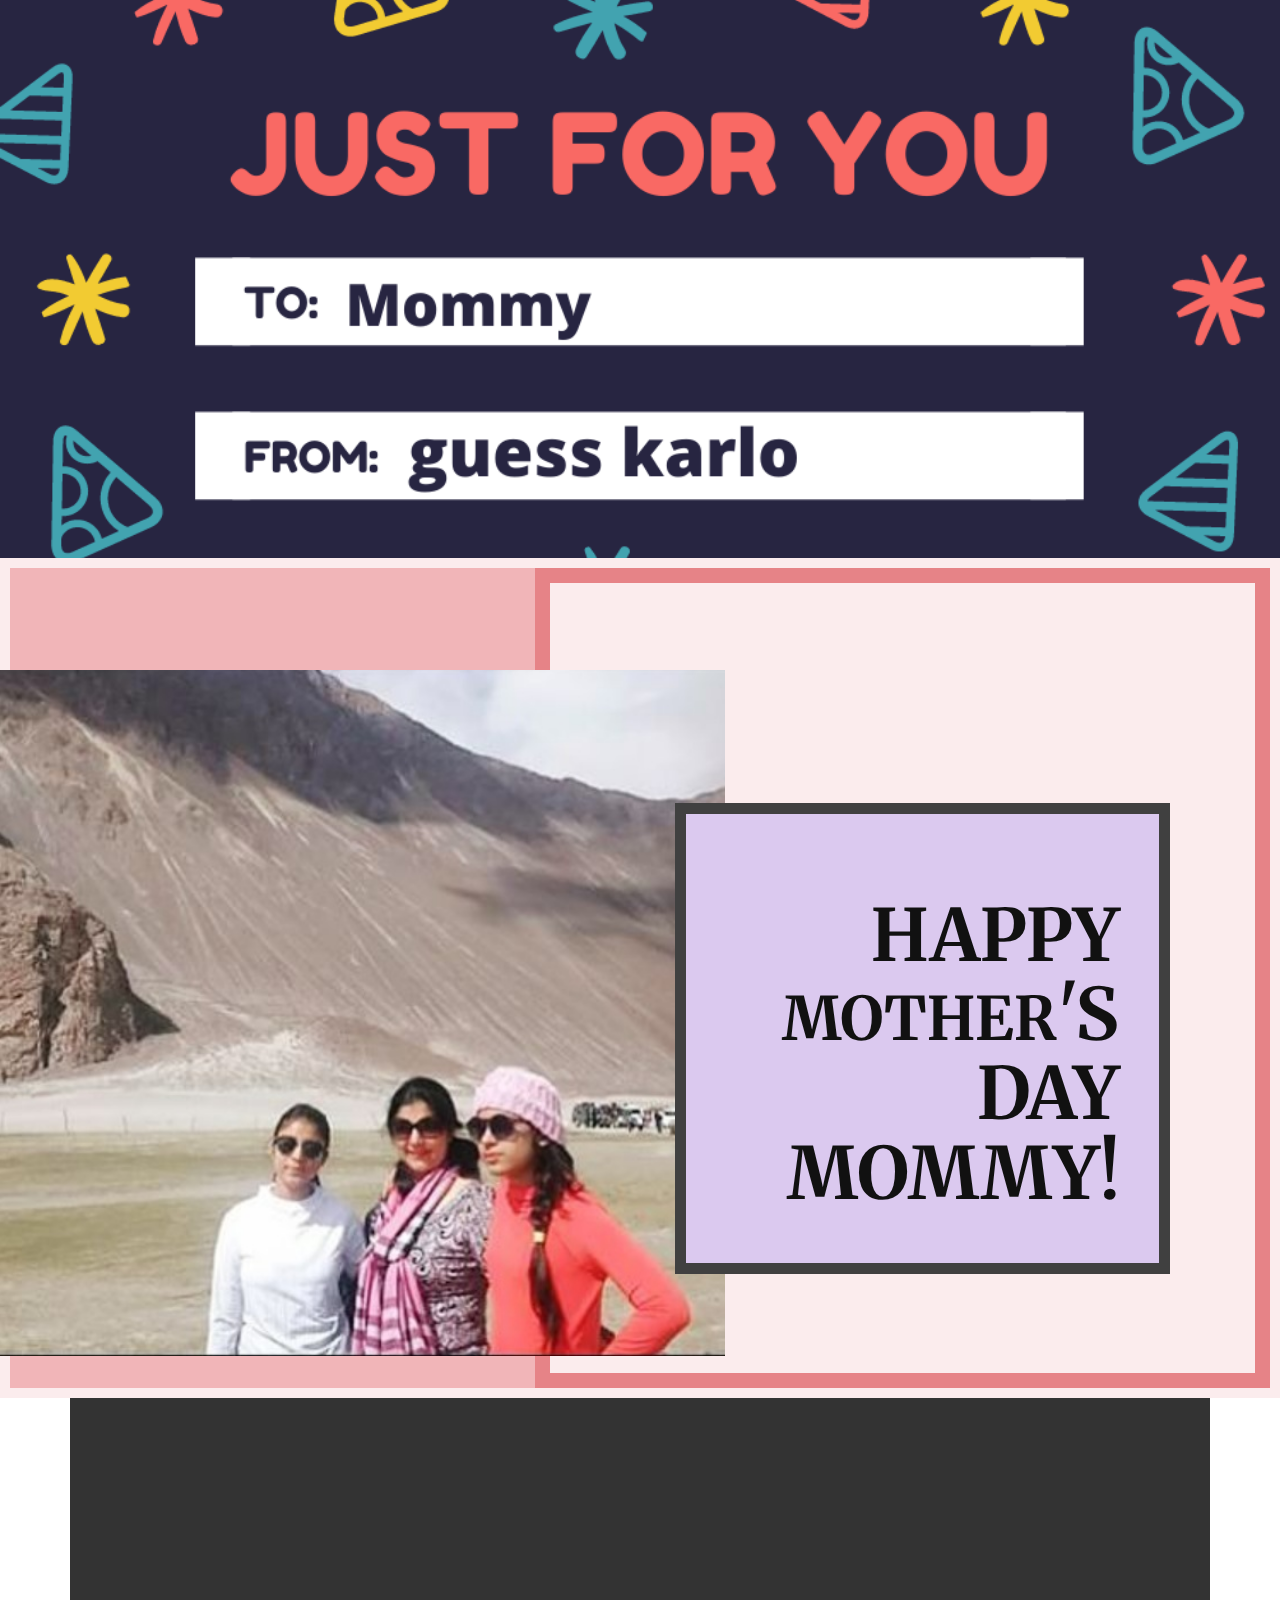
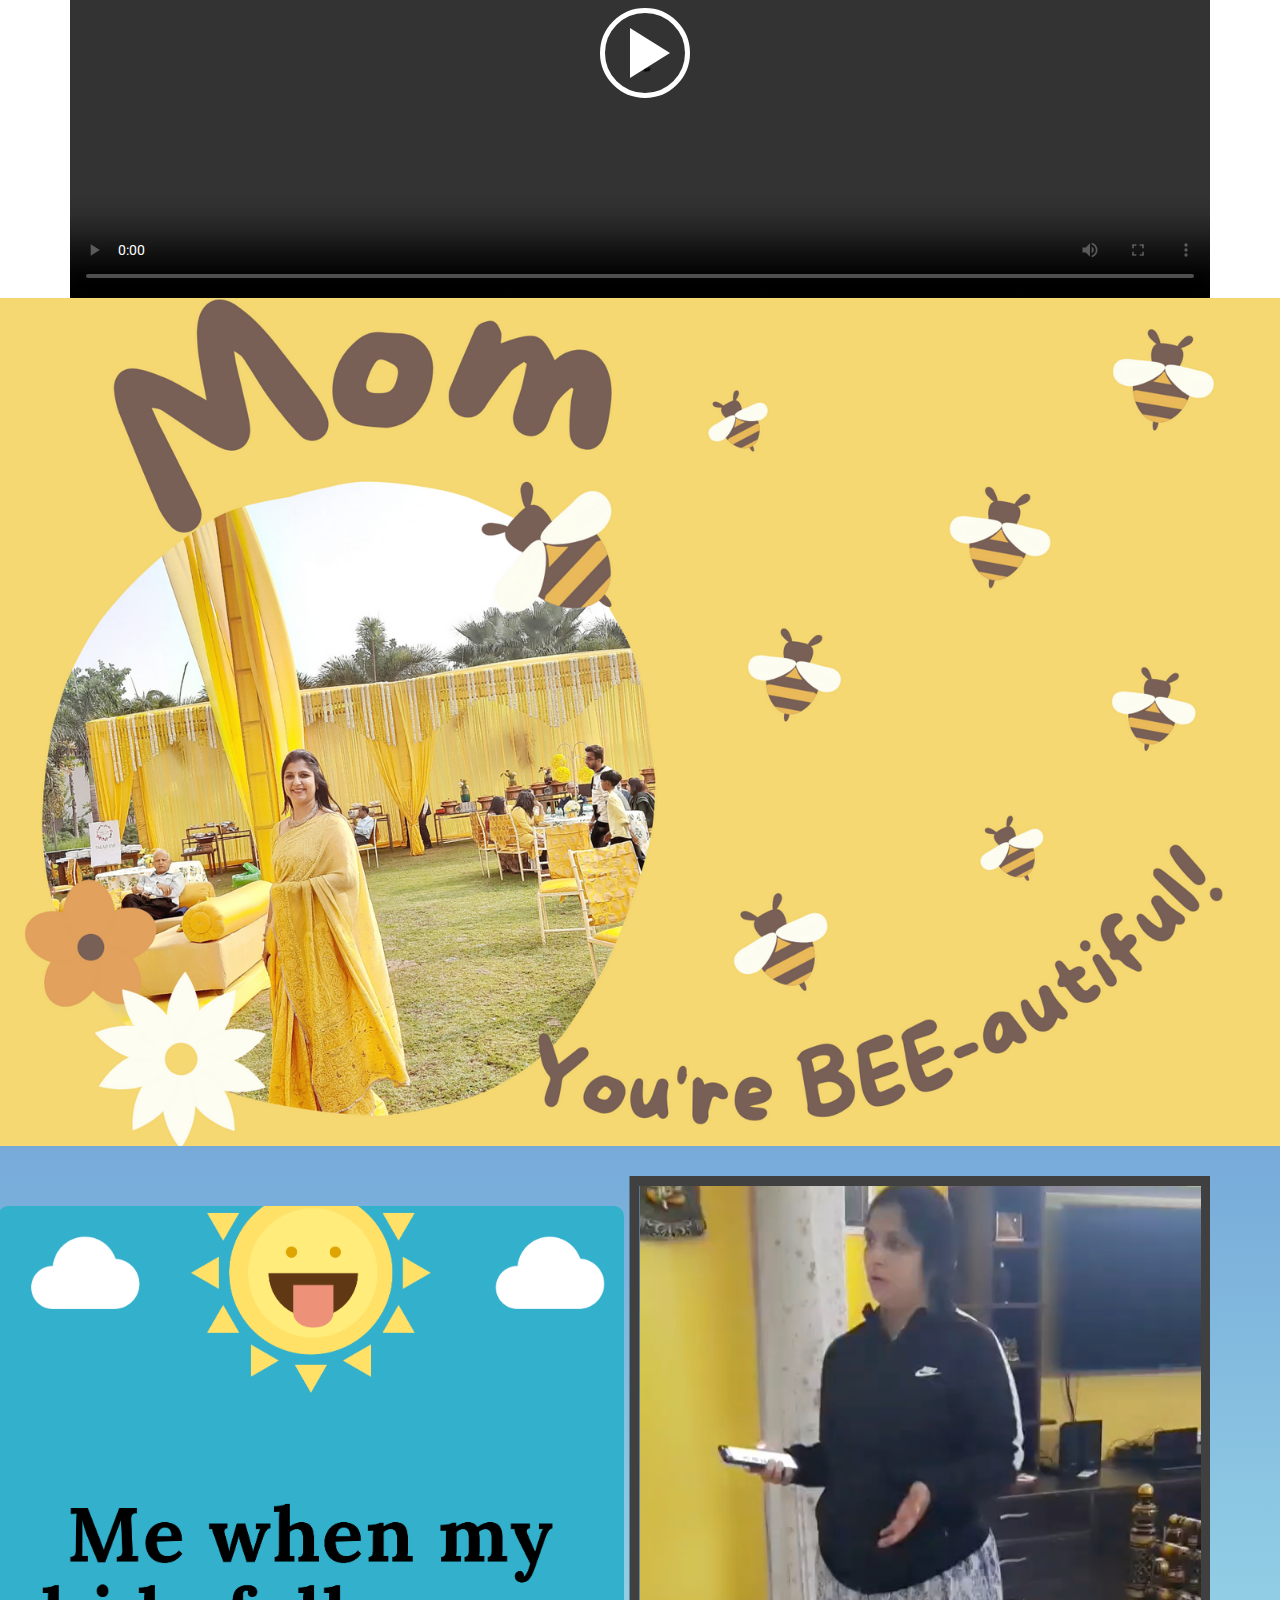
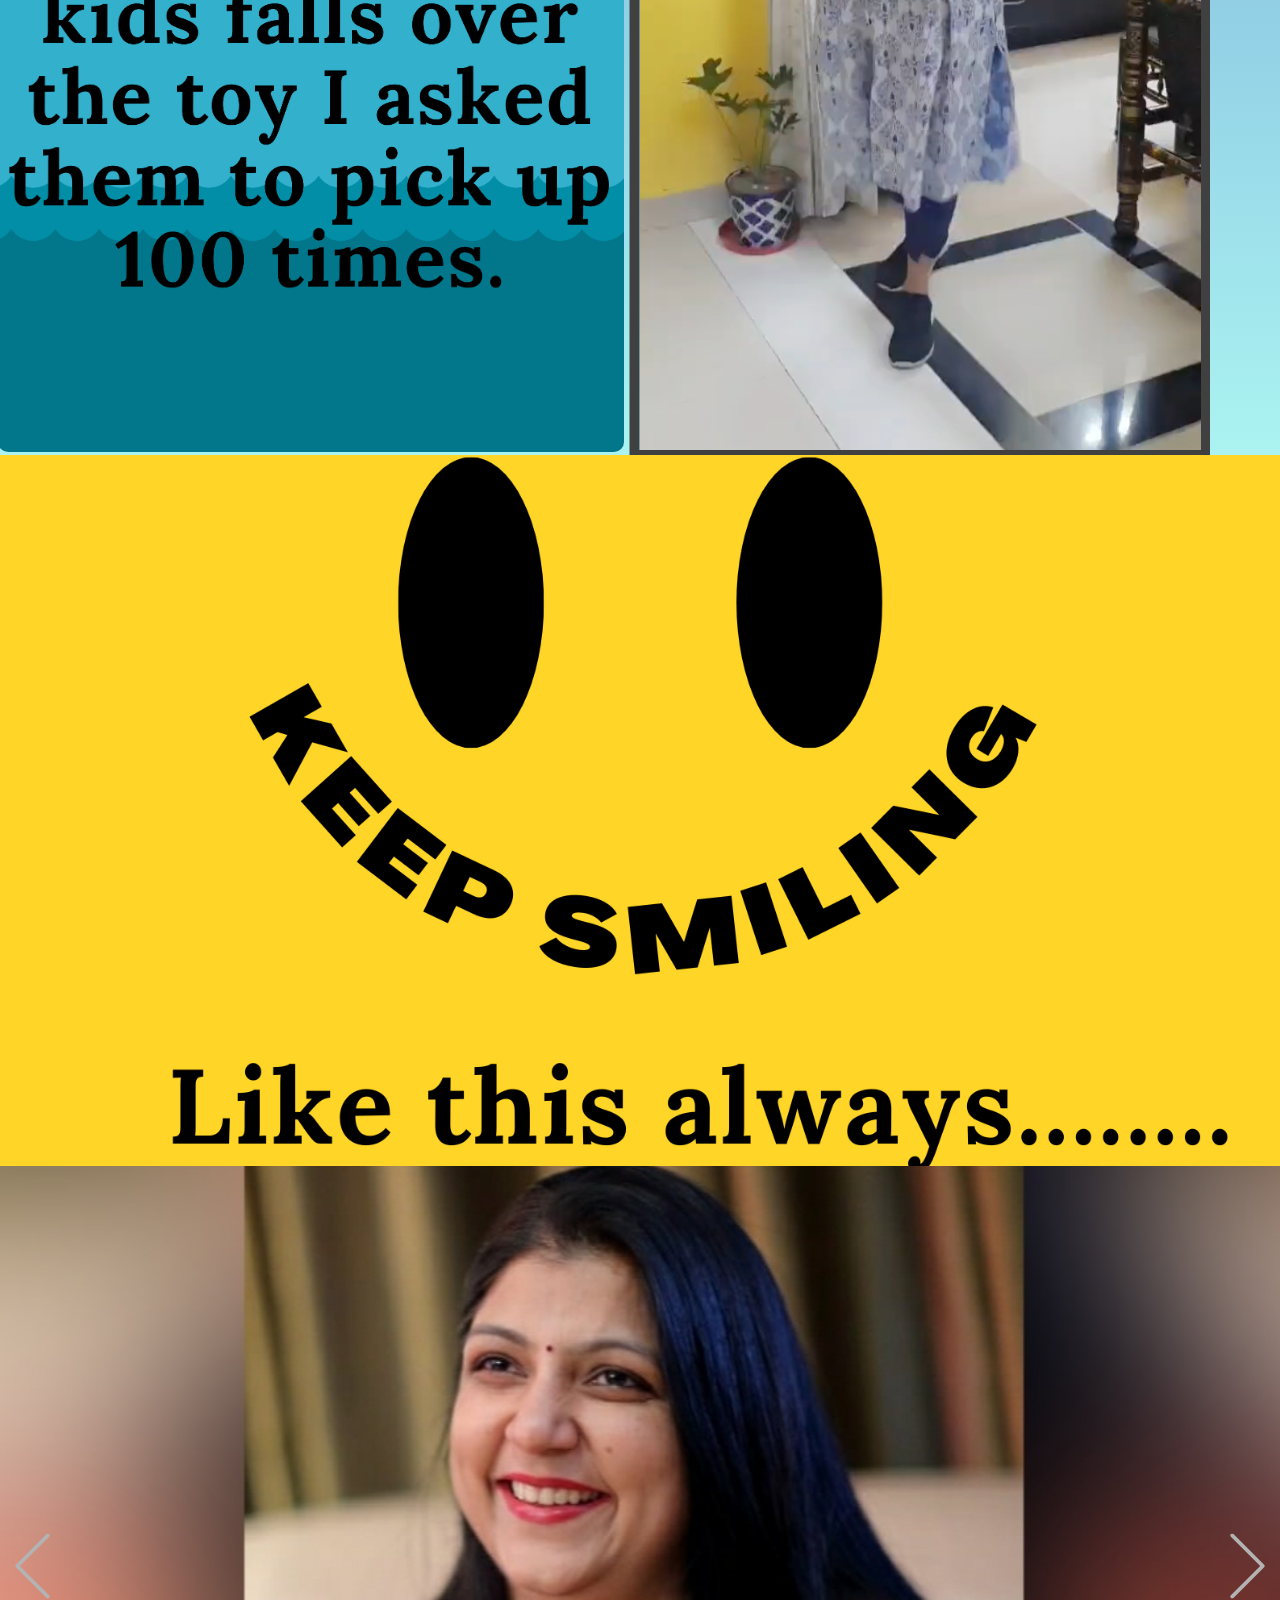
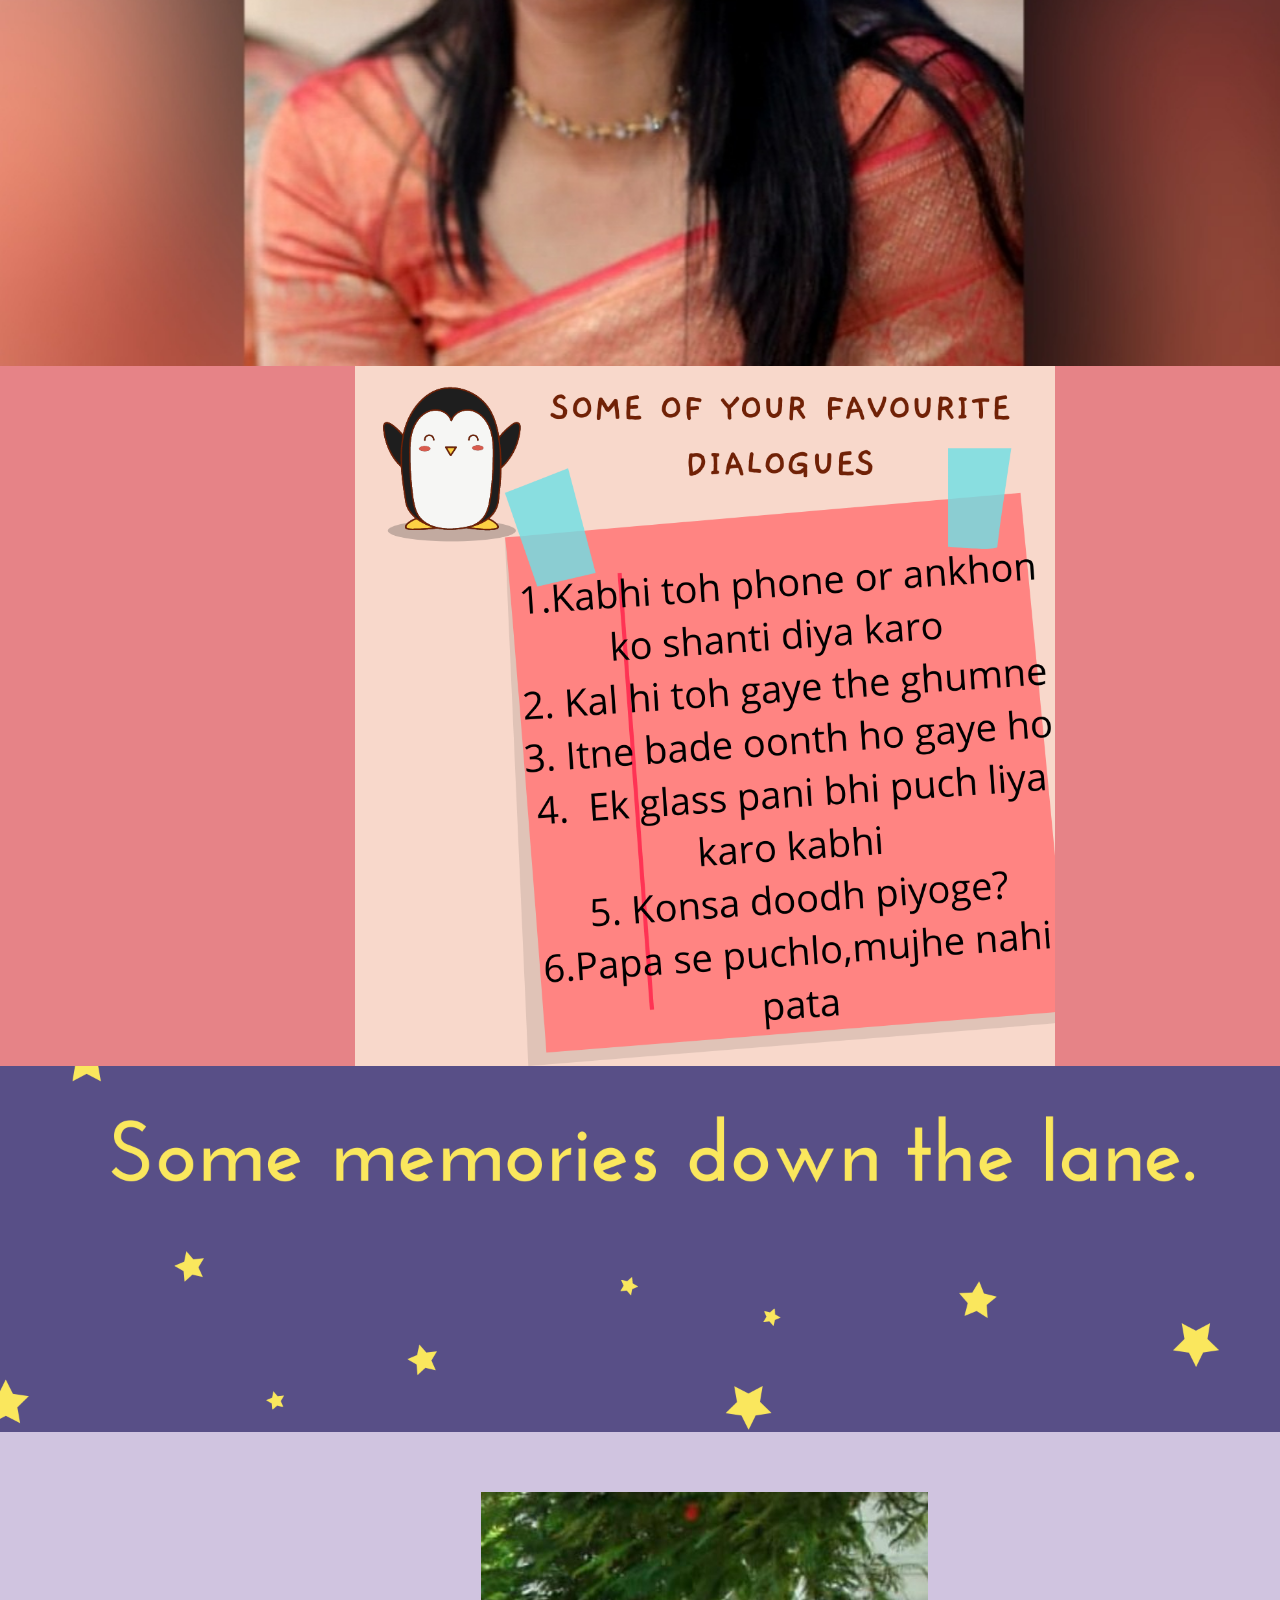
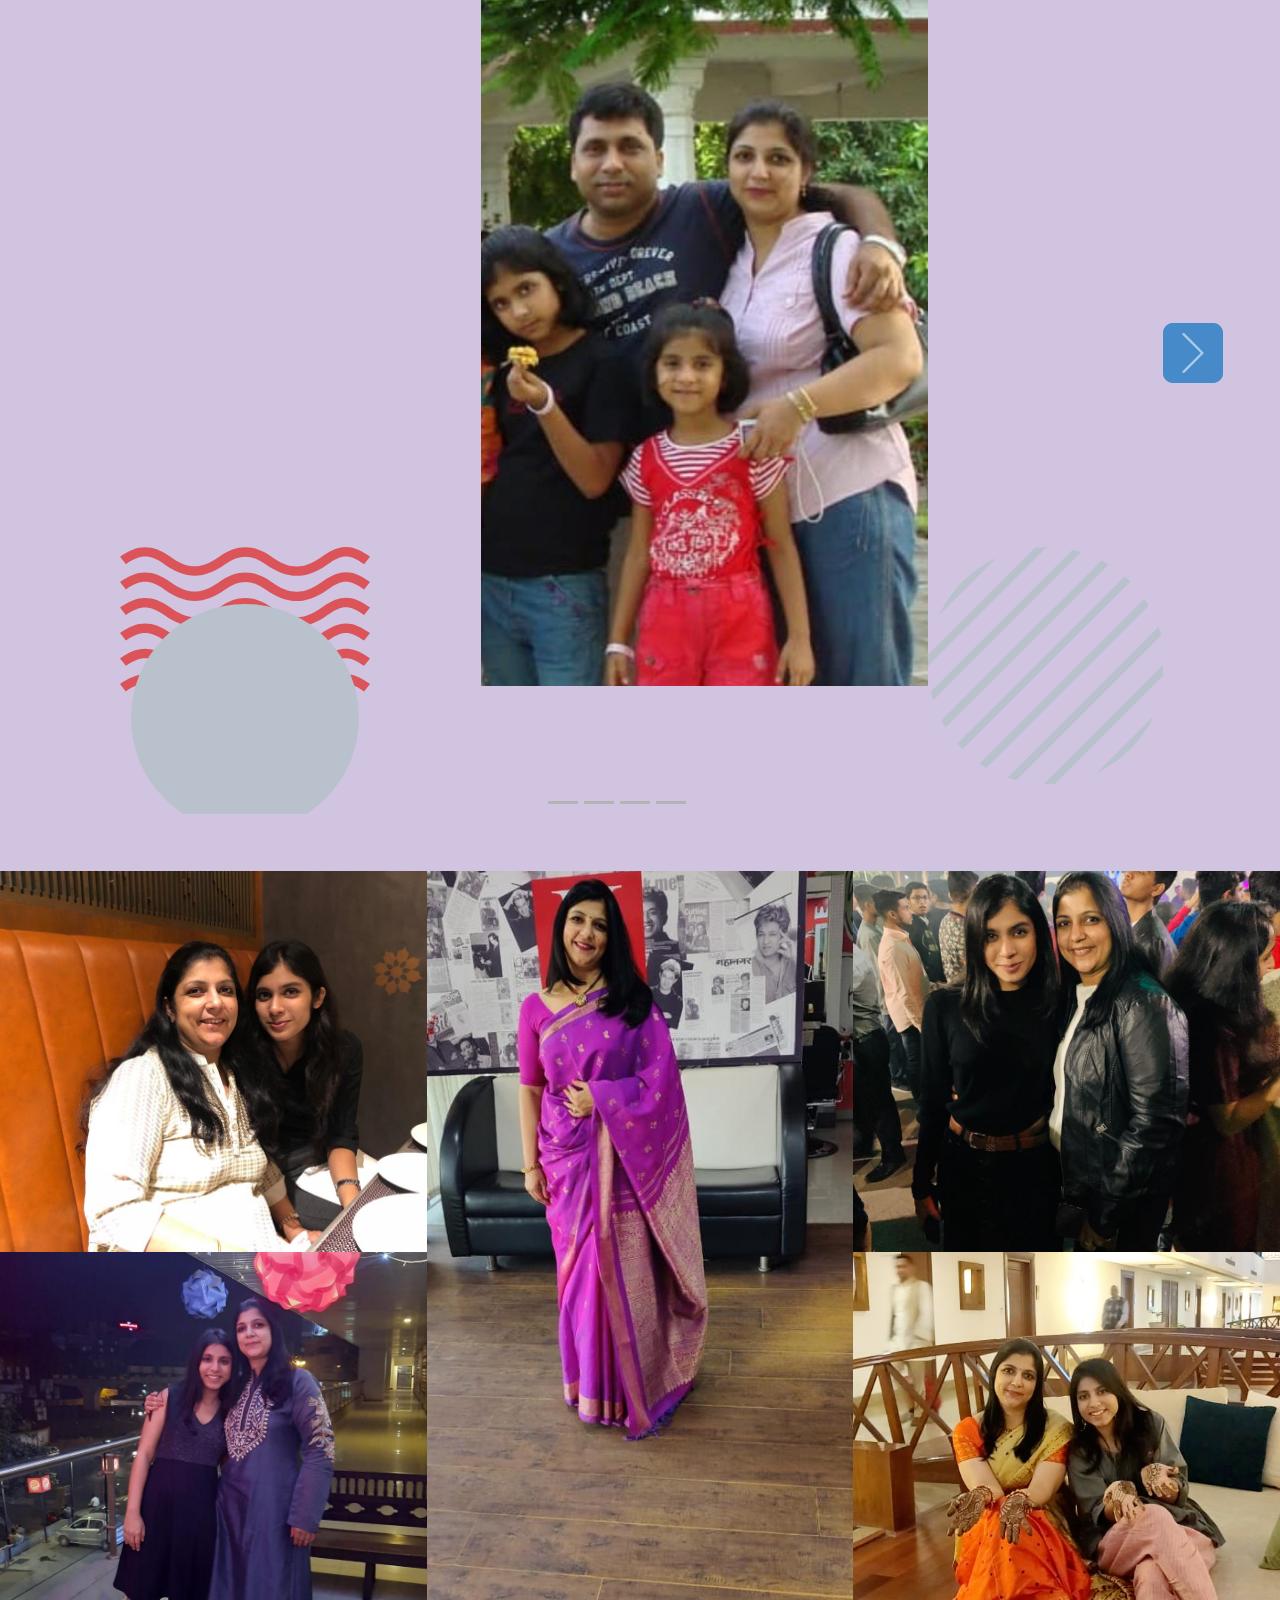
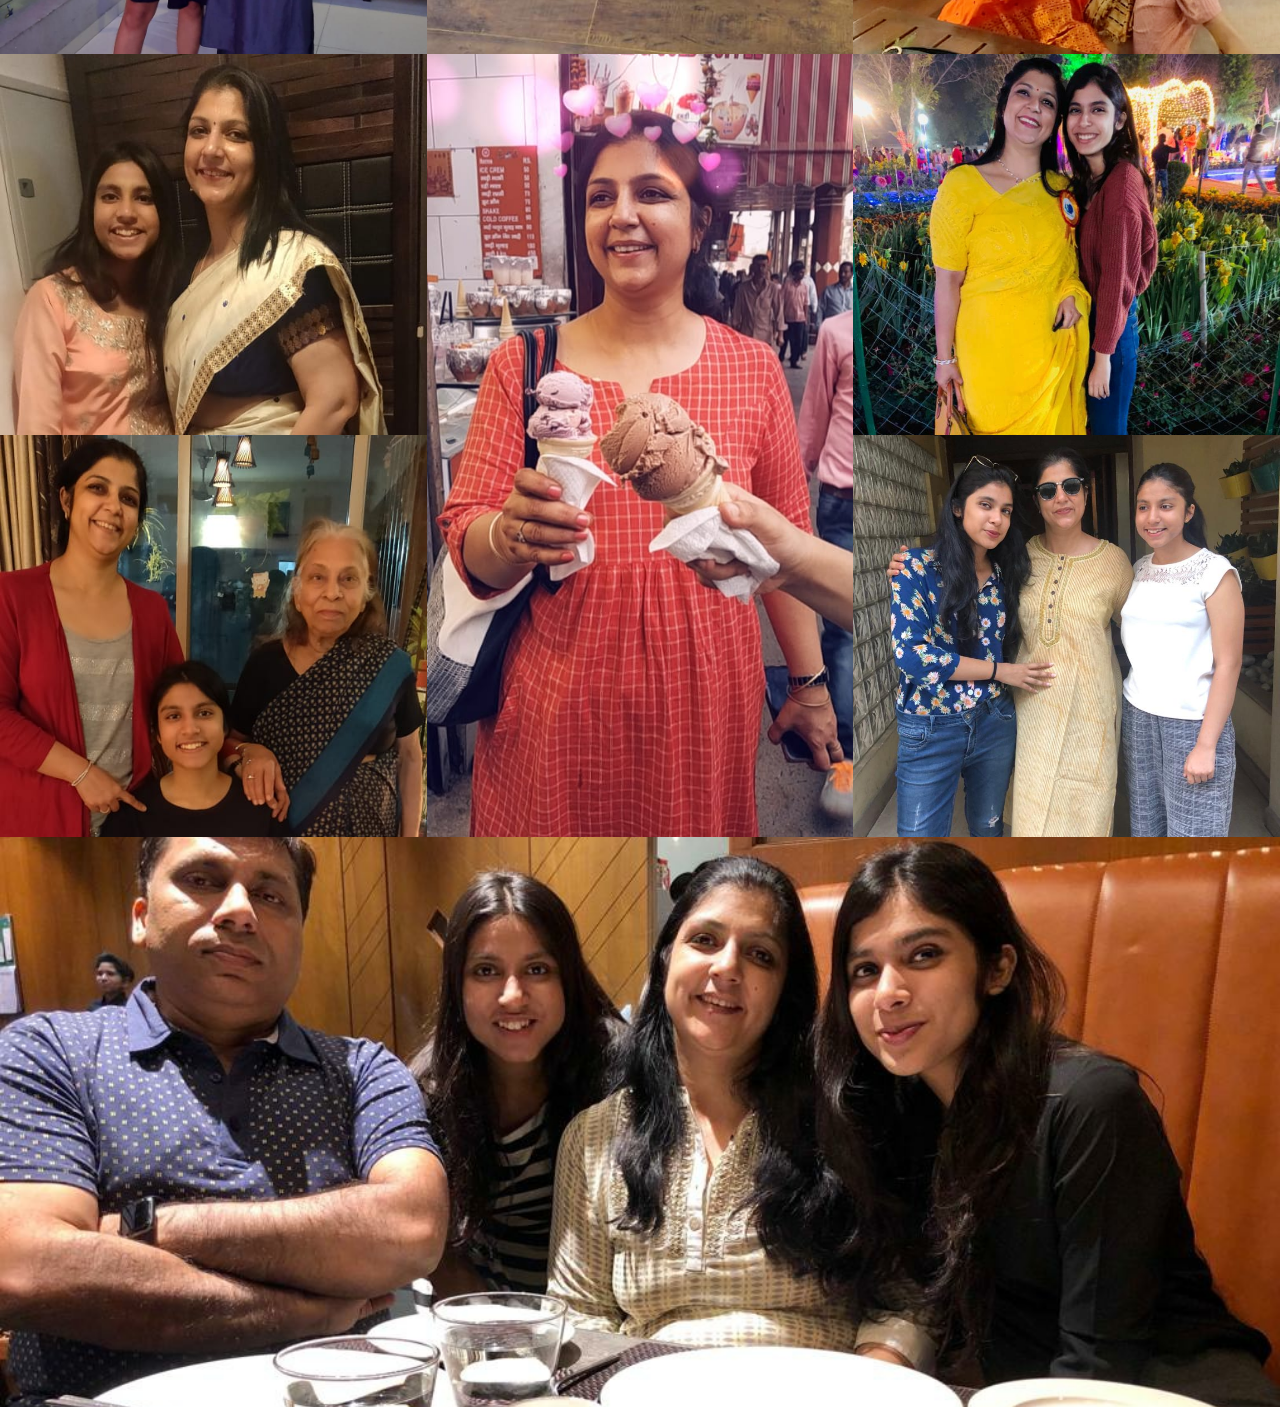
==== commit 83359c20: "added" ====
--- a/Page-5.html
+++ b/Page-5.html
@@ -335,17 +335,6 @@
     </section>
     
     
-    <footer class="u-align-left-lg u-align-left-md u-align-left-sm u-align-left-xs u-clearfix u-footer u-grey-80" id="sec-f430"><div class="u-clearfix u-sheet u-valign-middle-xl u-sheet-1"></div></footer>
-    <section class="u-backlink u-clearfix u-grey-80">
-      <a class="u-link" href="https://nicepage.com/website-templates" target="_blank">
-        <span>Website Templates</span>
-      </a>
-      <p class="u-text">
-        <span>created with</span>
-      </p>
-      <a class="u-link" href="https://nicepage.com/website-builder" target="_blank">
-        <span>Best Free Website Builder</span>
-      </a>. 
-    </section>
+   
   </body>
 </html>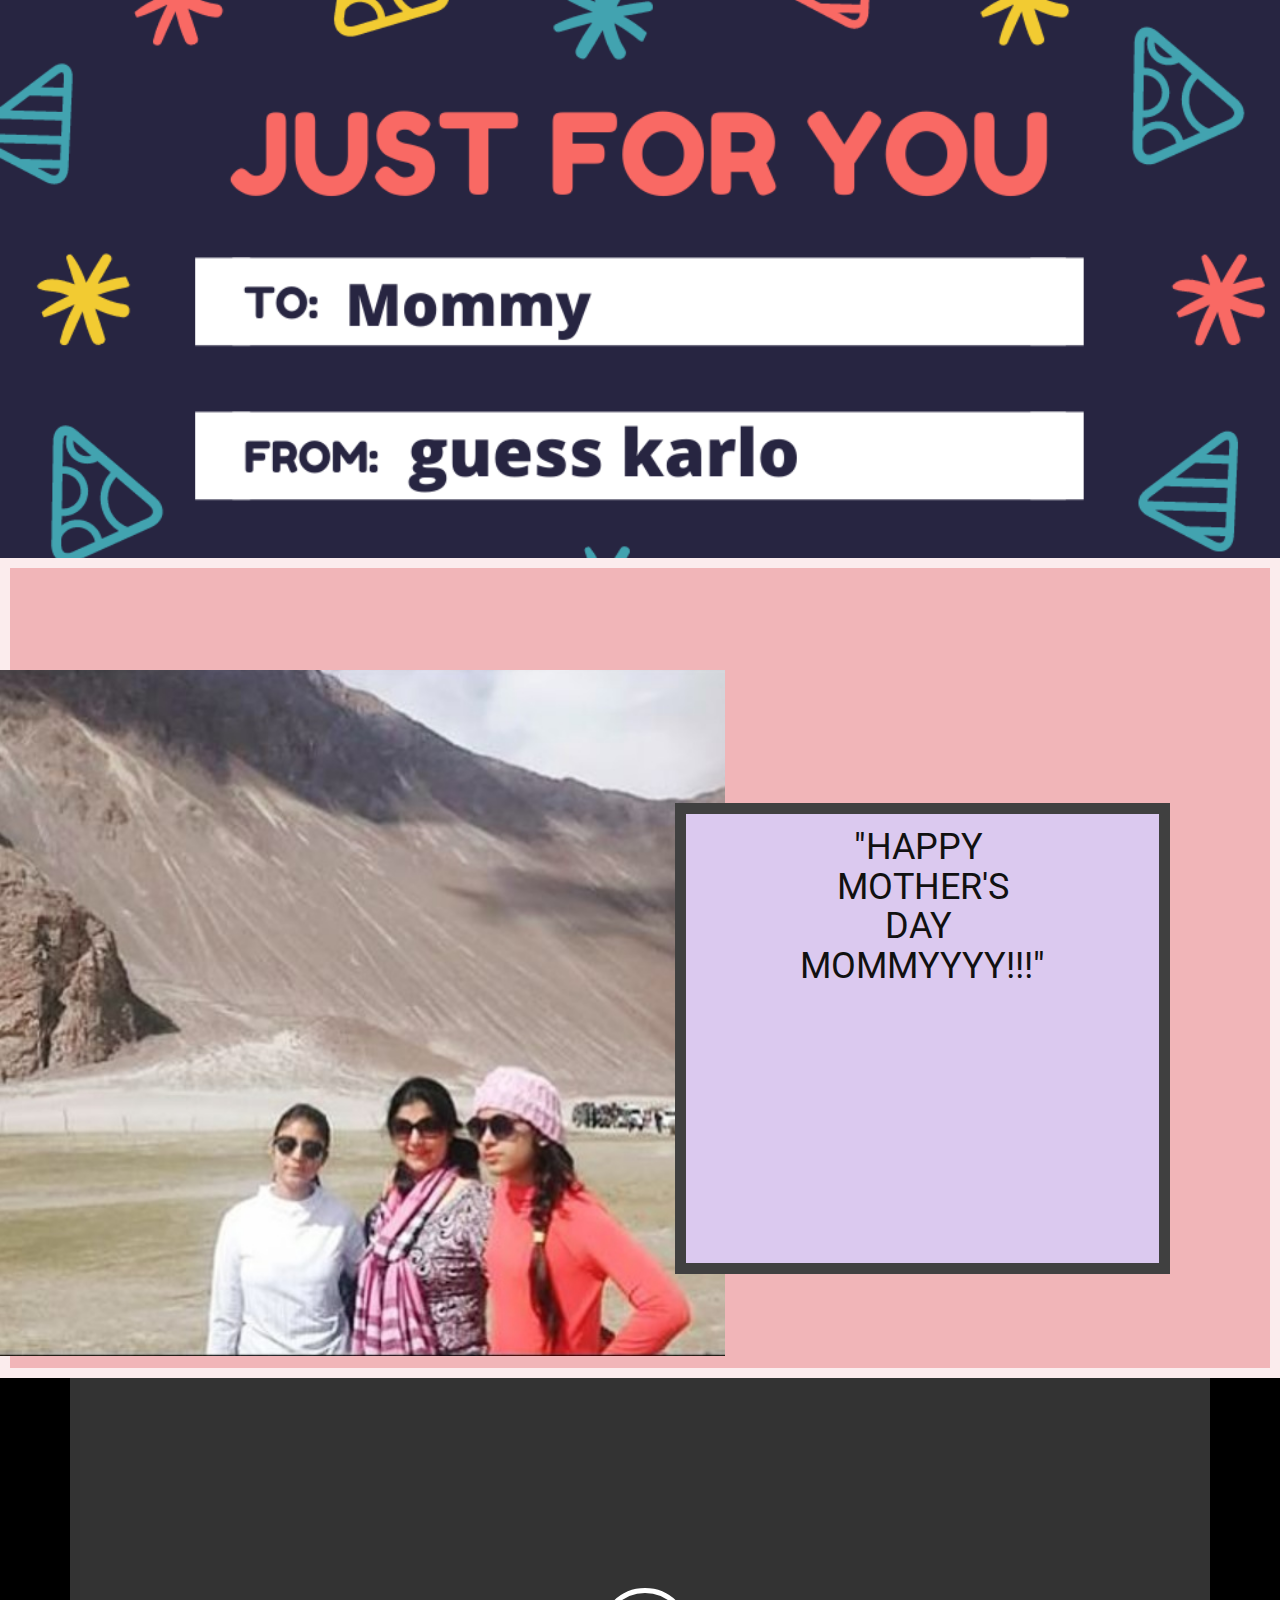
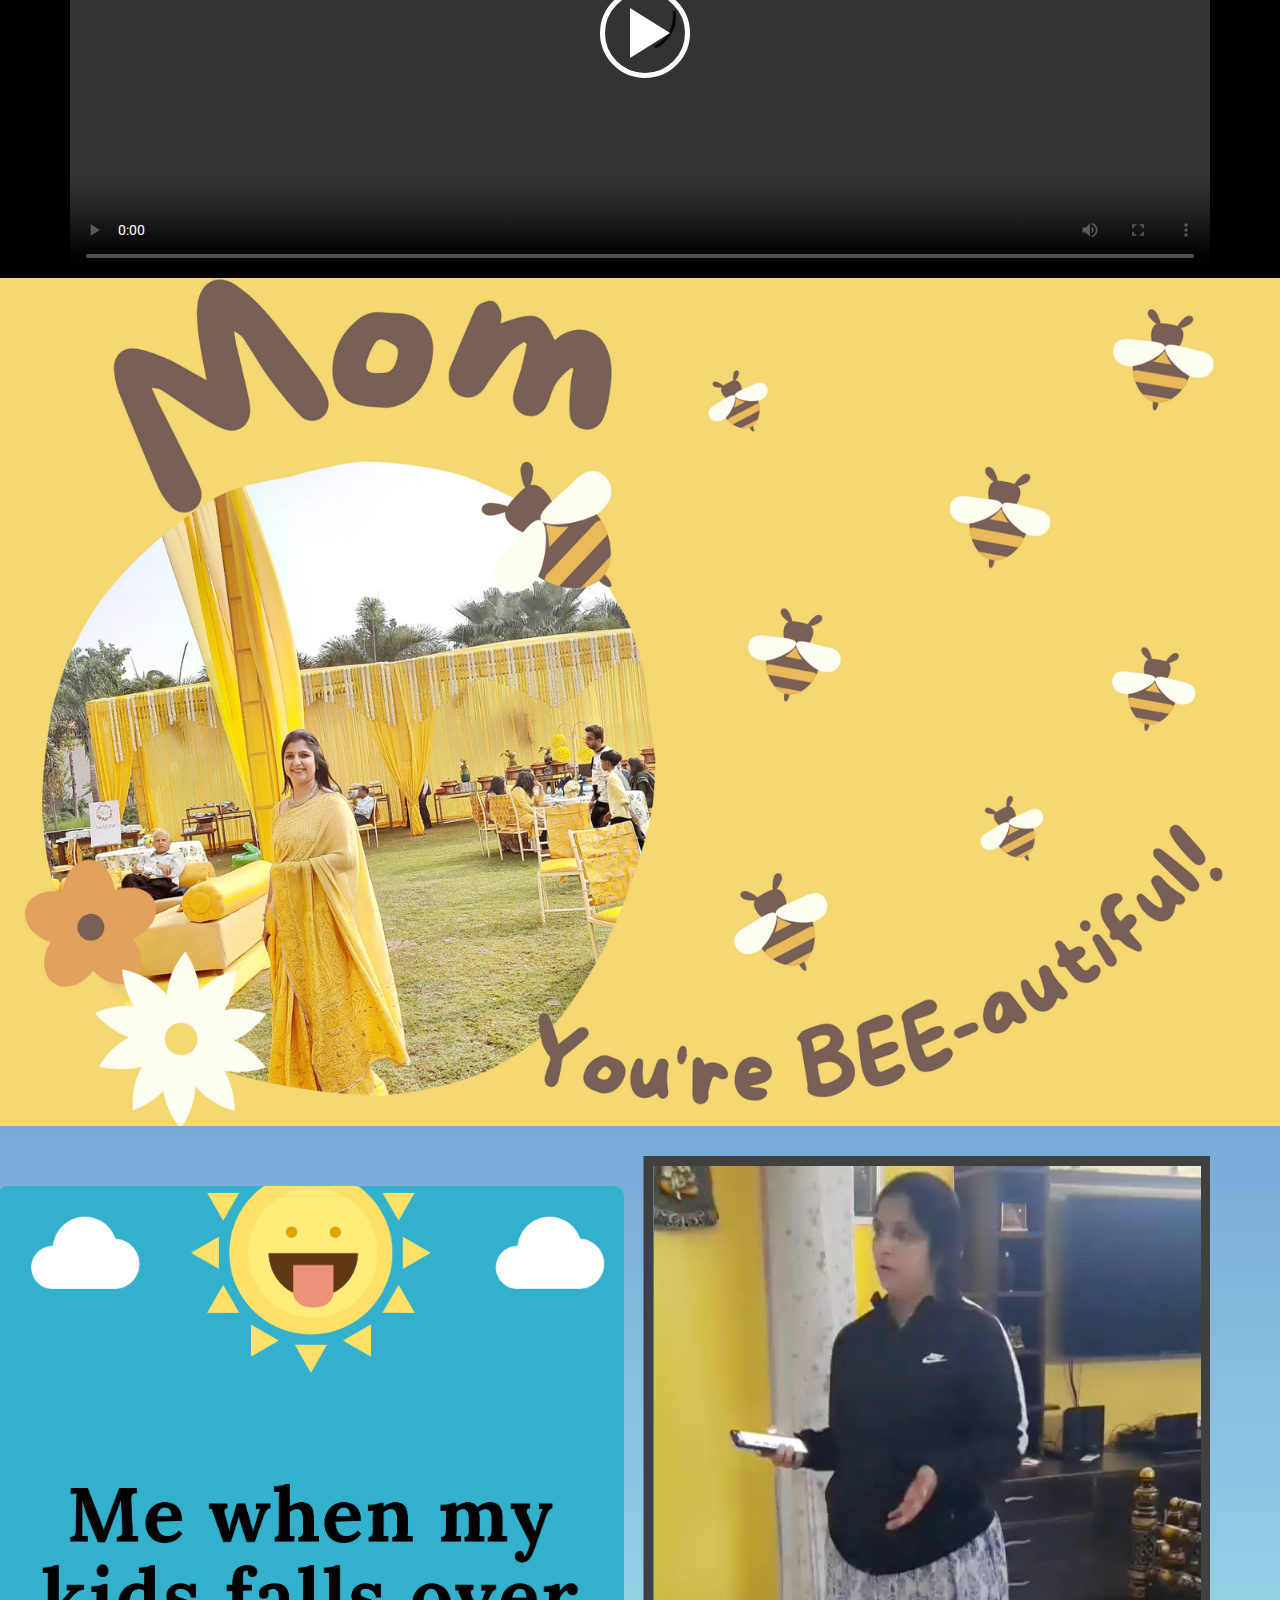
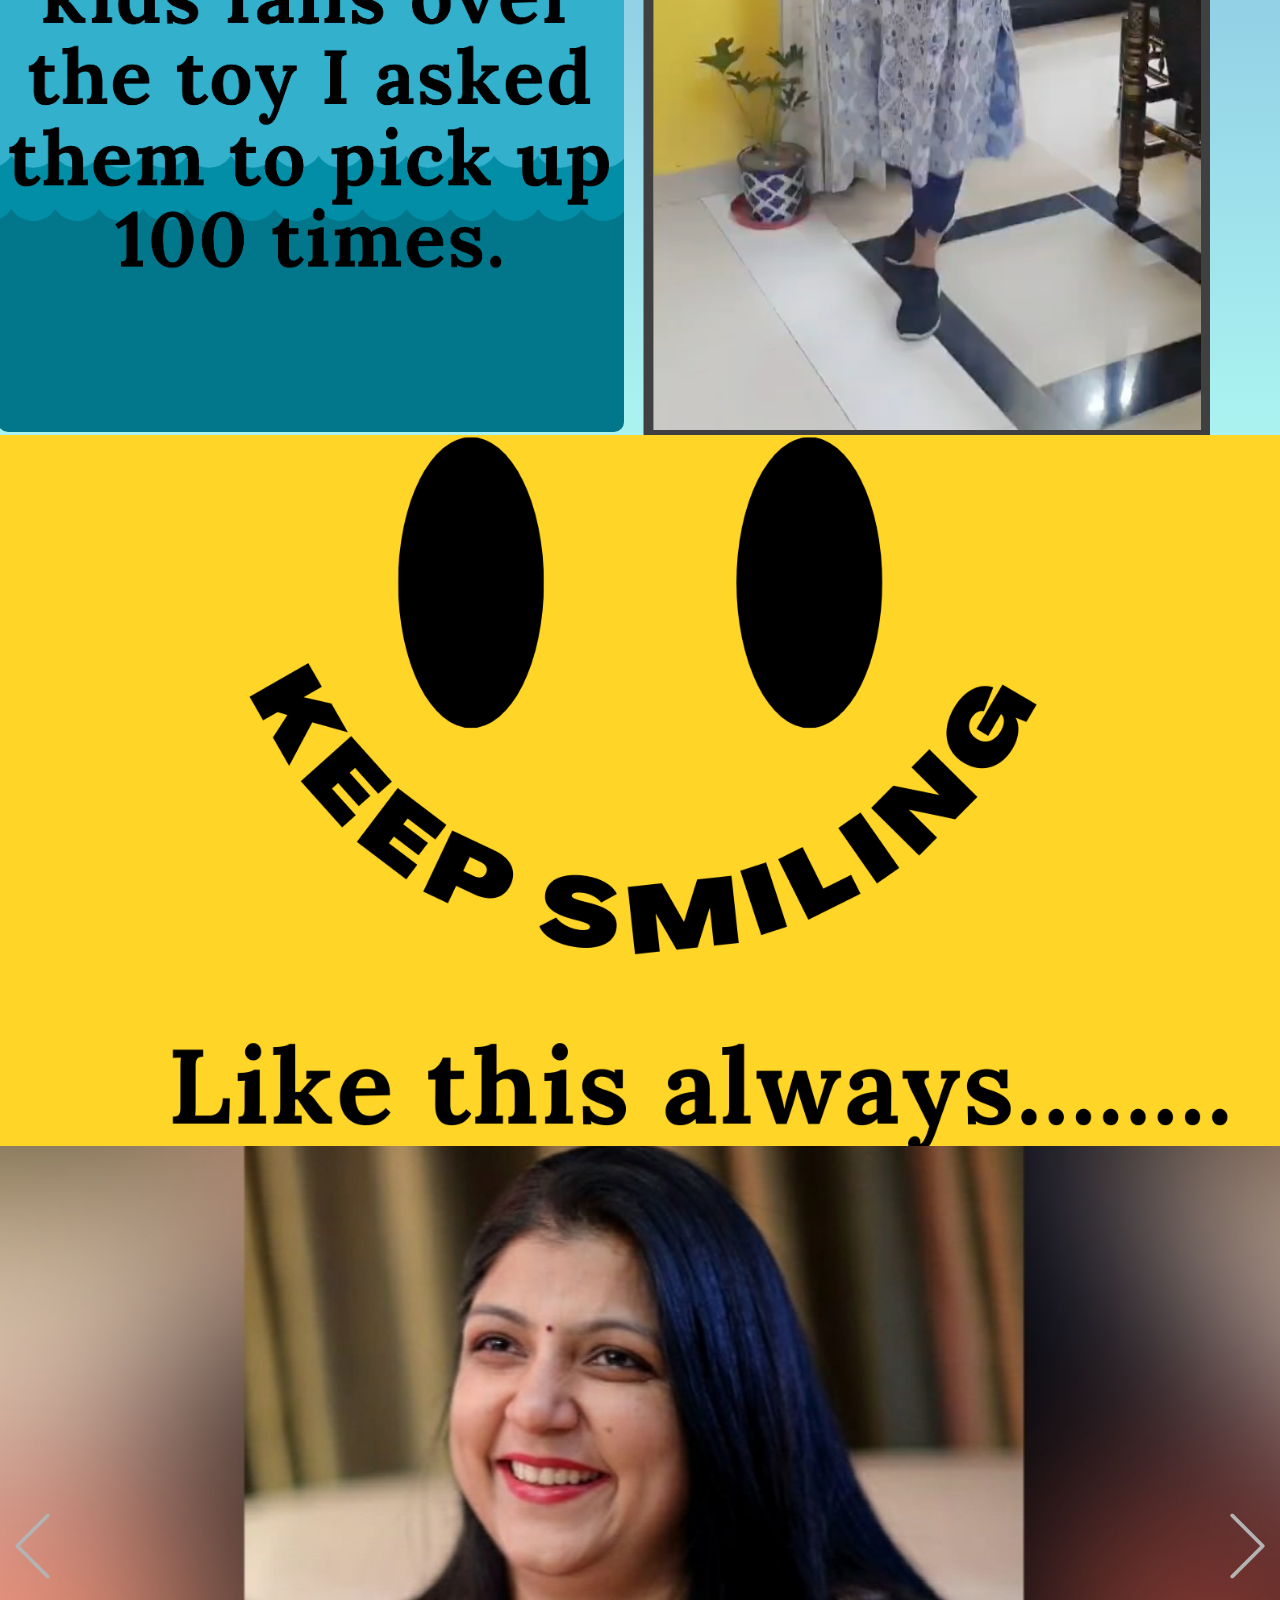
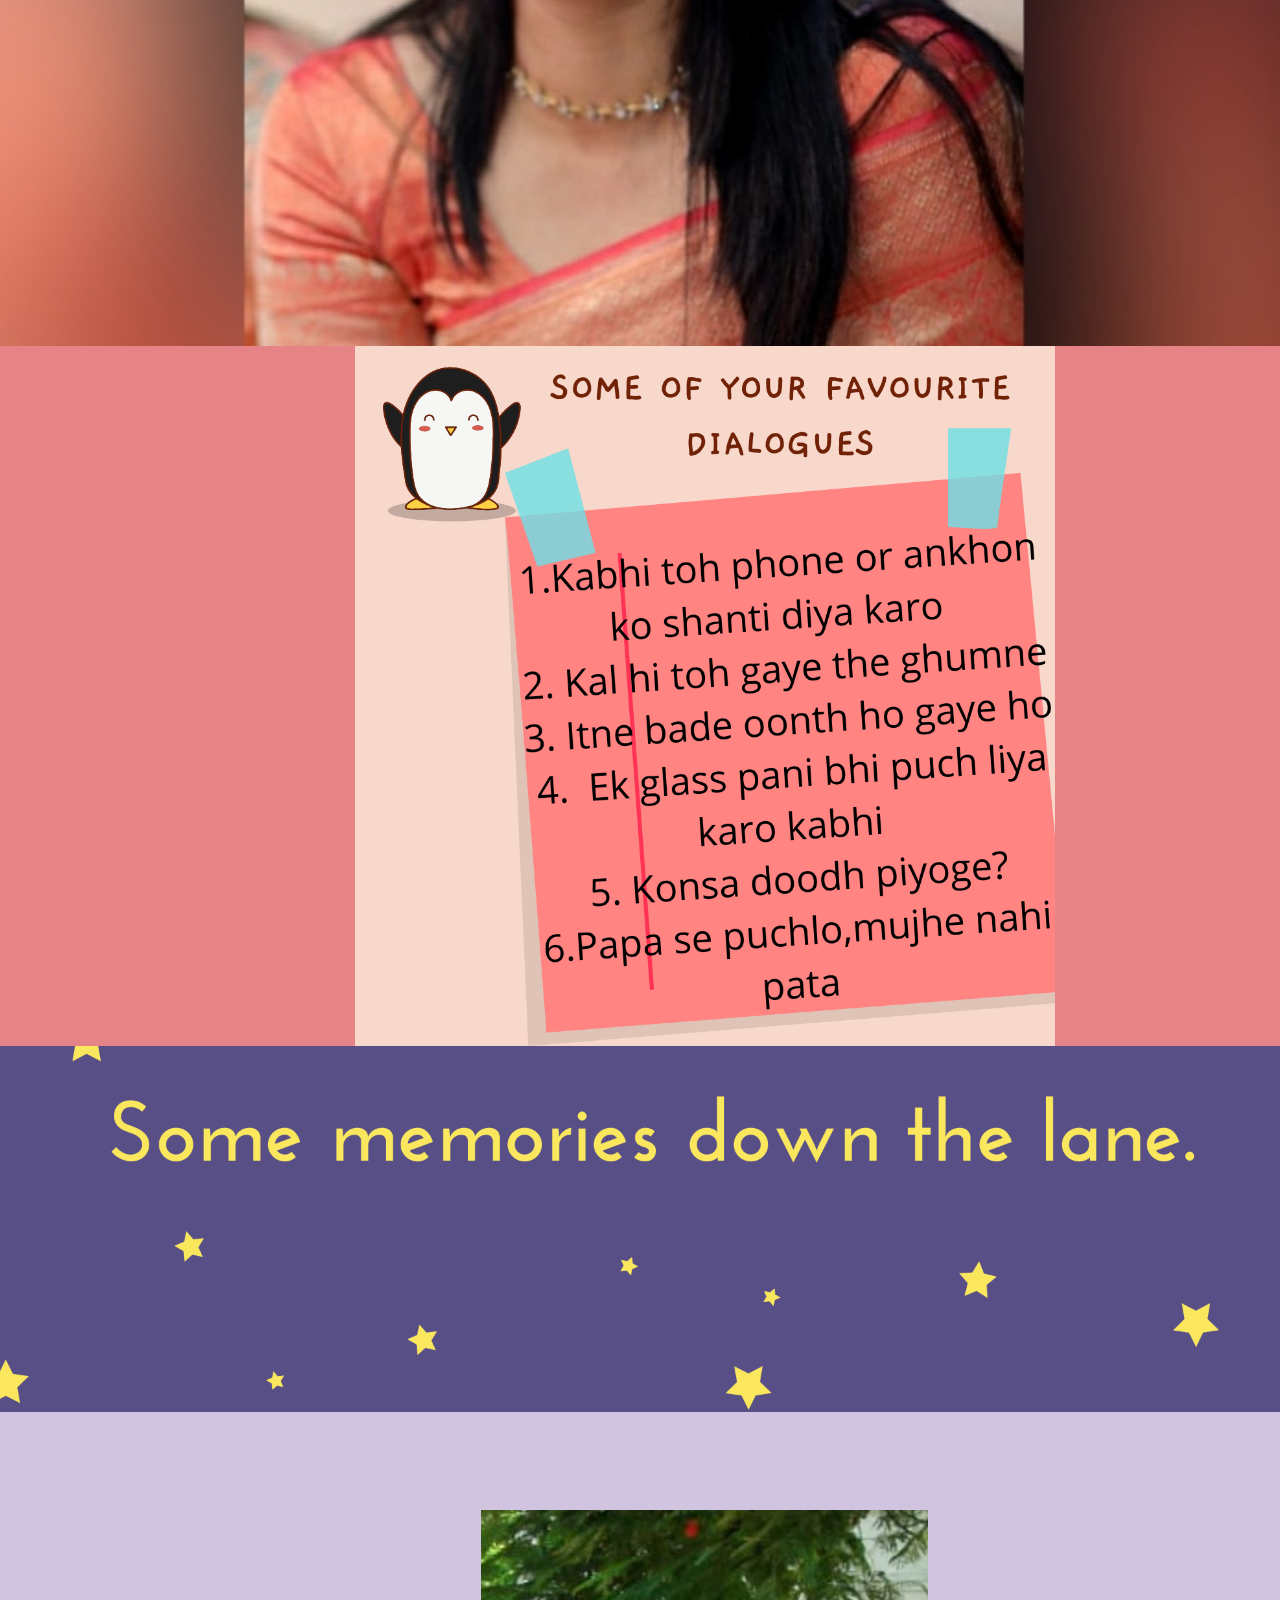
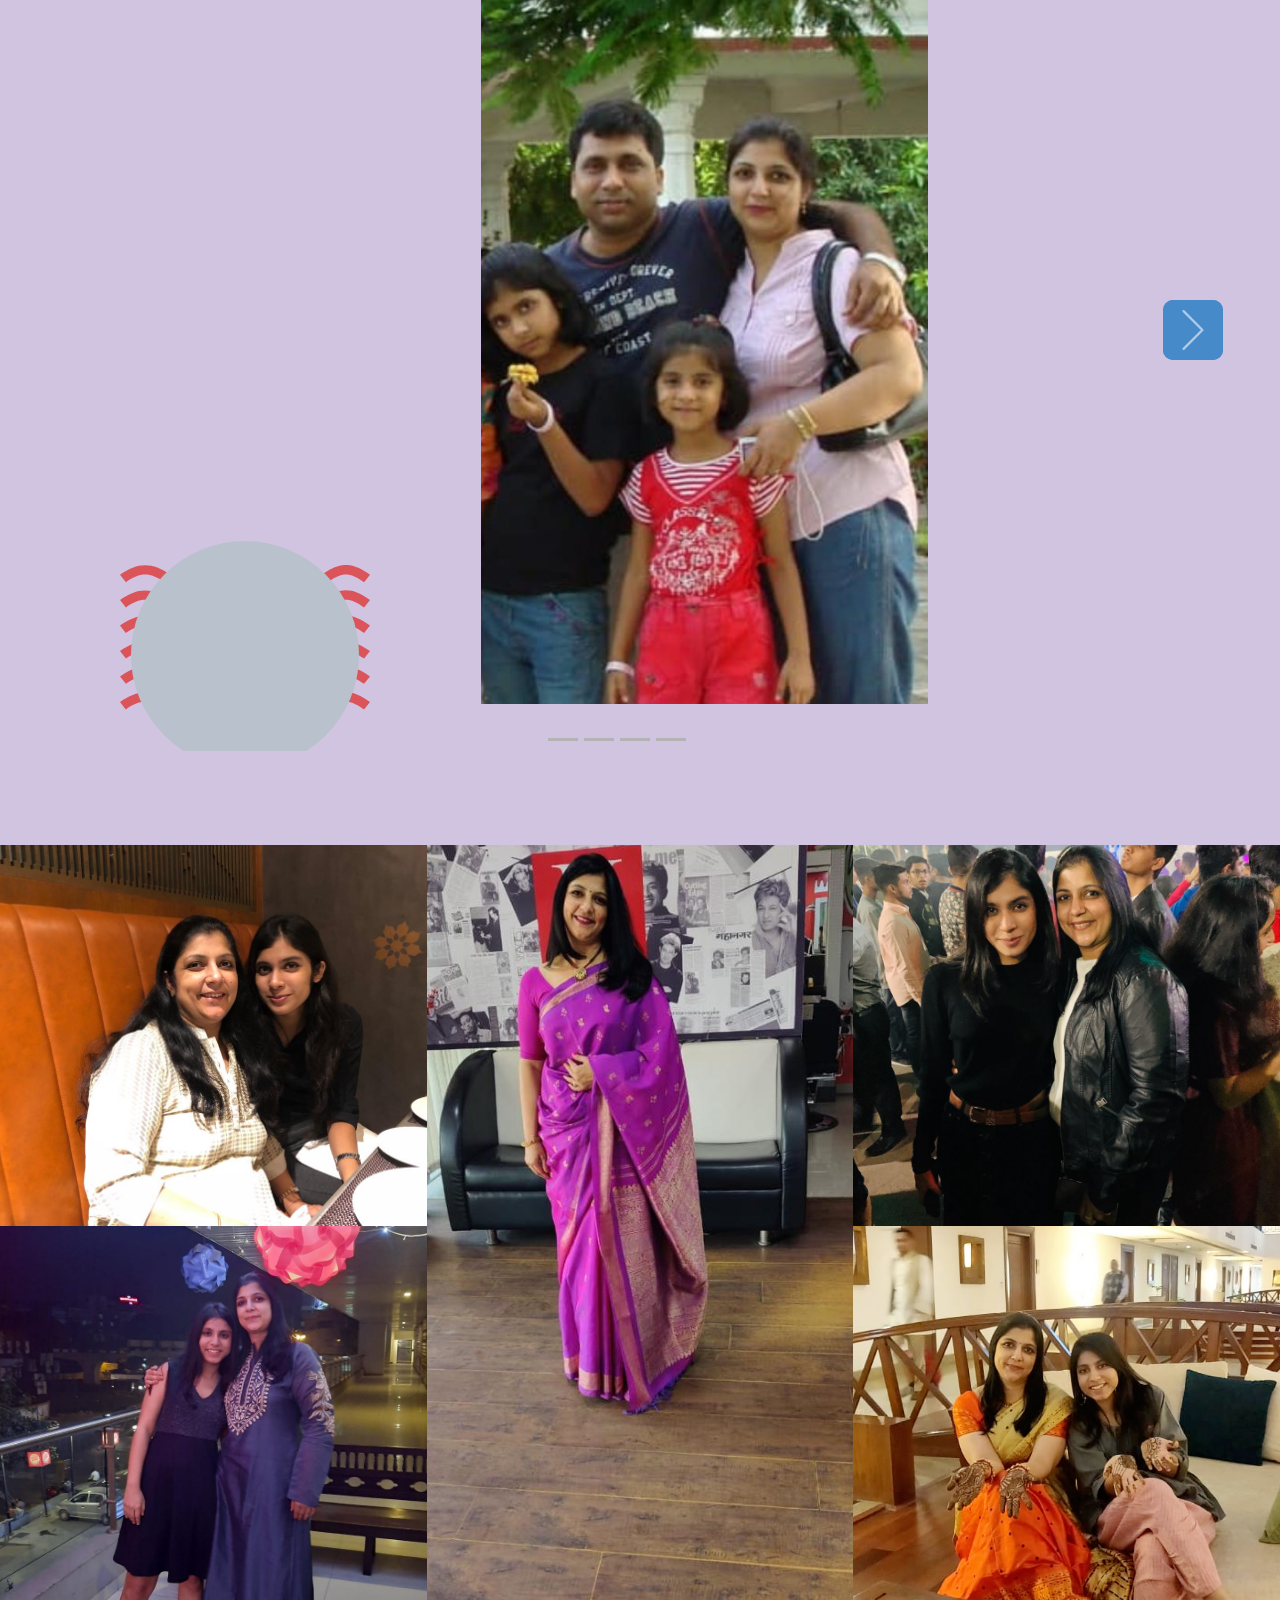
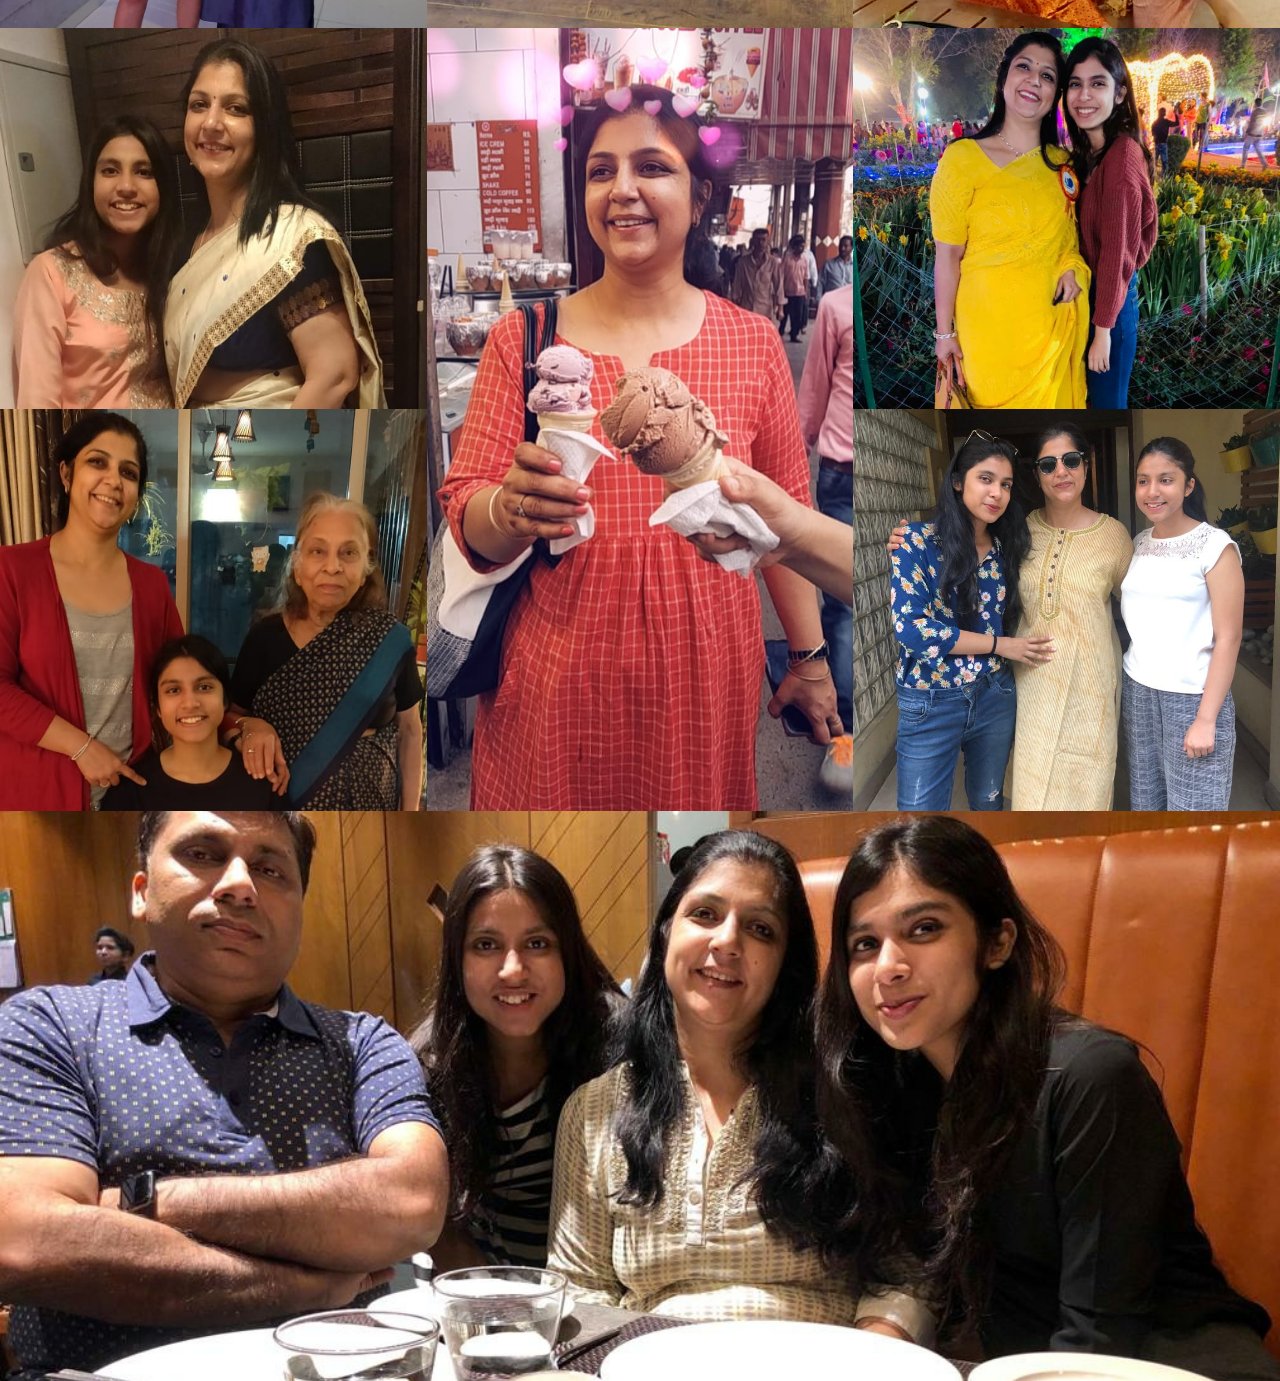
==== commit 9eeff6b0: "ADDED" ====
--- a/Page-5.html
+++ b/Page-5.html
@@ -23,7 +23,6 @@
     
     
     <link id="u-theme-google-font" rel="stylesheet" href="https://fonts.googleapis.com/css?family=Roboto:100,100i,300,300i,400,400i,500,500i,700,700i,900,900i|Open+Sans:300,300i,400,400i,600,600i,700,700i,800,800i">
-    <link id="u-page-google-font" rel="stylesheet" href="https://fonts.googleapis.com/css?family=Merriweather:300,300i,400,400i,700,700i,900,900i">
     
     
     
@@ -42,8 +41,7 @@
 		"@context": "http://schema.org",
 		"@type": "Organization",
 		"name": "",
-		"url": "index.html",
-		"logo": "images/default-logo.png"
+		"url": "index.html"
 }</script>
     <meta property="og:title" content="Page 5">
     <meta property="og:type" content="website">
@@ -51,10 +49,7 @@
     <link rel="canonical" href="index.html">
     <meta property="og:url" content="index.html">
   </head>
-  <body class="u-body"><header class="u-clearfix u-header u-header" id="sec-1806"><div class="u-clearfix u-sheet u-sheet-1">
-        <a href="https://nicepage.com" class="u-image u-logo u-image-1">
-          <img src="images/default-logo.png" class="u-logo-image u-logo-image-1">
-        </a>
+  <body class="u-body"><header class="u-clearfix u-header u-header" id="sec-1806"><div class="u-clearfix u-sheet u-valign-middle-xs u-sheet-1">
         <nav class="u-menu u-menu-dropdown u-offcanvas u-menu-1">
           <div class="menu-collapse" style="font-size: 1rem; letter-spacing: 0px;">
             <a class="u-button-style u-custom-left-right-menu-spacing u-custom-padding-bottom u-custom-top-bottom-menu-spacing u-nav-link u-text-active-palette-1-base u-text-hover-palette-2-base" href="#">
@@ -80,21 +75,19 @@
           </div>
         </nav>
       </div></header>
-    <section class="u-clearfix u-valign-bottom u-section-1" id="sec-6999">
+    <section class="u-clearfix u-valign-bottom-lg u-valign-bottom-md u-valign-bottom-sm u-valign-bottom-xl u-section-1" id="sec-6999">
       <img src="images/PinkBlueCuteColorfulGiftTag.png" alt="" class="u-expanded-width u-image u-image-default u-image-1" data-image-width="1004" data-image-height="591">
     </section>
     <section class="u-border-10 u-border-palette-2-light-3 u-clearfix u-palette-2-light-2 u-valign-middle-md u-section-2" id="carousel_8121">
-      <div class="u-border-15 u-border-palette-2-light-1 u-expanded-height-lg u-expanded-height-xl u-expanded-width-md u-expanded-width-sm u-expanded-width-xs u-palette-2-light-3 u-shape u-shape-rectangle u-shape-1"></div>
       <img class="u-image u-image-1" src="images/IMG-20200510-WA0012.jpg" data-image-width="1080" data-image-height="602">
-      <div class="u-align-center-md u-align-center-sm u-align-center-xs u-align-right-lg u-align-right-xl u-border-11 u-border-grey-75 u-container-style u-custom-color-2 u-group u-shape-rectangle u-group-1">
+      <div class="u-align-center-md u-align-center-sm u-align-left-xs u-align-right-lg u-align-right-xl u-border-11 u-border-grey-75 u-container-style u-custom-color-2 u-group u-shape-rectangle u-group-1">
         <div class="u-container-layout u-container-layout-1">
-          <h2 class="u-text u-text-1">HAPPY<br>
-            <span style="font-size: 3.75rem;">MOTHER</span>'S<br>DAY<br>MOMMY!
+          <h2 class="u-align-center u-text u-text-1">"HAPPY&nbsp;<br>MOTHER'S<br>DAY&nbsp;<br>MOMMYYYY!!!"
           </h2>
         </div>
       </div>
     </section>
-    <section class="u-clearfix u-section-3" id="sec-f584">
+    <section class="u-black u-clearfix u-section-3" id="sec-f584">
       <div class="u-clearfix u-sheet u-sheet-1">
         <div class="u-expanded u-uploaded-video u-video">
           <div class="embed-responsive">
@@ -112,7 +105,7 @@
     </section>
     <section class="u-align-center u-clearfix u-gradient u-section-5" id="sec-9c59">
       <div class="u-clearfix u-sheet u-valign-middle-xl u-sheet-1">
-        <div class="u-clearfix u-gutter-10 u-layout-wrap u-layout-wrap-1">
+        <div class="u-clearfix u-gutter-38 u-layout-wrap u-layout-wrap-1">
           <div class="u-layout">
             <div class="u-layout-row">
               <div class="u-container-style u-layout-cell u-size-30 u-layout-cell-1">
@@ -136,7 +129,7 @@
         </div>
       </div>
     </section>
-    <section class="u-clearfix u-section-6" id="sec-b0a2">
+    <section class="u-clearfix u-palette-3-light-1 u-section-6" id="sec-b0a2">
       <img src="images/YellowSmileyRetroStickersCurvedTextQuotePoster.png" alt="" class="u-expanded-width u-image u-image-default u-image-1" data-image-width="1587" data-image-height="2245">
     </section>
     <section class="u-carousel u-slide u-block-2c2e-1" id="carousel_f5cf" data-interval="1500" data-u-ride="carousel" data-pause="false">
@@ -183,8 +176,8 @@
       </a>
     </section>
     <section class="u-clearfix u-palette-2-light-1 u-section-8" id="sec-d41f">
-      <div class="u-clearfix u-sheet u-sheet-1">
-        <img src="images/PinkPenguinCuteMotivationalSquareOptionalMeme2.png" alt="" class="u-expanded-height u-image u-image-default u-preserve-proportions u-image-1" data-image-width="1080" data-image-height="1080">
+      <div class="u-clearfix u-sheet u-valign-middle-xs u-sheet-1">
+        <img src="images/PinkPenguinCuteMotivationalSquareOptionalMeme2.png" alt="" class="u-expanded-height-lg u-expanded-height-md u-expanded-height-sm u-expanded-height-xl u-image u-image-default u-preserve-proportions u-image-1" data-image-width="1080" data-image-height="1080">
       </div>
     </section>
     <section class="u-clearfix u-image u-section-9" id="sec-5fba" data-image-width="1920" data-image-height="1080"></section>
@@ -199,7 +192,7 @@
           </ol>
           <div class="u-carousel-inner" role="listbox">
             <div class="u-active u-carousel-item u-container-style u-slide">
-              <div class="u-container-layout u-container-layout-1">
+              <div class="u-container-layout u-valign-top-xs u-container-layout-1">
                 <img src="images/IMG-20190804-WA0001.jpg" alt="" class="u-image u-image-default u-image-1" data-image-width="576" data-image-height="1024">
                 <div class="u-shape u-shape-svg u-text-palette-2-base u-shape-1">
                   <svg class="u-svg-link" preserveAspectRatio="none" viewBox="0 0 160 100" style=""><use xmlns:xlink="http://www.w3.org/1999/xlink" xlink:href="#svg-17f8"></use></svg>
@@ -218,17 +211,7 @@
 	c11.4,8.2,20.3,8.5,32.2,0c11.6-8.3,19.2-8.3,30.8,0l-3.8,4.8c-9.3-6.6-13.9-6.6-23.3,0c-13.9,9.9-25.8,9.9-39.8,0
 	c-9.1-6.4-16.8-6.4-25.9,0c-13.8,9.8-25.1,9.8-38.9,0c-9.2-6.5-15.4-6.5-24.6,0L0,87.8C11.2,79.8,20.6,79.5,32.2,87.8z"></path></svg>
                 </div>
-                <div class="u-shape u-shape-svg u-text-palette-5-base u-shape-2">
-                  <svg class="u-svg-link" preserveAspectRatio="none" viewBox="0 0 160 160" style=""><use xmlns:xlink="http://www.w3.org/1999/xlink" xlink:href="#svg-db78"></use></svg>
-                  <svg xmlns="http://www.w3.org/2000/svg" xmlns:xlink="http://www.w3.org/1999/xlink" version="1.1" xml:space="preserve" class="u-svg-content" viewBox="0 0 160 160" x="0px" y="0px" id="svg-db78"><path d="M114.3,152.3l38-38C144.4,130.9,130.9,144.4,114.3,152.3z M117.1,9.1l-108,108c0.8,1.6,1.7,3.2,2.7,4.8l110-110
-	C120.3,10.9,118.7,10,117.1,9.1z M97.5,2L2,97.5c0.4,2,1,4,1.5,5.9l99.9-99.9C101.5,2.9,99.5,2.4,97.5,2z M80,160c2,0,4-0.1,5.9-0.2
-	l73.9-73.9c0.1-2,0.2-3.9,0.2-5.9c0-0.6,0-1.2,0-1.9L78.1,160C78.8,160,79.4,160,80,160z M34.9,146.1c1.5,1,3,2,4.6,2.9L149,39.5
-	c-0.9-1.6-1.9-3.1-2.9-4.6L34.9,146.1z M132.7,19.8L19.8,132.7c1.2,1.3,2.3,2.6,3.6,3.9L136.6,23.4C135.3,22.2,134,21,132.7,19.8z
-	 M59.6,157.4l97.8-97.8c-0.5-1.9-1.1-3.8-1.7-5.7L53.9,155.6C55.8,156.3,57.7,156.9,59.6,157.4z M7.6,45.9L45.9,7.6
-	C29.1,15.5,15.5,29.1,7.6,45.9z M80,0c-2.6,0-5.1,0.1-7.6,0.4l-72,72C0.1,74.9,0,77.4,0,80c0,0.1,0,0.2,0,0.2L80.2,0
-	C80.2,0,80.1,0,80,0z"></path></svg>
-                </div>
-                <div class="u-palette-5-base u-preserve-proportions u-shape u-shape-circle u-shape-3"></div>
+                <div class="u-palette-5-base u-preserve-proportions u-shape u-shape-circle u-shape-2"></div>
               </div>
             </div>
             <div class="u-carousel-item u-container-style u-slide">
@@ -243,14 +226,14 @@
               <div class="u-container-layout u-container-layout-4"></div>
             </div>
           </div>
-          <a class="u-absolute-vcenter u-carousel-control u-carousel-control-prev u-icon-rounded u-palette-1-base u-radius-10 u-spacing-10 u-carousel-control-1" href="#carousel-924a" role="button" data-u-slide="prev">
+          <a class="u-absolute-vcenter-lg u-absolute-vcenter-md u-absolute-vcenter-sm u-absolute-vcenter-xl u-carousel-control u-carousel-control-prev u-icon-rounded u-palette-1-base u-radius-10 u-spacing-10 u-carousel-control-1" href="#carousel-924a" role="button" data-u-slide="prev">
             <span aria-hidden="true">
               <svg viewBox="0 0 477.175 477.175"><path d="M145.188,238.575l215.5-215.5c5.3-5.3,5.3-13.8,0-19.1s-13.8-5.3-19.1,0l-225.1,225.1c-5.3,5.3-5.3,13.8,0,19.1l225.1,225
                     c2.6,2.6,6.1,4,9.5,4s6.9-1.3,9.5-4c5.3-5.3,5.3-13.8,0-19.1L145.188,238.575z"></path></svg>
             </span>
             <span class="sr-only">Previous</span>
           </a>
-          <a class="u-absolute-vcenter u-carousel-control u-carousel-control-next u-icon-rounded u-palette-1-base u-radius-10 u-spacing-10 u-carousel-control-2" href="#carousel-924a" role="button" data-u-slide="next">
+          <a class="u-absolute-vcenter-lg u-absolute-vcenter-md u-absolute-vcenter-sm u-absolute-vcenter-xl u-carousel-control u-carousel-control-next u-icon-rounded u-palette-1-base u-radius-10 u-spacing-10 u-carousel-control-2" href="#carousel-924a" role="button" data-u-slide="next">
             <span aria-hidden="true">
               <svg viewBox="0 0 477.175 477.175"><path d="M360.731,229.075l-225.1-225.1c-5.3-5.3-13.8-5.3-19.1,0s-5.3,13.8,0,19.1l215.5,215.5l-215.5,215.5
                     c-5.3,5.3-5.3,13.8,0,19.1c2.6,2.6,6.1,4,9.5,4c3.4,0,6.9-1.3,9.5-4l225.1-225.1C365.931,242.875,365.931,234.275,360.731,229.075z"></path></svg>
--- a/nicepage.css
+++ b/nicepage.css
@@ -32570,15 +32570,6 @@
   min-height: 58px;
 }
 
-.u-header .u-image-1 {
-  margin: 22px auto 0 0;
-}
-
-.u-header .u-logo-image-1 {
-  max-width: 64px;
-  max-height: 64px;
-}
-
 .u-header .u-menu-1 {
   margin: -32px 0 0 auto;
 }
@@ -32596,20 +32587,16 @@
     width: auto;
   }
 }
-@media (max-width: 991px) {
-  .u-header .u-image-1 {
-    width: 64px;
-    height: 32px;
-  }
-}
-@media (max-width: 767px) {
-  .u-header .u-image-1 {
-    width: auto;
-  }
-}
+
+
 @media (max-width: 575px) {
-  .u-header .u-image-1 {
-    width: 64px;
+  .u-header .u-sheet-1 {
+    min-height: 39px;
+  }
+
+  .u-header .u-menu-1 {
+    margin-top: 4px;
+    margin-bottom: 4px;
   }
 }
 .u-footer .u-sheet-1 {
--- a/Page-5.css
+++ b/Page-5.css
@@ -7,21 +7,27 @@
   min-height: 800px;
 }
 
-@media (max-width: 991px) {
+@media (max-width: 1199px) {
   .u-section-7-1 .u-sheet-1 {
-    min-height: 613px;
+    min-height: 723px;
+  }
+}
+
+@media (max-width: 991px) {
+  .u-section-7-1 .u-sheet-1 {
+    min-height: 554px;
   }
 }
 
 @media (max-width: 767px) {
   .u-section-7-1 .u-sheet-1 {
-    min-height: 460px;
+    min-height: 416px;
   }
 }
 
 @media (max-width: 575px) {
   .u-section-7-1 .u-sheet-1 {
-    min-height: 290px;
+    min-height: 262px;
   }
 }.u-section-7-2 {
   background-image: linear-gradient(0deg, rgba(0,0,0,0.4), rgba(0,0,0,0.4)), url("images/Screenshot_20200131-144339_Drive.jpg");
@@ -34,7 +40,7 @@
 
 @media (max-width: 1199px) {
   .u-section-7-2 .u-sheet-1 {
-    min-height: 927px;
+    min-height: 723px;
   }
 }
 
@@ -65,25 +71,25 @@
 
 @media (max-width: 1199px) {
   .u-section-7-3 .u-sheet-1 {
-    min-height: 1144px;
+    min-height: 723px;
   }
 }
 
 @media (max-width: 991px) {
   .u-section-7-3 .u-sheet-1 {
-    min-height: 876px;
+    min-height: 554px;
   }
 }
 
 @media (max-width: 767px) {
   .u-section-7-3 .u-sheet-1 {
-    min-height: 657px;
+    min-height: 416px;
   }
 }
 
 @media (max-width: 575px) {
   .u-section-7-3 .u-sheet-1 {
-    min-height: 414px;
+    min-height: 262px;
   }
 }.u-section-7-4 {
   background-image: url("images/Screenshot_20200115-155346_Drive.jpg");
@@ -95,25 +101,25 @@
 
 @media (max-width: 1199px) {
   .u-section-7-4 .u-sheet-1 {
-    min-height: 1144px;
+    min-height: 723px;
   }
 }
 
 @media (max-width: 991px) {
   .u-section-7-4 .u-sheet-1 {
-    min-height: 876px;
+    min-height: 554px;
   }
 }
 
 @media (max-width: 767px) {
   .u-section-7-4 .u-sheet-1 {
-    min-height: 657px;
+    min-height: 416px;
   }
 }
 
 @media (max-width: 575px) {
   .u-section-7-4 .u-sheet-1 {
-    min-height: 414px;
+    min-height: 262px;
   }
 }.u-section-7-5 {
   background-image: url("images/IMG-20181027-WA0030.jpg");
@@ -126,25 +132,25 @@
 
 @media (max-width: 1199px) {
   .u-section-7-5 .u-sheet-1 {
-    min-height: 1144px;
+    min-height: 723px;
   }
 }
 
 @media (max-width: 991px) {
   .u-section-7-5 .u-sheet-1 {
-    min-height: 876px;
+    min-height: 554px;
   }
 }
 
 @media (max-width: 767px) {
   .u-section-7-5 .u-sheet-1 {
-    min-height: 657px;
+    min-height: 416px;
   }
 }
 
 @media (max-width: 575px) {
   .u-section-7-5 .u-sheet-1 {
-    min-height: 414px;
+    min-height: 262px;
   }
 }.u-section-7-6 {
   background-image: url("images/Screenshot_20200131-143741_Drive.jpg");
@@ -152,6 +158,18 @@
 
 .u-section-7-6 .u-sheet-1 {
   min-height: 1387px;
+}
+
+@media (max-width: 1199px) {
+  .u-section-7-6 .u-sheet-1 {
+    min-height: 723px;
+  }
+}
+
+@media (max-width: 991px) {
+  .u-section-7-6 .u-sheet-1 {
+    min-height: 1387px;
+  }
 }
 
 @media (max-width: 767px) {
@@ -173,16 +191,21 @@
   margin-top: -74px;
   margin-bottom: 0;
   object-position: 50% 27.02%;
+}
+
+@media (max-width: 575px) {
+  .u-section-1 {
+    min-height: 300px;
+  }
+
+  .u-section-1 .u-image-1 {
+    height: 300px;
+    margin-top: -33px;
+    margin-bottom: 33px;
+  }
 }.u-section-2 {
   background-image: none;
-  min-height: 840px;
-}
-
-.u-section-2 .u-shape-1 {
-  width: calc(((100% - 1140px) / 2) + 675px);
-  left: auto;
-  right: 0;
-  background-image: none;
+  min-height: 820px;
 }
 
 .u-section-2 .u-image-1 {
@@ -204,19 +227,12 @@
 }
 
 .u-section-2 .u-text-1 {
-  font-size: 4.5rem;
-  font-weight: 700;
-  font-family: Merriweather, serif;
-  margin: 52px 0 0;
+  margin: -16px -12px 0;
 }
 
 @media (max-width: 1199px) {
   .u-section-2 {
     min-height: 857px;
-  }
-
-  .u-section-2 .u-shape-1 {
-    width: calc(((100% - 940px) / 2) + 675px);
   }
 
   .u-section-2 .u-image-1 {
@@ -226,33 +242,14 @@
 
   .u-section-2 .u-group-1 {
     width: 400px;
-    min-height: 431px;
     margin-top: -552px;
     margin-right: calc(((100% - 940px) / 2));
   }
-
-  .u-section-2 .u-text-1 {
-    font-size: 4.0625rem;
-    width: auto;
-    margin-right: -33px;
-    margin-left: -57px;
-  }
 }
 
 @media (max-width: 991px) {
   .u-section-2 {
     min-height: 807px;
-  }
-
-  .u-section-2 .u-shape-1 {
-    height: 756px;
-    margin-top: 2px;
-    margin-bottom: 0;
-    width: auto;
-    left: auto;
-    bottom: auto;
-    right: auto;
-    top: auto;
   }
 
   .u-section-2 .u-image-1 {
@@ -262,7 +259,6 @@
 
   .u-section-2 .u-group-1 {
     width: 495px;
-    min-height: 366px;
     margin-top: -136px;
     margin-right: auto;
     margin-bottom: -144px;
@@ -277,12 +273,6 @@
 @media (max-width: 767px) {
   .u-section-2 {
     min-height: 648px;
-  }
-
-  .u-section-2 .u-shape-1 {
-    height: 681px;
-    margin-top: 273px;
-    width: auto;
   }
 
   .u-section-2 .u-image-1 {
@@ -293,7 +283,6 @@
 
   .u-section-2 .u-group-1 {
     width: 450px;
-    min-height: 370px;
     margin-top: -61px;
     margin-bottom: 54px;
   }
@@ -301,38 +290,39 @@
 
 @media (max-width: 575px) {
   .u-section-2 {
-    min-height: 471px;
-  }
-
-  .u-section-2 .u-shape-1 {
-    height: 463px;
-    width: auto;
+    min-height: 700px;
   }
 
   .u-section-2 .u-image-1 {
     width: 340px;
     height: 301px;
+    margin-top: -36px;
     margin-left: calc(((100% - 340px) / 2));
   }
 
   .u-section-2 .u-group-1 {
     width: 284px;
-    min-height: 324px;
     margin-top: -40px;
-    margin-bottom: 60px;
+    margin-bottom: 0;
   }
 
   .u-section-2 .u-container-layout-1 {
+    padding-top: 121px;
     padding-left: 20px;
     padding-right: 20px;
   }
 
   .u-section-2 .u-text-1 {
-    font-size: 3rem;
+    font-size: 2.25rem;
+    font-weight: 700;
     margin-left: 0;
     margin-right: 0;
   }
-}.u-section-3 .u-sheet-1 {
+}.u-section-3 {
+  background-image: none;
+}
+
+.u-section-3 .u-sheet-1 {
   min-height: 500px;
 }
 
@@ -356,7 +346,7 @@
 
 @media (max-width: 575px) {
   .u-section-3 .u-sheet-1 {
-    min-height: 220px;
+    min-height: 290px;
   }
 }.u-section-4 {
   background-image: url("images/YellowandBrownBeeCuteFriendlyMothersDayPortraitFoldedCard1.png");
@@ -387,7 +377,7 @@
 
 @media (max-width: 575px) {
   .u-section-4 .u-sheet-1 {
-    min-height: 247px;
+    min-height: 320px;
   }
 }.u-section-5 {
   background-image: linear-gradient(#77aad9, #adf6f2);
@@ -514,14 +504,21 @@
   }
 
   .u-section-5 .u-layout-cell-1 {
-    min-height: 519px;
+    min-height: 360px;
+  }
+
+  .u-section-5 .u-image-1 {
+    margin-top: -153px;
+    margin-bottom: 0;
+    margin-left: -5px;
   }
 
   .u-section-5 .u-video-1 {
-    min-height: 519px;
+    min-height: 538px;
   }
 }.u-section-6 {
   min-height: 546px;
+  background-image: none;
 }
 
 .u-section-6 .u-image-1 {
@@ -541,6 +538,18 @@
     margin-top: 0;
     margin-bottom: 7px;
   }
+}
+
+@media (max-width: 575px) {
+  .u-section-6 {
+    min-height: 389px;
+  }
+
+  .u-section-6 .u-image-1 {
+    height: 364px;
+    object-position: 98.28% 0%;
+    margin-bottom: -262px;
+  }
 }.u-block-2c2e-2 {
   position: absolute;
   bottom: 10px;
@@ -566,6 +575,22 @@
   width: 700px;
   left: auto;
   right: 155px;
+}
+
+@media (max-width: 575px) {
+  .u-section-8 .u-sheet-1 {
+    min-height: 518px;
+  }
+
+  .u-section-8 .u-image-1 {
+    width: 427px;
+    height: 427px;
+    left: auto;
+    bottom: auto;
+    right: auto;
+    top: auto;
+    margin: 46px -43px;
+  }
 }.u-section-9 {
   background-image: url("images/PurpleIllustratedUnicornCuteDesktopWallpaper.png");
   min-height: 366px;
@@ -582,6 +607,13 @@
   .u-section-9 {
     min-height: 1869px;
   }
+}
+
+@media (max-width: 575px) {
+  .u-section-9 {
+    background-position: 13.14% 22.6%;
+    min-height: 255px;
+  }
 }.u-section-10 {
   background-image: none;
 }
@@ -618,12 +650,6 @@
 }
 
 .u-section-10 .u-shape-2 {
-  width: 237px;
-  height: 237px;
-  margin: -156px -52px 0 auto;
-}
-
-.u-section-10 .u-shape-3 {
   width: 228px;
   height: 228px;
   margin: -180px auto -48px 11px;
@@ -698,12 +724,6 @@
   }
 
   .u-section-10 .u-shape-2 {
-    width: 195px;
-    margin-top: -340px;
-    margin-right: 58px;
-  }
-
-  .u-section-10 .u-shape-3 {
     width: 220px;
     height: 220px;
     margin-top: -91px;
@@ -736,12 +756,6 @@
   }
 
   .u-section-10 .u-shape-2 {
-    width: 237px;
-    margin-top: 20px;
-    margin-right: 185px;
-  }
-
-  .u-section-10 .u-shape-3 {
     margin: 20px 185px -48px auto;
   }
 
@@ -793,10 +807,6 @@
   }
 
   .u-section-10 .u-shape-2 {
-    margin-right: 250px;
-  }
-
-  .u-section-10 .u-shape-3 {
     margin: 174px 73px 0 300px;
   }
 
@@ -823,36 +833,39 @@
 
 @media (max-width: 575px) {
   .u-section-10 .u-sheet-1 {
-    min-height: 282px;
+    min-height: 1200px;
   }
 
   .u-section-10 .u-slider-1 {
-    width: 340px;
-    margin-left: 400px;
+    width: 440px;
+    min-height: 1242px;
+    margin: 47px -50px 0;
+  }
+
+  .u-section-10 .u-container-layout-1 {
+    padding-left: 340px;
   }
 
   .u-section-10 .u-image-1 {
     width: 320px;
     height: 569px;
-    margin-right: 0;
+    margin-top: 0;
+    margin-right: auto;
+    margin-left: -284px;
   }
 
   .u-section-10 .u-shape-1 {
     width: 119px;
     height: 75px;
-    margin-top: -124px;
+    margin-top: -154px;
     margin-right: 0;
     margin-left: 400px;
   }
 
   .u-section-10 .u-shape-2 {
-    margin-right: 350px;
-  }
-
-  .u-section-10 .u-shape-3 {
     width: 153px;
     height: 153px;
-    margin-top: 282px;
+    margin-top: 539px;
     margin-right: 0;
     margin-left: 400px;
   }
@@ -860,6 +873,17 @@
   .u-section-10 .u-image-2 {
     width: 320px;
     height: 222px;
+  }
+
+  .u-section-10 .u-carousel-control-1 {
+    left: 0;
+    top: 262px;
+    right: auto;
+  }
+
+  .u-section-10 .u-carousel-control-2 {
+    top: 262px;
+    right: 42px;
   }
 }.u-section-11 {
   min-height: 780px;
@@ -1072,6 +1096,7 @@
 
   .u-section-11 .u-image-3 {
     min-height: 394px;
+    background-position: 50% 6.55%;
   }
 
   .u-section-11 .u-image-4 {
@@ -1295,6 +1320,7 @@
 
   .u-section-12 .u-image-3 {
     min-height: 394px;
+    background-position: 50% 25.31%;
   }
 
   .u-section-12 .u-image-4 {
